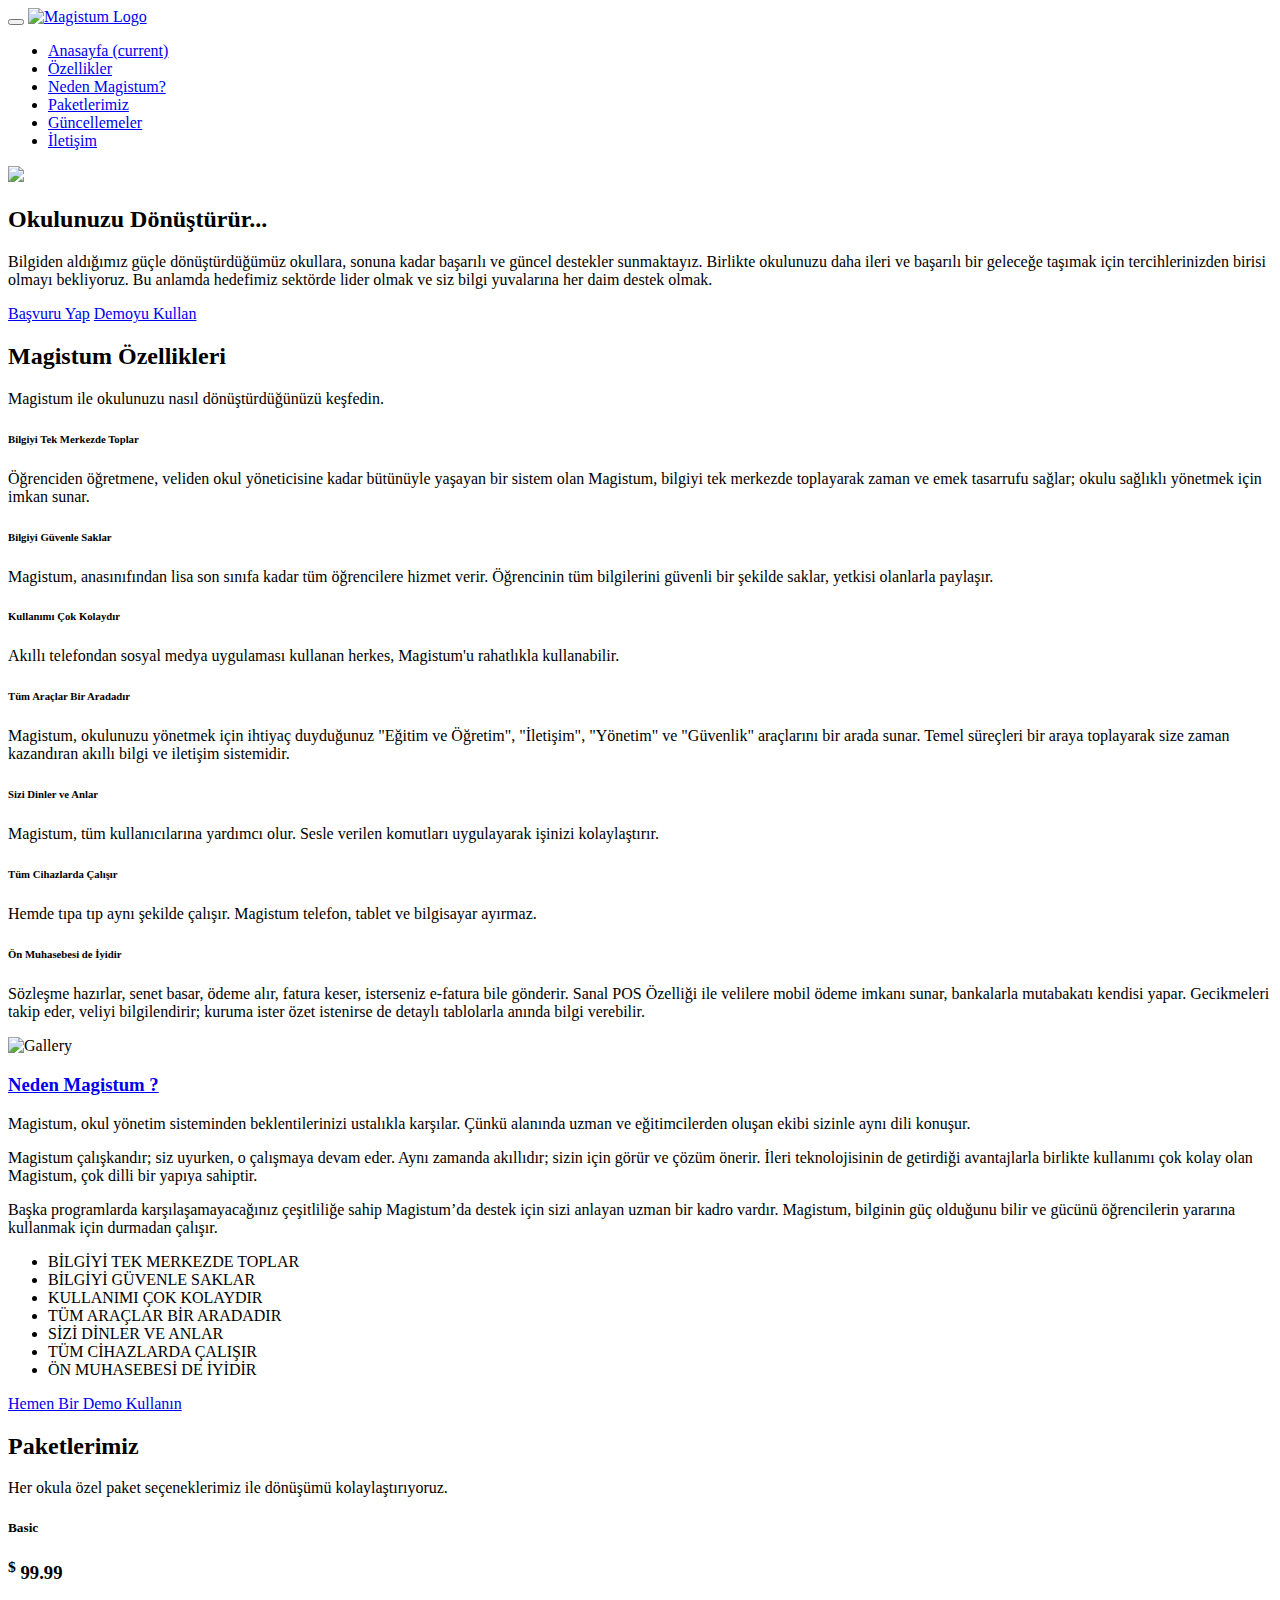
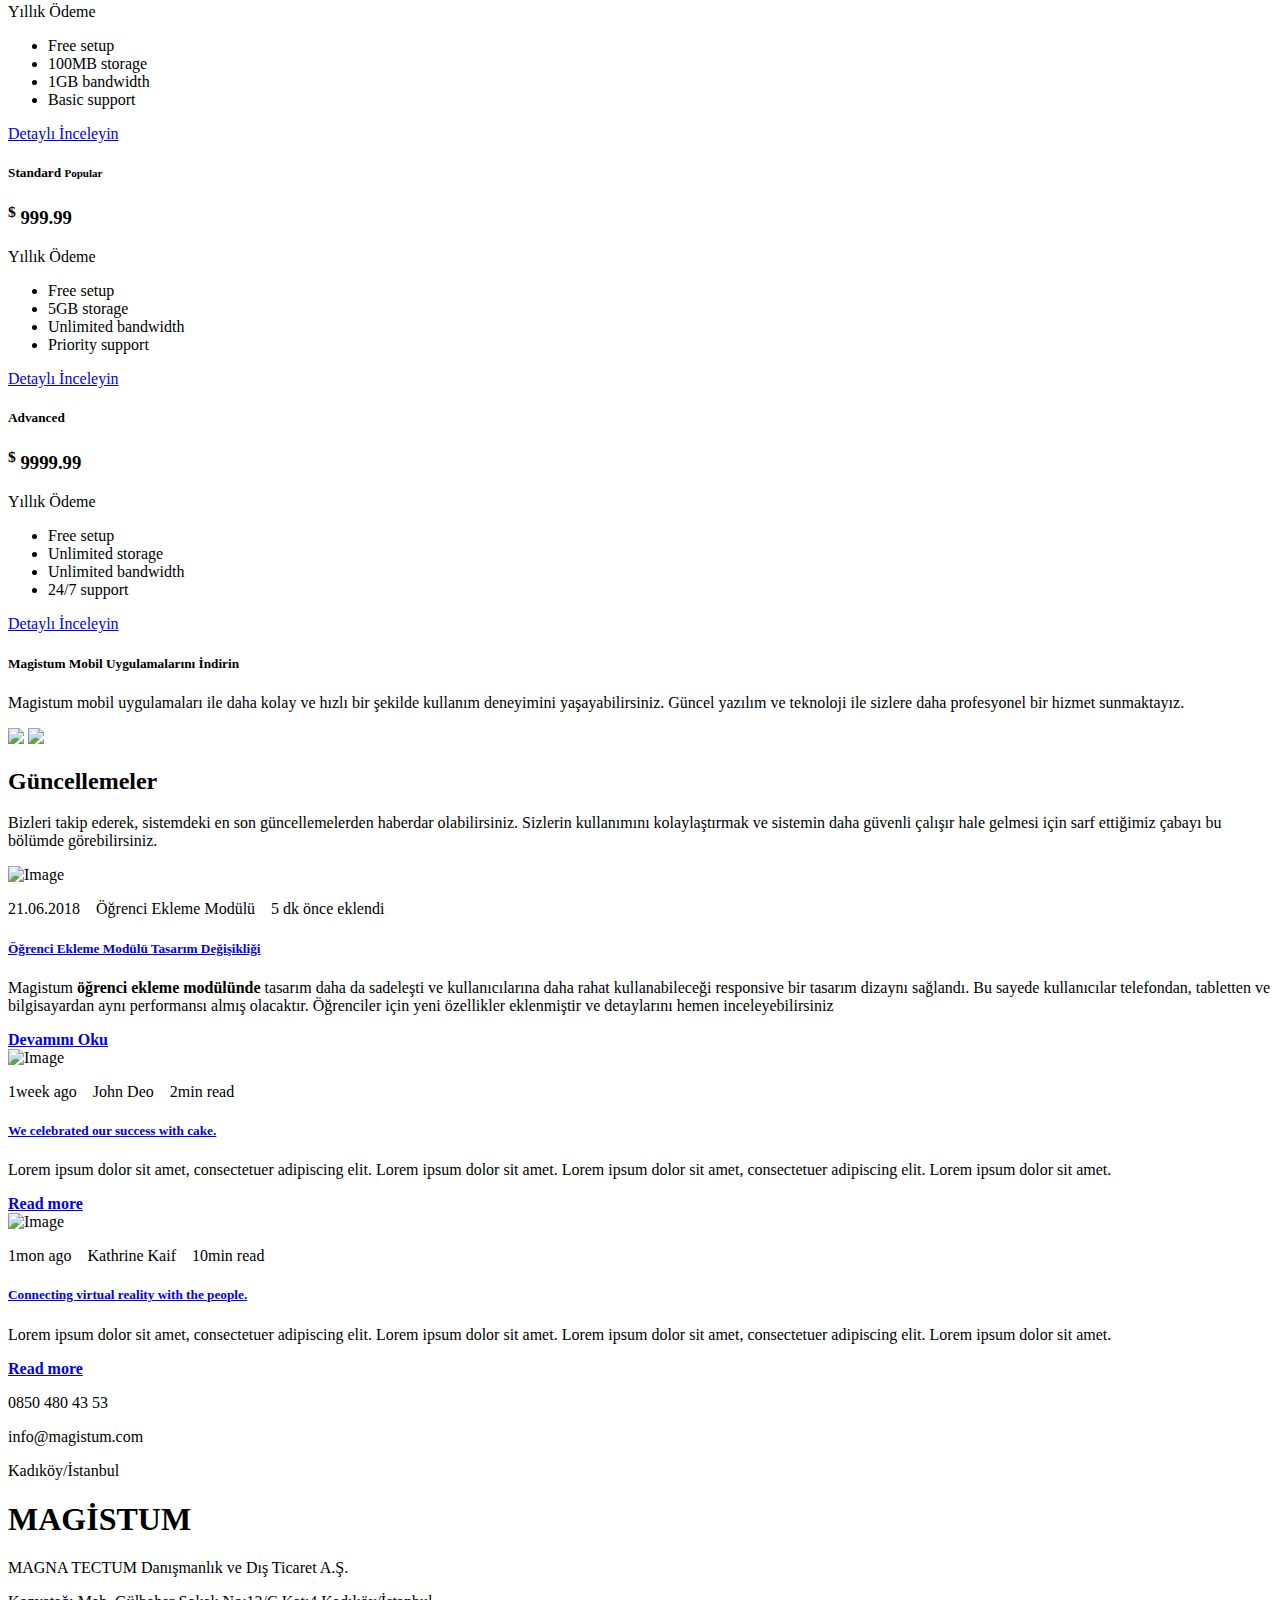
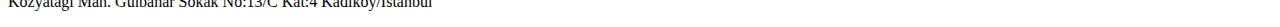
==== index.html @ b8aa8eeb "deneme" ====
<!DOCTYPE html>
<html lang="en">
    <head>
        <meta charset="utf-8">
        <title>Magistum</title>
        <meta name="description" content="Download free Bootstrap 4 product landing page template Comply." />
        <meta name="viewport" content="width=device-width, initial-scale=1.0">
        <!--Bootstrap 4-->
        <link rel="stylesheet" href="css/bootstrap.min.css">
        <link rel="stylesheet" href="https://cdnjs.cloudflare.com/ajax/libs/animate.css/3.5.2/animate.min.css">
        <!--icons-->
        <link rel="stylesheet" href="https://code.ionicframework.com/ionicons/2.0.1/css/ionicons.min.css" />
    </head>
    <body>
        <!--header-->
        <nav class="navbar navbar-expand-md navbar-dark fixed-top sticky-navigation">
            <button class="navbar-toggler navbar-toggler-right" type="button" data-toggle="collapse" data-target="#navbarCollapse" aria-controls="navbarCollapse" aria-expanded="false" aria-label="Toggle navigation">
                <span class="ion-grid icon-sm"></span>
            </button>
            <a class="navbar-brand hero-heading" href="#"><img src="img/magistum-logo.png" alt="Magistum Logo" title="Magistum Logo"></a>
            <div class="collapse navbar-collapse" id="navbarCollapse">
                <ul class="navbar-nav ml-auto">
                    <li class="nav-item mr-3">
                        <a class="nav-link page-scroll" href="#main">Anasayfa <span class="sr-only">(current)</span></a>
                    </li>
                    <li class="nav-item mr-3">
                        <a class="nav-link page-scroll" href="#features">Özellikler</a>
                    </li>
                    <li class="nav-item mr-3">
                        <a class="nav-link page-scroll" href="#magistum">Neden Magistum?</a>
                    </li>
                    <li class="nav-item mr-3">
                        <a class="nav-link page-scroll" href="#pricing">Paketlerimiz</a>
                    </li>
                    <li class="nav-item mr-3">
                        <a class="nav-link page-scroll" href="#blog">Güncellemeler</a>
                    </li>
                    <li class="nav-item mr-3">
                        <a class="nav-link page-scroll" href="#contact">İletişim</a>
                    </li>
                </ul>
            </div>
        </nav>
        <!--main section-->
        <section class="bg-texture hero" id="main">
            <div class="container">
                <div class="row d-md-flex brand">
                    <div class="col-md-6 hidden-sm-down wow fadeIn elips">
                        <img class="img-fluid mx-auto d-block" src="img/student.jpg"/>
                    </div>
                    <div class="col-md-6 col-sm-12 text-white wow fadeIn">
                        <h2 class="pt-4">Okulunuzu Dönüştürür...</h2>
                        <p class="mt-5">
                            Bilgiden aldığımız güçle dönüştürdüğümüz okullara, sonuna kadar başarılı ve güncel destekler sunmaktayız. Birlikte okulunuzu daha ileri ve
                            başarılı bir geleceğe taşımak için tercihlerinizden birisi olmayı bekliyoruz. Bu anlamda hedefimiz sektörde lider olmak ve siz bilgi
                            yuvalarına her daim destek olmak.
                        </p>
                        <p class="mt-5">
                            <a href="#pricing" class="btn btn-primary mr-2 mb-2 page-scroll">Başvuru Yap</a>
                            <a href="#download" class="btn btn-white mb-2 page-scroll">Demoyu Kullan</a>
                        </p>
                    </div>
                </div>
            </div>
        </section>

        <!--features-->
        <section class="bg-light" id="features">
            <div class="container">
                <div class="row mb-3">
                    <div class="col-md-6 col-sm-8 mx-auto text-center wow fadeIn">
                        <h2 class="text-primary">Magistum Özellikleri</h2>
                        <p class="lead mt-4">
                            Magistum ile okulunuzu nasıl dönüştürdüğünüzü keşfedin.
                        </p>
                    </div>
                </div>
                <div class="row mt-5 text-center">
                    <div class="col-md-4 wow fadeIn">
                        <div class="card">
                            <div class="card-body">
                                <div class="icon-box">
                                    <em class="ion-ios-game-controller-b-outline icon-md"></em>
                                </div>
                                <h6>Bilgiyi Tek Merkezde Toplar</h6>
                                <p>
                                    Öğrenciden öğretmene, veliden okul yöneticisine kadar bütünüyle yaşayan bir sistem olan Magistum,
                                    bilgiyi tek merkezde toplayarak zaman ve emek tasarrufu sağlar; okulu sağlıklı yönetmek için imkan sunar. 
                                </p>
                            </div>
                        </div>
                    </div>
                    <div class="col-md-4 wow fadeIn">
                        <div class="card">
                            <div class="card-body">
                                <div class="icon-box">
                                    <em class="ion-android-wifi icon-md"></em>
                                </div>
                                <h6>Bilgiyi Güvenle Saklar</h6>
                                <p>
                                    Magistum, anasınıfından lisa son sınıfa kadar tüm öğrencilere hizmet verir. Öğrencinin tüm bilgilerini
                                    güvenli bir şekilde saklar, yetkisi olanlarla paylaşır.
                                </p>
                            </div>
                        </div>
                    </div>
                    <div class="col-md-4 wow fadeIn">
                        <div class="card">
                            <div class="card-body">
                                <div class="icon-box">
                                    <em class="ion-ios-settings icon-md"></em>
                                </div>
                                <h6>Kullanımı Çok Kolaydır</h6>
                                <p>
                                     Akıllı telefondan sosyal medya uygulaması kullanan herkes, Magistum'u rahatlıkla kullanabilir.
                                </p>
                            </div>
                        </div>
                    </div>
                    <div class="col-md-4 wow fadeIn">
                        <div class="card">
                            <div class="card-body">
                                <div class="icon-box">
                                    <em class="ion-ios-cloud-upload-outline icon-md"></em>
                                </div>
                                <h6>Tüm Araçlar Bir Aradadır</h6>
                                <p>
                                    Magistum, okulunuzu yönetmek için ihtiyaç duyduğunuz "Eğitim ve Öğretim", "İletişim", "Yönetim" ve "Güvenlik"
                                    araçlarını bir arada sunar. Temel süreçleri bir araya toplayarak size zaman kazandıran akıllı bilgi ve iletişim
                                    sistemidir.
                                </p>
                            </div>
                        </div>
                    </div>
                    <div class="col-md-4 wow fadeIn">
                        <div class="card">
                            <div class="card-body">
                                <div class="icon-box">
                                    <em class="ion-ios-locked-outline icon-md"></em>
                                </div>
                                <h6>Sizi Dinler ve Anlar</h6>
                                <p>
                                    Magistum, tüm kullanıcılarına yardımcı olur. Sesle verilen komutları uygulayarak işinizi kolaylaştırır.
                                </p>
                            </div>
                        </div>
                    </div>
                    <div class="col-md-4 wow fadeIn">
                        <div class="card">
                            <div class="card-body">
                                <div class="icon-box">
                                    <em class="ion-android-color-palette icon-md"></em>
                                </div>
                                <h6>Tüm Cihazlarda Çalışır</h6>
                                <p>
                                    Hemde tıpa tıp aynı şekilde çalışır. Magistum telefon, tablet ve bilgisayar ayırmaz.
                                </p>
                            </div>
                        </div>
                    </div>

                    <div class="col-md-4 wow fadeIn">
                        <div class="card">
                            <div class="card-body">
                                <div class="icon-box">
                                    <em class="ion-android-color-palette icon-md"></em>
                                </div>
                                <h6>Ön Muhasebesi de İyidir</h6>
                                <p>
                                    Sözleşme hazırlar, senet basar, ödeme alır, fatura keser, isterseniz e-fatura bile gönderir. Sanal POS
                                    Özelliği ile velilere mobil ödeme imkanı sunar, bankalarla mutabakatı kendisi yapar. Gecikmeleri takip eder,
                                    veliyi bilgilendirir; kuruma ister özet istenirse de detaylı tablolarla anında bilgi verebilir.    
                                </p>
                            </div>
                        </div>
                    </div>
                    
                    
                </div>
            </div>
        </section>

        <section class="bg-white p-0" id="magistum">
            <div class="container-fluid">
                <div class="row d-md-flex mt-5">
                    <div class="col-sm-6 p-0 wow fadeInLeft">
                        <img class="img-fluid" src="img/product2.jpg" alt="Gallery">
                    </div>
                    <div class="col-sm-6 pl-5 pr-5 pt-5 pb-4 wow fadeInRight">
                        <h3><a href="#">Neden Magistum ? </a></h3>
                        <p class="lead pt-4">
                            Magistum, okul yönetim sisteminden beklentilerinizi ustalıkla karşılar. Çünkü alanında uzman ve eğitimcilerden oluşan ekibi
                            sizinle aynı dili konuşur. 
                        </p>
                        <p class="lead pt-4">
                            Magistum çalışkandır; siz uyurken, o çalışmaya devam eder. Aynı zamanda akıllıdır; sizin için görür ve çözüm önerir. İleri 
                            teknolojisinin de getirdiği avantajlarla birlikte kullanımı çok kolay olan Magistum, çok dilli bir yapıya sahiptir.
                        </p>
                        </p>
                        <p class="lead pt-4">
                            Başka programlarda karşılaşamayacağınız çeşitliliğe sahip Magistum’da destek için sizi anlayan uzman bir kadro vardır.
                            Magistum, bilginin güç olduğunu bilir ve gücünü öğrencilerin yararına kullanmak için durmadan çalışır.
                        </p>
                        <ul class="pt-4 pb-3 list-default">
                            <li>BİLGİYİ TEK MERKEZDE TOPLAR</li>
                            <li>BİLGİYİ GÜVENLE SAKLAR</li>
                            <li>KULLANIMI ÇOK KOLAYDIR</li>
                            <li>TÜM ARAÇLAR BİR ARADADIR</li>
                            <li>SİZİ DİNLER VE ANLAR</li>
                            <li>TÜM CİHAZLARDA ÇALIŞIR</li>
                            <li>ÖN MUHASEBESİ DE İYİDİR</li>
                        </ul>
                        <a href="#purchase" class="btn btn-primary mr-2 page-scroll">Hemen Bir Demo Kullanın</a>
                    </div>
                </div>
            </div>
        </section>

        <!--pricing-->
        <section class="bg-light" id="pricing">
            <div class="container">
                <div class="row">
                    <div class="col-md-6 offset-md-3 col-sm-8 offset-sm-2 col-xs-12 text-center">
                        <h2 class="text-primary">Paketlerimiz</h2>
                        <p class="lead pt-3">
                            Her okula özel paket seçeneklerimiz ile dönüşümü kolaylaştırıyoruz.
                        </p>
                    </div>
                </div>
                <div class="row d-md-flex mt-4 text-center">
                    <div class="col-sm-4 mt-4 wow fadeIn">
                        <div class="card">
                            <div class="card-body">
                                <h5 class="card-title pt-4 text-orange">Basic</h5>
                                <h3 class="card-title text-primary pt-4"><sup>$</sup> 99.99</h3>
                                <p class="card-text text-muted pb-3 border-bottom">Yıllık Ödeme</p>
                                <ul class="list-unstyled pricing-list">
                                    <li>Free setup</li>
                                    <li>100MB storage</li>
                                    <li>1GB bandwidth</li>
                                    <li>Basic support</li>
                                </ul>
                                <a href="#" class="btn btn-primary btn-radius">Detaylı İnceleyin</a>
                            </div>
                        </div>
                    </div>
                    <div class="col-sm-4 mt-0 wow fadeIn">
                        <div class="card pt-4 pb-4">
                            <div class="card-body">
                                <h5 class="card-title pt-4 text-orange">Standard <small class="badge bg-primary small-xs">Popular</small></h5>
                                <h3 class="card-title text-primary pt-4"><sup>$</sup> 999.99</h3>
                                <p class="card-text text-muted pb-3 border-bottom">Yıllık Ödeme</p>
                                <ul class="list-unstyled pricing-list">
                                    <li>Free setup</li>
                                    <li>5GB storage</li>
                                    <li>Unlimited bandwidth</li>
                                    <li>Priority support</li>
                                </ul>
                                <a href="#" class="btn btn-primary btn-radius">Detaylı İnceleyin</a>
                            </div>
                        </div>
                    </div>
                    <div class="col-sm-4 mt-4 wow fadeIn">
                        <div class="card">
                            <div class="card-body">
                                <h5 class="card-title pt-4 text-orange">Advanced</h5>
                                <h3 class="card-title text-primary pt-4"><sup>$</sup> 9999.99</h3>
                                <p class="card-text text-muted pb-3 border-bottom">Yıllık Ödeme</p>
                                <ul class="list-unstyled pricing-list">
                                    <li>Free setup</li>
                                    <li>Unlimited storage</li>
                                    <li>Unlimited bandwidth</li>
                                    <li>24/7 support</li>
                                </ul>
                                <a href="#" class="btn btn-primary btn-radius">Detaylı İnceleyin</a>
                            </div>
                        </div>
                    </div>
                </div>
            </div>
        </section>

        <!--download-->
        <section class="bg-orange pt-0" id="download">
            <div class="container">
                <div class="row d-md-flex text-center wow fadeIn">
                    <div class="col-md-6 offset-md-3 col-sm-10 offset-sm-1 col-xs-12">
                        <h5 class="text-primary">Magistum Mobil Uygulamalarını İndirin</h5>
                        <p class="mt-4">
                            Magistum mobil uygulamaları ile daha kolay ve hızlı bir şekilde kullanım deneyimini yaşayabilirsiniz.
                            Güncel yazılım ve teknoloji ile sizlere daha profesyonel bir hizmet sunmaktayız.
                        </p>
                        <p class="mt-5">
                            <a href="#" class="mr-2"><img src="img/google-play.png" class="store-img"/></a>
                            <a href="#"><img src="img/apple_store.png" class="store-img"/> </a>
                        </p>
                    </div>
                </div>
            </div>
        </section>

        <!--blog-->
        <section class="bg-light" id="blog">
            <div class="container">
                <div class="row">
                    <div class="col-md-6 offset-md-3 col-sm-8 offset-sm-2 col-xs-12 text-center">
                        <h2 class="text-primary">Güncellemeler</h2>
                        <p class="lead pt-3">
                            Bizleri takip ederek, sistemdeki en son güncellemelerden haberdar olabilirsiniz. Sizlerin kullanımını kolaylaştırmak
                            ve sistemin daha güvenli çalışır hale gelmesi için sarf ettiğimiz çabayı bu bölümde görebilirsiniz.
                        </p>
                    </div>
                </div>
                <div class="row d-md-flex mt-5">
                    <div class="col-sm-4 mt-2 wow fadeIn">
                        <div class="card">
                            <img class="card-img-top" src="img/blog-1.jpg" alt="Image">
                            <div class="card-body">
                                <p class="card-text text-muted small-xl">
                                    <em class="ion-ios-calendar-outline"></em>  21.06.2018 &nbsp;&nbsp;
                                    <em class="ion-ios-person-outline"></em> Öğrenci Ekleme Modülü &nbsp;&nbsp;
                                    <em class="ion-ios-time-outline"></em> 5 dk önce eklendi
                                </p>
                                <h5 class="card-title"><a href="#">Öğrenci Ekleme Modülü Tasarım Değişikliği</a></h5>
                                <p class="card-text">Magistum <b>öğrenci ekleme modülünde</b> tasarım daha da sadeleşti ve kullanıcılarına
                                daha rahat kullanabileceği responsive bir tasarım dizaynı sağlandı. Bu sayede kullanıcılar telefondan, tabletten
                                ve bilgisayardan aynı performansı almış olacaktır. Öğrenciler için yeni özellikler eklenmiştir ve detaylarını
                                hemen inceleyebilirsiniz
                            </p>
                            </div>
                            <div class="card-body text-right">
                                <a href="#" class="card-link"><strong>Devamını Oku</strong></a>
                            </div>
                        </div>
                    </div>
                    <div class="col-sm-4 mt-2 wow fadeIn">
                        <div class="card">
                            <img class="card-img-top" src="img/blog-2.jpg" alt="Image">
                            <div class="card-body">
                                <p class="card-text text-muted small-xl">
                                    <em class="ion-ios-calendar-outline"></em> 1week ago &nbsp;&nbsp;
                                    <em class="ion-ios-person-outline"></em> John Deo &nbsp;&nbsp;
                                    <em class="ion-ios-time-outline"></em> 2min read
                                </p>
                                <h5 class="card-title"><a href="#">We celebrated our success with cake.</a></h5>
                                <p class="card-text">Lorem ipsum dolor sit amet, consectetuer adipiscing elit. Lorem ipsum dolor sit amet. Lorem ipsum dolor sit amet, consectetuer adipiscing elit. Lorem ipsum dolor sit amet.</p>
                            </div>
                            <div class="card-body text-right">
                                <a href="#" class="card-link"><strong>Read more</strong></a>
                            </div>
                        </div>
                    </div>
                    <div class="col-sm-4 mt-2 wow fadeIn">
                        <div class="card">
                            <img class="card-img-top" src="img/blog-3.jpg" alt="Image">
                            <div class="card-body">
                                <p class="card-text text-muted small-xl">
                                    <em class="ion-ios-calendar-outline"></em> 1mon ago &nbsp;&nbsp;
                                    <em class="ion-ios-person-outline"></em> Kathrine Kaif &nbsp;&nbsp;
                                    <em class="ion-ios-time-outline"></em> 10min read
                                </p>
                                <h5 class="card-title"><a href="#">Connecting virtual reality with the people.</a></h5>
                                <p class="card-text">Lorem ipsum dolor sit amet, consectetuer adipiscing elit. Lorem ipsum dolor sit amet. Lorem ipsum dolor sit amet, consectetuer adipiscing elit. Lorem ipsum dolor sit amet.</p>
                            </div>
                            <div class="card-body text-right">
                                <a href="#" class="card-link"><strong>Read more</strong></a>
                            </div>
                        </div>
                    </div>
                </div>
            </div>
        </section>

        <!--contact-->
        <section class="bg-texture-collage p-0" id="contact">
            <div class="container">
                <div class="row d-md-flex text-white text-center wow fadeIn">
                    <div class="col-sm-4 p-5">
                        <p><em class="ion-ios-telephone-outline icon-md"></em></p>
                        <p class="lead">0850 480 43 53</p>
                    </div>
                    <div class="col-sm-4 p-5">
                        <p><em class="ion-ios-email-outline icon-md"></em></p>
                        <p class="lead">info@magistum.com</p>
                    </div>
                    <div class="col-sm-4 p-5">
                        <p><em class="ion-ios-location-outline icon-md"></em></p>
                        <p class="lead">Kadıköy/İstanbul</p>
                    </div>
                </div>
            </div>
        </section>

        <!--footer-->
        <section class="bg-footer" id="connect">
            <div class="container">
                <div class="row">
                    <div class="col-md-6 offset-md-3 col-sm-8 offset-sm-2 col-xs-12 text-center wow fadeIn">
                        <h1>MAGİSTUM</h1>
                        <p class="mt-4">
                            <a href="https://twitter.com/" target="_blank"><em class="ion-social-twitter text-twitter-alt icon-sm mr-3"></em></a>
                            <a href="https://facebook.com/" target="_blank"><em class="ion-social-github text-facebook-alt icon-sm mr-3"></em></a>
                            <a href="https://www.linkedin.com/" target="_blank"><em class="ion-social-linkedin text-linkedin-alt icon-sm mr-3"></em></a>
                            <a href="https://plus.google.com/" target="_blank"><em class="ion-social-googleplus text-google-alt icon-sm mr-3"></em></a>
                        </p>
                        <p class="pt-2 text-muted">
                            MAGNA TECTUM Danışmanlık ve Dış Ticaret A.Ş.
                        </p>
                        <p class="pt-2 text-muted">
                            Kozyatağı Mah. Gülbahar Sokak No:13/C Kat:4 Kadıköy/İstanbul
                        </p>
                    </div>
                </div>
            </div>
        </section>

        <script src="https://code.jquery.com/jquery-3.1.1.min.js"></script>
        <script src="https://cdnjs.cloudflare.com/ajax/libs/popper.js/1.12.3/umd/popper.min.js"></script>
        <script src="//maxcdn.bootstrapcdn.com/bootstrap/4.0.0-beta.2/js/bootstrap.min.js"></script>
        <script src="https://cdnjs.cloudflare.com/ajax/libs/jquery-easing/1.3/jquery.easing.min.js"></script>
        <script src="https://cdnjs.cloudflare.com/ajax/libs/wow/1.1.2/wow.js"></script>
        <script src="js/scripts.js"></script>
    </body>
</html>
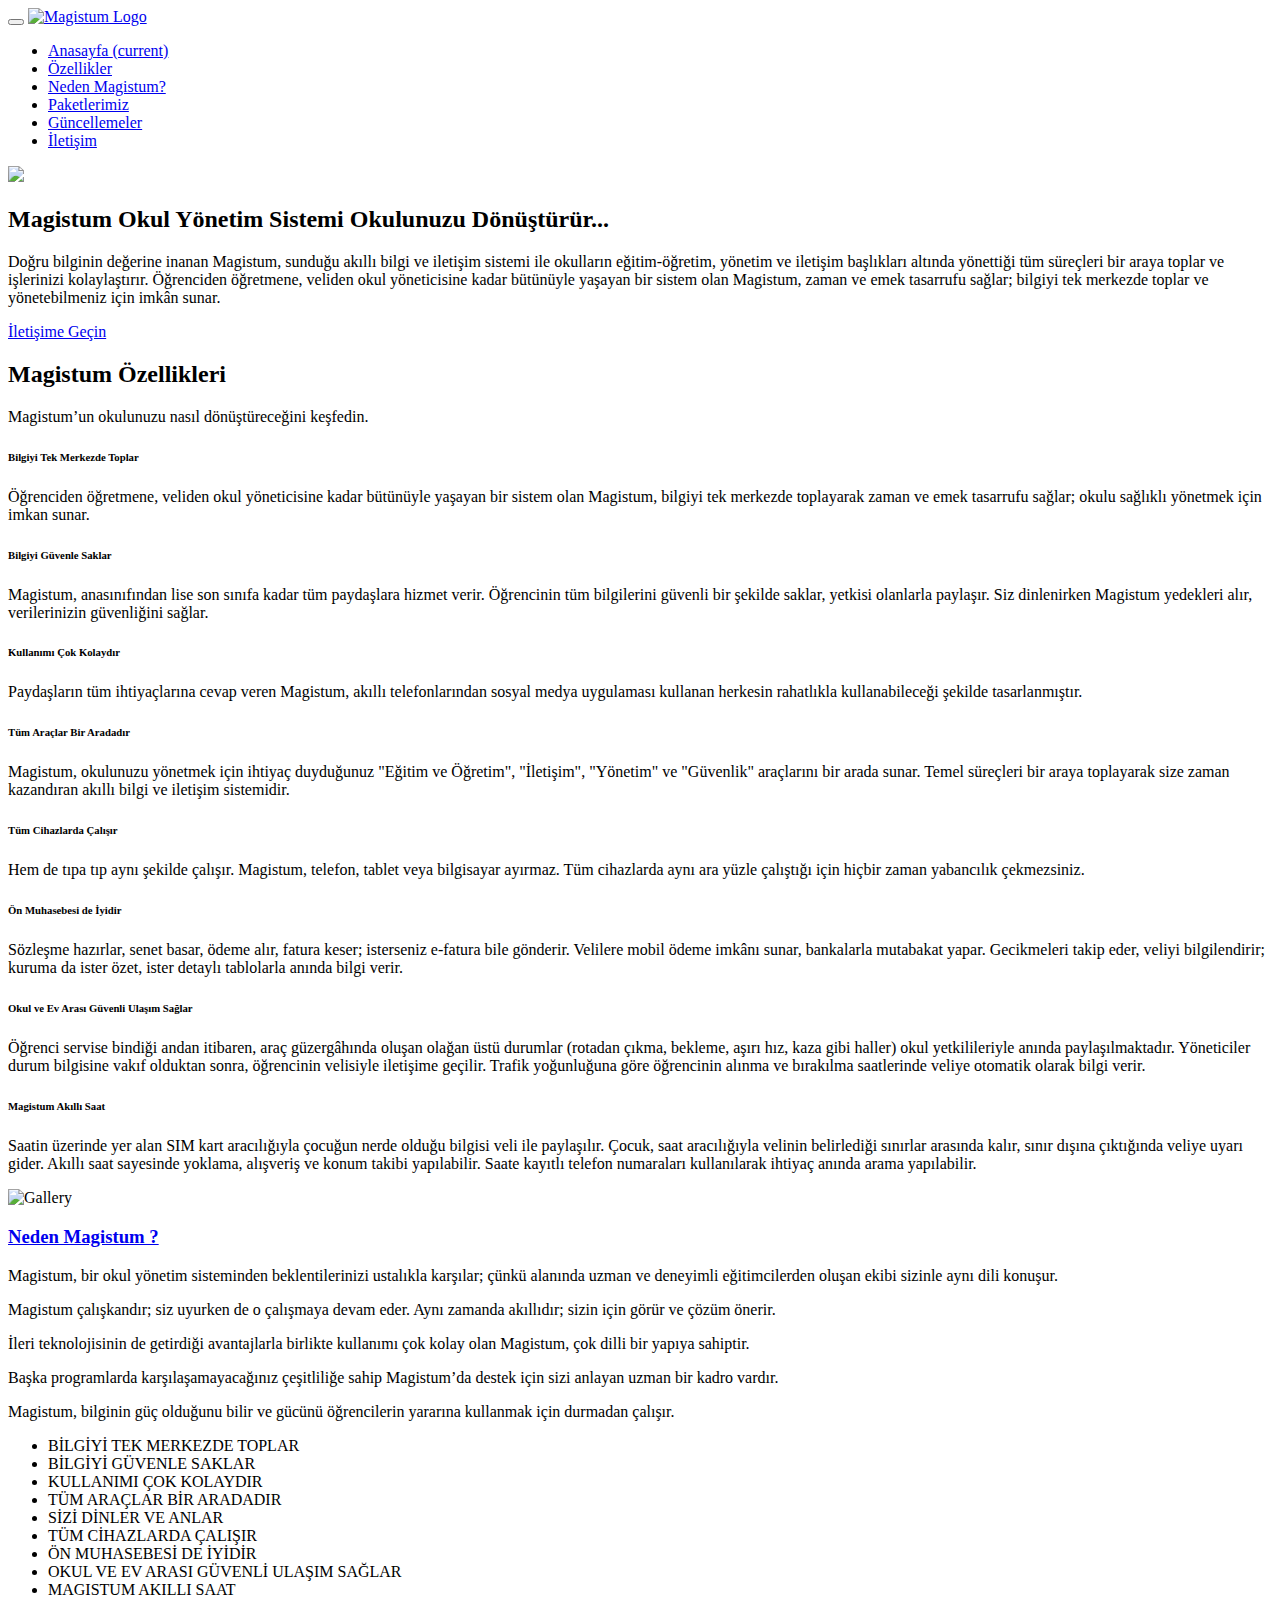
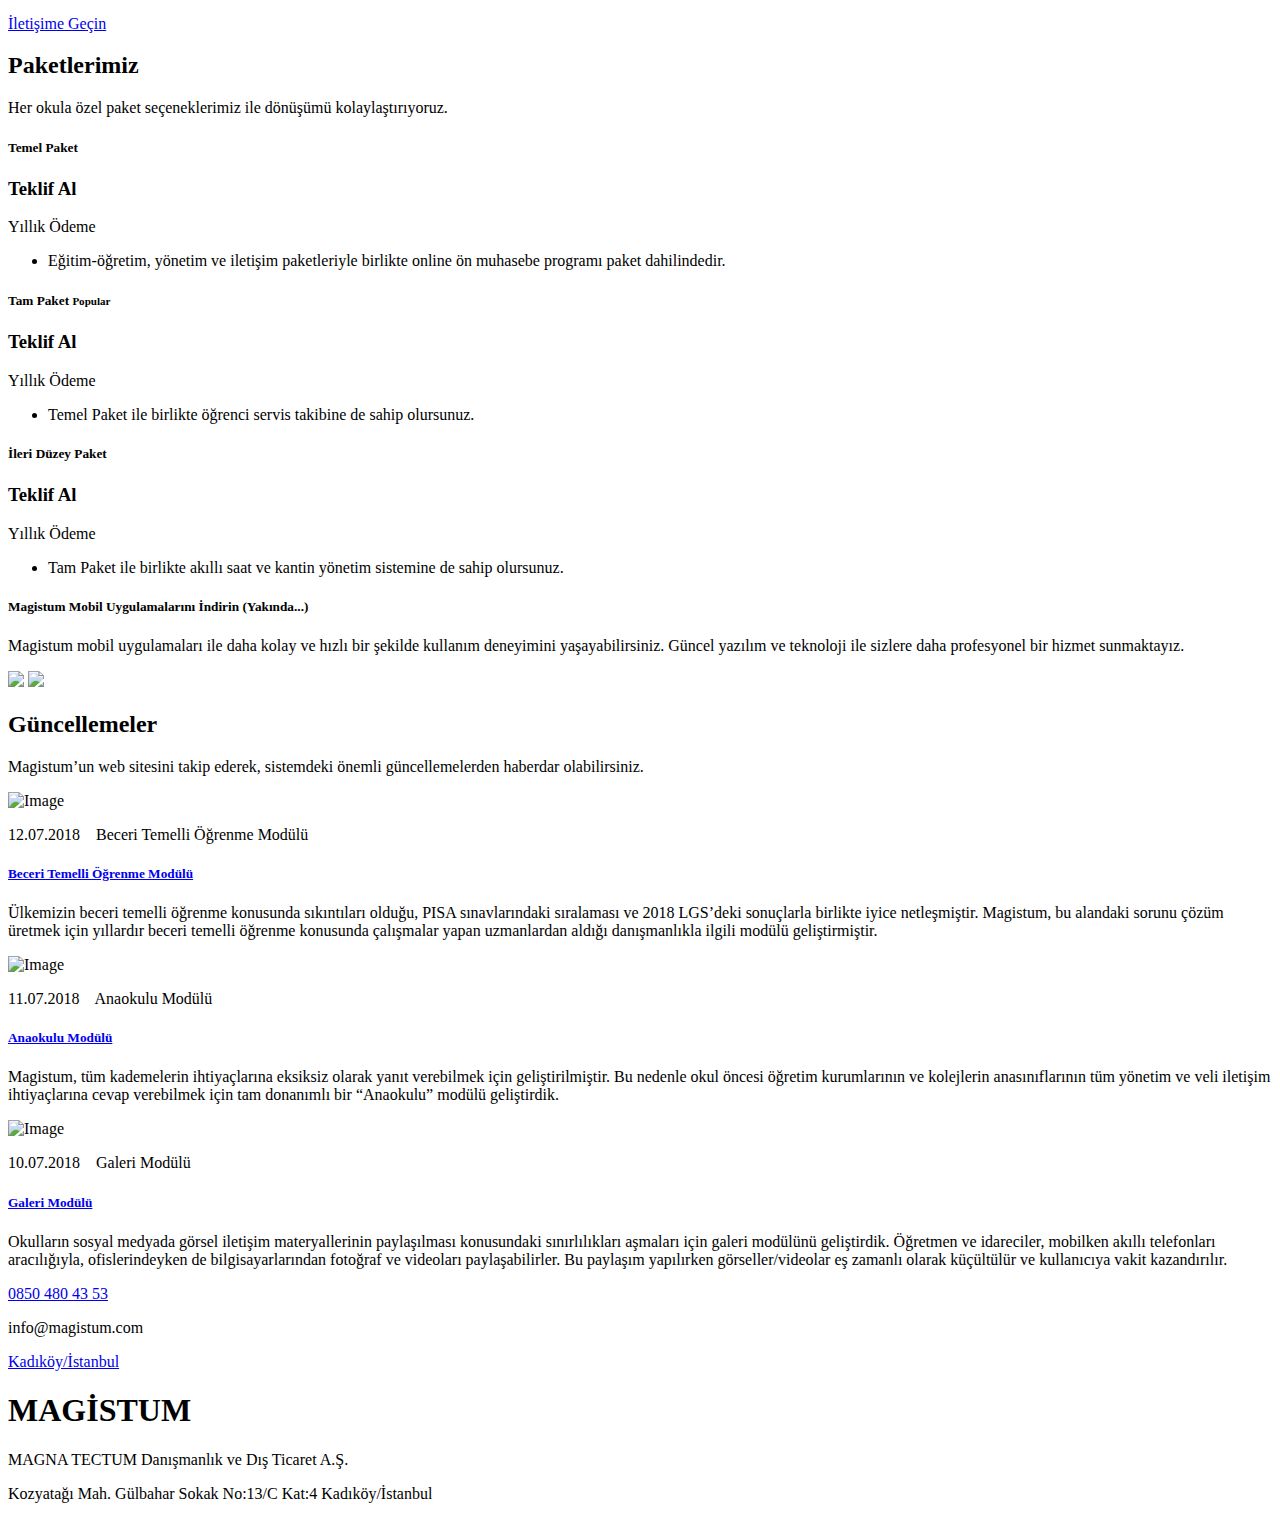
==== commit ad1e8953: "Magistum.com.tr | Düzenlemeler" ====
--- a/index.html
+++ b/index.html
@@ -49,15 +49,13 @@
                         <img class="img-fluid mx-auto d-block" src="img/student.jpg"/>
                     </div>
                     <div class="col-md-6 col-sm-12 text-white wow fadeIn">
-                        <h2 class="pt-4">Okulunuzu Dönüştürür...</h2>
+                        <h2 class="pt-4">Magistum Okul Yönetim Sistemi Okulunuzu Dönüştürür...</h2>
                         <p class="mt-5">
-                            Bilgiden aldığımız güçle dönüştürdüğümüz okullara, sonuna kadar başarılı ve güncel destekler sunmaktayız. Birlikte okulunuzu daha ileri ve
-                            başarılı bir geleceğe taşımak için tercihlerinizden birisi olmayı bekliyoruz. Bu anlamda hedefimiz sektörde lider olmak ve siz bilgi
-                            yuvalarına her daim destek olmak.
+                            Doğru bilginin değerine inanan Magistum, sunduğu akıllı bilgi ve iletişim sistemi ile okulların eğitim-öğretim, yönetim ve iletişim başlıkları altında yönettiği tüm süreçleri bir araya toplar ve işlerinizi kolaylaştırır. Öğrenciden öğretmene, veliden okul yöneticisine kadar bütünüyle yaşayan bir sistem olan Magistum, zaman ve emek tasarrufu sağlar; bilgiyi tek merkezde toplar ve yönetebilmeniz için imkân sunar.
                         </p>
                         <p class="mt-5">
-                            <a href="#pricing" class="btn btn-primary mr-2 mb-2 page-scroll">Başvuru Yap</a>
-                            <a href="#download" class="btn btn-white mb-2 page-scroll">Demoyu Kullan</a>
+                            <a href="#contact" class="btn btn-primary mr-2 mb-2 page-scroll">İletişime Geçin</a>
+                            <a style="display: none;" href="#download" class="btn btn-white mb-2 page-scroll">Demoyu Kullan</a>
                         </p>
                     </div>
                 </div>
@@ -71,7 +69,7 @@
                     <div class="col-md-6 col-sm-8 mx-auto text-center wow fadeIn">
                         <h2 class="text-primary">Magistum Özellikleri</h2>
                         <p class="lead mt-4">
-                            Magistum ile okulunuzu nasıl dönüştürdüğünüzü keşfedin.
+                            Magistum’un okulunuzu nasıl dönüştüreceğini keşfedin.
                         </p>
                     </div>
                 </div>
@@ -80,12 +78,11 @@
                         <div class="card">
                             <div class="card-body">
                                 <div class="icon-box">
-                                    <em class="ion-ios-game-controller-b-outline icon-md"></em>
+                                    <em class="ion-android-desktop icon-md"></em>
                                 </div>
                                 <h6>Bilgiyi Tek Merkezde Toplar</h6>
                                 <p>
-                                    Öğrenciden öğretmene, veliden okul yöneticisine kadar bütünüyle yaşayan bir sistem olan Magistum,
-                                    bilgiyi tek merkezde toplayarak zaman ve emek tasarrufu sağlar; okulu sağlıklı yönetmek için imkan sunar. 
+                                    Öğrenciden öğretmene, veliden okul yöneticisine kadar bütünüyle yaşayan bir sistem olan Magistum, bilgiyi tek merkezde toplayarak zaman ve emek tasarrufu sağlar; okulu sağlıklı yönetmek için imkan sunar. 
                                 </p>
                             </div>
                         </div>
@@ -98,41 +95,38 @@
                                 </div>
                                 <h6>Bilgiyi Güvenle Saklar</h6>
                                 <p>
-                                    Magistum, anasınıfından lisa son sınıfa kadar tüm öğrencilere hizmet verir. Öğrencinin tüm bilgilerini
-                                    güvenli bir şekilde saklar, yetkisi olanlarla paylaşır.
-                                </p>
-                            </div>
-                        </div>
-                    </div>
-                    <div class="col-md-4 wow fadeIn">
-                        <div class="card">
-                            <div class="card-body">
-                                <div class="icon-box">
-                                    <em class="ion-ios-settings icon-md"></em>
+                                    Magistum, anasınıfından lise son sınıfa kadar tüm paydaşlara hizmet verir. Öğrencinin tüm bilgilerini güvenli bir şekilde saklar, yetkisi olanlarla paylaşır. Siz dinlenirken Magistum yedekleri alır, verilerinizin güvenliğini sağlar.
+                                </p>
+                            </div>
+                        </div>
+                    </div>
+                    <div class="col-md-4 wow fadeIn">
+                        <div class="card">
+                            <div class="card-body">
+                                <div class="icon-box">
+                                    <em class="ion-android-hand icon-md"></em>
                                 </div>
                                 <h6>Kullanımı Çok Kolaydır</h6>
                                 <p>
-                                     Akıllı telefondan sosyal medya uygulaması kullanan herkes, Magistum'u rahatlıkla kullanabilir.
-                                </p>
-                            </div>
-                        </div>
-                    </div>
-                    <div class="col-md-4 wow fadeIn">
-                        <div class="card">
-                            <div class="card-body">
-                                <div class="icon-box">
-                                    <em class="ion-ios-cloud-upload-outline icon-md"></em>
+                                    Paydaşların tüm ihtiyaçlarına cevap veren Magistum, akıllı telefonlarından sosyal medya uygulaması kullanan herkesin rahatlıkla kullanabileceği şekilde tasarlanmıştır.
+                                </p>
+                            </div>
+                        </div>
+                    </div>
+                    <div class="col-md-4 wow fadeIn">
+                        <div class="card">
+                            <div class="card-body">
+                                <div class="icon-box">
+                                    <em class="ion-cube icon-md"></em>
                                 </div>
                                 <h6>Tüm Araçlar Bir Aradadır</h6>
                                 <p>
-                                    Magistum, okulunuzu yönetmek için ihtiyaç duyduğunuz "Eğitim ve Öğretim", "İletişim", "Yönetim" ve "Güvenlik"
-                                    araçlarını bir arada sunar. Temel süreçleri bir araya toplayarak size zaman kazandıran akıllı bilgi ve iletişim
-                                    sistemidir.
-                                </p>
-                            </div>
-                        </div>
-                    </div>
-                    <div class="col-md-4 wow fadeIn">
+                                    Magistum, okulunuzu yönetmek için ihtiyaç duyduğunuz "Eğitim ve Öğretim", "İletişim", "Yönetim" ve "Güvenlik" araçlarını bir arada sunar. Temel süreçleri bir araya toplayarak size zaman kazandıran akıllı bilgi ve iletişim sistemidir.
+                                </p>
+                            </div>
+                        </div>
+                    </div>
+                    <div class="col-md-4 wow fadeIn" style="display: none;">
                         <div class="card">
                             <div class="card-body">
                                 <div class="icon-box">
@@ -140,42 +134,68 @@
                                 </div>
                                 <h6>Sizi Dinler ve Anlar</h6>
                                 <p>
-                                    Magistum, tüm kullanıcılarına yardımcı olur. Sesle verilen komutları uygulayarak işinizi kolaylaştırır.
-                                </p>
-                            </div>
-                        </div>
-                    </div>
-                    <div class="col-md-4 wow fadeIn">
-                        <div class="card">
-                            <div class="card-body">
-                                <div class="icon-box">
-                                    <em class="ion-android-color-palette icon-md"></em>
+                                    Yapmak istediğiniz işi Magistum’a söylemeniz yeterli. Magistum, farklı kullanım alışkanlıkları olan kullanıcılara yardımcı olacak şekilde geliştirilmiştir. Sesle verilen komutları uygulayarak işinizi kolaylaştırır.
+                                </p>
+                            </div>
+                        </div>
+                    </div>
+                    <div class="col-md-4 wow fadeIn">
+                        <div class="card">
+                            <div class="card-body">
+                                <div class="icon-box">
+                                    <em class="ion-laptop icon-md"></em>
                                 </div>
                                 <h6>Tüm Cihazlarda Çalışır</h6>
                                 <p>
-                                    Hemde tıpa tıp aynı şekilde çalışır. Magistum telefon, tablet ve bilgisayar ayırmaz.
-                                </p>
-                            </div>
-                        </div>
-                    </div>
-
-                    <div class="col-md-4 wow fadeIn">
-                        <div class="card">
-                            <div class="card-body">
-                                <div class="icon-box">
-                                    <em class="ion-android-color-palette icon-md"></em>
+                                    Hem de tıpa tıp aynı şekilde çalışır. Magistum, telefon, tablet veya bilgisayar ayırmaz. Tüm cihazlarda aynı ara yüzle çalıştığı için hiçbir zaman yabancılık çekmezsiniz.
+                                </p>
+                            </div>
+                        </div>
+                    </div>
+
+                    <div class="col-md-4 wow fadeIn">
+                        <div class="card">
+                            <div class="card-body">
+                                <div class="icon-box">
+                                    <em class="ion-cash icon-md"></em>
                                 </div>
                                 <h6>Ön Muhasebesi de İyidir</h6>
                                 <p>
-                                    Sözleşme hazırlar, senet basar, ödeme alır, fatura keser, isterseniz e-fatura bile gönderir. Sanal POS
-                                    Özelliği ile velilere mobil ödeme imkanı sunar, bankalarla mutabakatı kendisi yapar. Gecikmeleri takip eder,
-                                    veliyi bilgilendirir; kuruma ister özet istenirse de detaylı tablolarla anında bilgi verebilir.    
+                                    Sözleşme hazırlar, senet basar, ödeme alır, fatura keser; isterseniz e-fatura bile gönderir. Velilere mobil ödeme imkânı sunar, bankalarla mutabakat yapar. Gecikmeleri takip eder, veliyi bilgilendirir; kuruma da ister özet, ister detaylı tablolarla anında bilgi verir.    
+                                </p>
+                            </div>
+                        </div>
+                    </div>
+
+                    <div class="col-md-4 wow fadeIn">
+                        <div class="card">
+                            <div class="card-body">
+                                <div class="icon-box">
+                                    <em class="ion-eye icon-md"></em>
+                                </div>
+                                <h6>Okul ve Ev Arası Güvenli Ulaşım Sağlar</h6>
+                                <p>
+                                    Öğrenci servise bindiği andan itibaren, araç güzergâhında oluşan olağan üstü durumlar (rotadan çıkma, bekleme, aşırı hız, kaza gibi haller) okul yetkilileriyle anında paylaşılmaktadır. Yöneticiler durum bilgisine vakıf olduktan sonra, öğrencinin velisiyle iletişime geçilir. Trafik yoğunluğuna göre öğrencinin alınma ve bırakılma saatlerinde veliye otomatik olarak bilgi verir.
                                 </p>
                             </div>
                         </div>
                     </div>
                     
                     
+                    <div class="col-md-4 wow fadeIn">
+                        <div class="card">
+                            <div class="card-body">
+                                <div class="icon-box">
+                                    <em class="ion-android-time icon-md"></em>
+                                </div>
+                                <h6>Magistum Akıllı Saat</h6>
+                                <p>
+                                    Saatin üzerinde yer alan SIM kart aracılığıyla çocuğun nerde olduğu bilgisi veli ile paylaşılır. Çocuk, saat aracılığıyla velinin belirlediği sınırlar arasında kalır, sınır dışına çıktığında veliye uyarı gider. Akıllı saat sayesinde yoklama, alışveriş ve konum takibi yapılabilir. Saate kayıtlı telefon numaraları kullanılarak ihtiyaç anında arama yapılabilir.
+                                </p>
+                            </div>
+                        </div>
+                    </div>
+
                 </div>
             </div>
         </section>
@@ -186,22 +206,25 @@
                     <div class="col-sm-6 p-0 wow fadeInLeft">
                         <img class="img-fluid" src="img/product2.jpg" alt="Gallery">
                     </div>
-                    <div class="col-sm-6 pl-5 pr-5 pt-5 pb-4 wow fadeInRight">
+                    <div class="col-sm-6 pl-5 pr-5 pt-1 pb-4 wow fadeInRight">
                         <h3><a href="#">Neden Magistum ? </a></h3>
-                        <p class="lead pt-4">
-                            Magistum, okul yönetim sisteminden beklentilerinizi ustalıkla karşılar. Çünkü alanında uzman ve eğitimcilerden oluşan ekibi
-                            sizinle aynı dili konuşur. 
-                        </p>
-                        <p class="lead pt-4">
-                            Magistum çalışkandır; siz uyurken, o çalışmaya devam eder. Aynı zamanda akıllıdır; sizin için görür ve çözüm önerir. İleri 
-                            teknolojisinin de getirdiği avantajlarla birlikte kullanımı çok kolay olan Magistum, çok dilli bir yapıya sahiptir.
-                        </p>
-                        </p>
-                        <p class="lead pt-4">
-                            Başka programlarda karşılaşamayacağınız çeşitliliğe sahip Magistum’da destek için sizi anlayan uzman bir kadro vardır.
-                            Magistum, bilginin güç olduğunu bilir ve gücünü öğrencilerin yararına kullanmak için durmadan çalışır.
-                        </p>
-                        <ul class="pt-4 pb-3 list-default">
+                        <p class="lead pt-2">
+                                Magistum, bir okul yönetim sisteminden beklentilerinizi ustalıkla karşılar; çünkü alanında uzman ve deneyimli eğitimcilerden oluşan ekibi sizinle aynı dili konuşur.
+                        </p>
+                        <p class="lead pt-2">
+                                Magistum çalışkandır; siz uyurken de o çalışmaya devam eder. Aynı zamanda akıllıdır; sizin için görür ve çözüm önerir.
+                        </p>
+                        </p>
+                        <p class="lead pt-2">
+                                İleri teknolojisinin de getirdiği avantajlarla birlikte kullanımı çok kolay olan Magistum, çok dilli bir yapıya sahiptir.
+                        </p>
+                        <p class="lead pt-2">
+                                Başka programlarda karşılaşamayacağınız çeşitliliğe sahip Magistum’da destek için sizi anlayan uzman bir kadro vardır.
+                        </p>
+                        <p class="lead pt-2">
+                                Magistum, bilginin güç olduğunu bilir ve gücünü öğrencilerin yararına kullanmak için durmadan çalışır.
+                        </p>
+                        <ul class="pt-2 pb-3 list-default">
                             <li>BİLGİYİ TEK MERKEZDE TOPLAR</li>
                             <li>BİLGİYİ GÜVENLE SAKLAR</li>
                             <li>KULLANIMI ÇOK KOLAYDIR</li>
@@ -209,8 +232,10 @@
                             <li>SİZİ DİNLER VE ANLAR</li>
                             <li>TÜM CİHAZLARDA ÇALIŞIR</li>
                             <li>ÖN MUHASEBESİ DE İYİDİR</li>
+                            <li>OKUL VE EV ARASI GÜVENLİ ULAŞIM SAĞLAR</li>
+                            <li>MAGISTUM AKILLI SAAT</li>
                         </ul>
-                        <a href="#purchase" class="btn btn-primary mr-2 page-scroll">Hemen Bir Demo Kullanın</a>
+                        <a href="#contact" class="btn btn-primary mr-2 page-scroll">İletişime Geçin</a>
                     </div>
                 </div>
             </div>
@@ -223,7 +248,7 @@
                     <div class="col-md-6 offset-md-3 col-sm-8 offset-sm-2 col-xs-12 text-center">
                         <h2 class="text-primary">Paketlerimiz</h2>
                         <p class="lead pt-3">
-                            Her okula özel paket seçeneklerimiz ile dönüşümü kolaylaştırıyoruz.
+                                Her okula özel paket seçeneklerimiz ile dönüşümü kolaylaştırıyoruz.
                         </p>
                     </div>
                 </div>
@@ -231,48 +256,39 @@
                     <div class="col-sm-4 mt-4 wow fadeIn">
                         <div class="card">
                             <div class="card-body">
-                                <h5 class="card-title pt-4 text-orange">Basic</h5>
-                                <h3 class="card-title text-primary pt-4"><sup>$</sup> 99.99</h3>
+                                <h5 class="card-title pt-4 text-orange">Temel Paket</h5>
+                                <h3 class="card-title text-primary pt-4"><!--<sup>$</sup> 99.99--> Teklif Al</h3>
                                 <p class="card-text text-muted pb-3 border-bottom">Yıllık Ödeme</p>
                                 <ul class="list-unstyled pricing-list">
-                                    <li>Free setup</li>
-                                    <li>100MB storage</li>
-                                    <li>1GB bandwidth</li>
-                                    <li>Basic support</li>
+                                    <li>Eğitim-öğretim, yönetim ve iletişim paketleriyle birlikte online ön muhasebe programı paket dahilindedir.</li>
                                 </ul>
-                                <a href="#" class="btn btn-primary btn-radius">Detaylı İnceleyin</a>
                             </div>
                         </div>
                     </div>
                     <div class="col-sm-4 mt-0 wow fadeIn">
                         <div class="card pt-4 pb-4">
                             <div class="card-body">
-                                <h5 class="card-title pt-4 text-orange">Standard <small class="badge bg-primary small-xs">Popular</small></h5>
-                                <h3 class="card-title text-primary pt-4"><sup>$</sup> 999.99</h3>
+                                <h5 class="card-title pt-4 text-orange">Tam Paket <small class="badge bg-primary small-xs">Popular</small></h5>
+                                <h3 class="card-title text-primary pt-4">Teklif Al</h3>
                                 <p class="card-text text-muted pb-3 border-bottom">Yıllık Ödeme</p>
                                 <ul class="list-unstyled pricing-list">
-                                    <li>Free setup</li>
-                                    <li>5GB storage</li>
-                                    <li>Unlimited bandwidth</li>
-                                    <li>Priority support</li>
+                                    <li>Temel Paket ile birlikte öğrenci servis takibine de sahip olursunuz.</li>
+
                                 </ul>
-                                <a href="#" class="btn btn-primary btn-radius">Detaylı İnceleyin</a>
                             </div>
                         </div>
                     </div>
                     <div class="col-sm-4 mt-4 wow fadeIn">
                         <div class="card">
                             <div class="card-body">
-                                <h5 class="card-title pt-4 text-orange">Advanced</h5>
-                                <h3 class="card-title text-primary pt-4"><sup>$</sup> 9999.99</h3>
+                                <h5 class="card-title pt-4 text-orange">İleri Düzey Paket</h5>
+                                <h3 class="card-title text-primary pt-4">Teklif Al</h3>
                                 <p class="card-text text-muted pb-3 border-bottom">Yıllık Ödeme</p>
                                 <ul class="list-unstyled pricing-list">
-                                    <li>Free setup</li>
-                                    <li>Unlimited storage</li>
-                                    <li>Unlimited bandwidth</li>
-                                    <li>24/7 support</li>
+                                    <li>Tam Paket ile birlikte akıllı saat ve kantin yönetim sistemine de sahip olursunuz.</li>
+                               
                                 </ul>
-                                <a href="#" class="btn btn-primary btn-radius">Detaylı İnceleyin</a>
+<!--                                <a href="#" class="btn btn-primary btn-radius">Detaylı İnceleyin</a>-->
                             </div>
                         </div>
                     </div>
@@ -285,10 +301,9 @@
             <div class="container">
                 <div class="row d-md-flex text-center wow fadeIn">
                     <div class="col-md-6 offset-md-3 col-sm-10 offset-sm-1 col-xs-12">
-                        <h5 class="text-primary">Magistum Mobil Uygulamalarını İndirin</h5>
+                        <h5 class="text-primary">Magistum Mobil Uygulamalarını İndirin (Yakında...)</h5>
                         <p class="mt-4">
-                            Magistum mobil uygulamaları ile daha kolay ve hızlı bir şekilde kullanım deneyimini yaşayabilirsiniz.
-                            Güncel yazılım ve teknoloji ile sizlere daha profesyonel bir hizmet sunmaktayız.
+                                Magistum mobil uygulamaları ile daha kolay ve hızlı bir şekilde kullanım deneyimini yaşayabilirsiniz. Güncel yazılım ve teknoloji ile sizlere daha profesyonel bir hizmet sunmaktayız.
                         </p>
                         <p class="mt-5">
                             <a href="#" class="mr-2"><img src="img/google-play.png" class="store-img"/></a>
@@ -303,11 +318,10 @@
         <section class="bg-light" id="blog">
             <div class="container">
                 <div class="row">
-                    <div class="col-md-6 offset-md-3 col-sm-8 offset-sm-2 col-xs-12 text-center">
+                    <div class="col-md-8 offset-md-2 col-sm-8 offset-sm-2 col-xs-12 text-center">
                         <h2 class="text-primary">Güncellemeler</h2>
                         <p class="lead pt-3">
-                            Bizleri takip ederek, sistemdeki en son güncellemelerden haberdar olabilirsiniz. Sizlerin kullanımını kolaylaştırmak
-                            ve sistemin daha güvenli çalışır hale gelmesi için sarf ettiğimiz çabayı bu bölümde görebilirsiniz.
+                                Magistum’un web sitesini takip ederek, sistemdeki önemli güncellemelerden haberdar olabilirsiniz.
                         </p>
                     </div>
                 </div>
@@ -317,18 +331,14 @@
                             <img class="card-img-top" src="img/blog-1.jpg" alt="Image">
                             <div class="card-body">
                                 <p class="card-text text-muted small-xl">
-                                    <em class="ion-ios-calendar-outline"></em>  21.06.2018 &nbsp;&nbsp;
-                                    <em class="ion-ios-person-outline"></em> Öğrenci Ekleme Modülü &nbsp;&nbsp;
-                                    <em class="ion-ios-time-outline"></em> 5 dk önce eklendi
-                                </p>
-                                <h5 class="card-title"><a href="#">Öğrenci Ekleme Modülü Tasarım Değişikliği</a></h5>
-                                <p class="card-text">Magistum <b>öğrenci ekleme modülünde</b> tasarım daha da sadeleşti ve kullanıcılarına
-                                daha rahat kullanabileceği responsive bir tasarım dizaynı sağlandı. Bu sayede kullanıcılar telefondan, tabletten
-                                ve bilgisayardan aynı performansı almış olacaktır. Öğrenciler için yeni özellikler eklenmiştir ve detaylarını
-                                hemen inceleyebilirsiniz
+                                    <em class="ion-ios-calendar-outline"></em>  12.07.2018 &nbsp;&nbsp;
+                                    <em class="ion-ios-person-outline"></em> Beceri Temelli Öğrenme Modülü &nbsp;&nbsp;
+                                </p>
+                                <h5 class="card-title"><a href="#">Beceri Temelli Öğrenme Modülü</a></h5>
+                                <p class="card-text">Ülkemizin beceri temelli öğrenme konusunda sıkıntıları olduğu, PISA sınavlarındaki sıralaması ve 2018 LGS’deki sonuçlarla birlikte iyice netleşmiştir. Magistum, bu alandaki sorunu çözüm üretmek için yıllardır beceri temelli öğrenme konusunda çalışmalar yapan uzmanlardan aldığı danışmanlıkla ilgili modülü geliştirmiştir.
                             </p>
                             </div>
-                            <div class="card-body text-right">
+                            <div class="card-body text-right" style="display: none;">
                                 <a href="#" class="card-link"><strong>Devamını Oku</strong></a>
                             </div>
                         </div>
@@ -338,15 +348,11 @@
                             <img class="card-img-top" src="img/blog-2.jpg" alt="Image">
                             <div class="card-body">
                                 <p class="card-text text-muted small-xl">
-                                    <em class="ion-ios-calendar-outline"></em> 1week ago &nbsp;&nbsp;
-                                    <em class="ion-ios-person-outline"></em> John Deo &nbsp;&nbsp;
-                                    <em class="ion-ios-time-outline"></em> 2min read
-                                </p>
-                                <h5 class="card-title"><a href="#">We celebrated our success with cake.</a></h5>
-                                <p class="card-text">Lorem ipsum dolor sit amet, consectetuer adipiscing elit. Lorem ipsum dolor sit amet. Lorem ipsum dolor sit amet, consectetuer adipiscing elit. Lorem ipsum dolor sit amet.</p>
-                            </div>
-                            <div class="card-body text-right">
-                                <a href="#" class="card-link"><strong>Read more</strong></a>
+                                    <em class="ion-ios-calendar-outline"></em> 11.07.2018 &nbsp;&nbsp;
+                                    <em class="ion-ios-person-outline"></em> Anaokulu Modülü &nbsp;&nbsp;
+                                </p>
+                                <h5 class="card-title"><a href="#">Anaokulu Modülü</a></h5>
+                                <p class="card-text">Magistum, tüm kademelerin ihtiyaçlarına eksiksiz olarak yanıt verebilmek için geliştirilmiştir. Bu nedenle okul öncesi öğretim kurumlarının ve kolejlerin anasınıflarının tüm yönetim ve veli iletişim ihtiyaçlarına cevap verebilmek için tam donanımlı bir “Anaokulu” modülü geliştirdik.</p>
                             </div>
                         </div>
                     </div>
@@ -355,16 +361,13 @@
                             <img class="card-img-top" src="img/blog-3.jpg" alt="Image">
                             <div class="card-body">
                                 <p class="card-text text-muted small-xl">
-                                    <em class="ion-ios-calendar-outline"></em> 1mon ago &nbsp;&nbsp;
-                                    <em class="ion-ios-person-outline"></em> Kathrine Kaif &nbsp;&nbsp;
-                                    <em class="ion-ios-time-outline"></em> 10min read
-                                </p>
-                                <h5 class="card-title"><a href="#">Connecting virtual reality with the people.</a></h5>
-                                <p class="card-text">Lorem ipsum dolor sit amet, consectetuer adipiscing elit. Lorem ipsum dolor sit amet. Lorem ipsum dolor sit amet, consectetuer adipiscing elit. Lorem ipsum dolor sit amet.</p>
-                            </div>
-                            <div class="card-body text-right">
-                                <a href="#" class="card-link"><strong>Read more</strong></a>
-                            </div>
+                                    <em class="ion-ios-calendar-outline"></em> 10.07.2018 &nbsp;&nbsp;
+                                    <em class="ion-ios-person-outline"></em> Galeri Modülü &nbsp;&nbsp;
+                                </p>
+                                <h5 class="card-title"><a href="#">Galeri Modülü</a></h5>
+                                <p class="card-text">Okulların sosyal medyada görsel iletişim materyallerinin paylaşılması konusundaki sınırlılıkları aşmaları için galeri modülünü geliştirdik. Öğretmen ve idareciler, mobilken akıllı telefonları aracılığıyla, ofislerindeyken de bilgisayarlarından fotoğraf ve videoları paylaşabilirler. Bu paylaşım yapılırken görseller/videolar eş zamanlı olarak küçültülür ve kullanıcıya vakit kazandırılır.</p>
+                            </div>
+
                         </div>
                     </div>
                 </div>
@@ -377,15 +380,15 @@
                 <div class="row d-md-flex text-white text-center wow fadeIn">
                     <div class="col-sm-4 p-5">
                         <p><em class="ion-ios-telephone-outline icon-md"></em></p>
-                        <p class="lead">0850 480 43 53</p>
+                        <p class="lead"><a href="tel:08504804353">0850 480 43 53</a></p>
                     </div>
                     <div class="col-sm-4 p-5">
                         <p><em class="ion-ios-email-outline icon-md"></em></p>
-                        <p class="lead">info@magistum.com</p>
+                        <p class="lead"><a mailto:"info@magistum.com">info@magistum.com</a></p>
                     </div>
                     <div class="col-sm-4 p-5">
                         <p><em class="ion-ios-location-outline icon-md"></em></p>
-                        <p class="lead">Kadıköy/İstanbul</p>
+                        <p class="lead"><a href="https://goo.gl/maps/VamkduaWobp" target="_blank">Kadıköy/İstanbul</a></p>
                     </div>
                 </div>
             </div>
@@ -398,10 +401,12 @@
                     <div class="col-md-6 offset-md-3 col-sm-8 offset-sm-2 col-xs-12 text-center wow fadeIn">
                         <h1>MAGİSTUM</h1>
                         <p class="mt-4">
-                            <a href="https://twitter.com/" target="_blank"><em class="ion-social-twitter text-twitter-alt icon-sm mr-3"></em></a>
-                            <a href="https://facebook.com/" target="_blank"><em class="ion-social-github text-facebook-alt icon-sm mr-3"></em></a>
-                            <a href="https://www.linkedin.com/" target="_blank"><em class="ion-social-linkedin text-linkedin-alt icon-sm mr-3"></em></a>
-                            <a href="https://plus.google.com/" target="_blank"><em class="ion-social-googleplus text-google-alt icon-sm mr-3"></em></a>
+                            <div style="display: none;">
+                                <a href="https://twitter.com/" target="_blank"><em class="ion-social-twitter text-twitter-alt icon-sm mr-3"></em></a>
+                                <a href="https://facebook.com/" target="_blank"><em class="ion-social-github text-facebook-alt icon-sm mr-3"></em></a>
+                                <a href="https://plus.google.com/" target="_blank"><em class="ion-social-googleplus text-google-alt icon-sm mr-3"></em></a>
+                            </div>
+                            <a href="https://www.linkedin.com/company/magistum/" target="_blank"><em class="ion-social-linkedin text-linkedin-alt icon-sm mr-3"></em></a>
                         </p>
                         <p class="pt-2 text-muted">
                             MAGNA TECTUM Danışmanlık ve Dış Ticaret A.Ş.
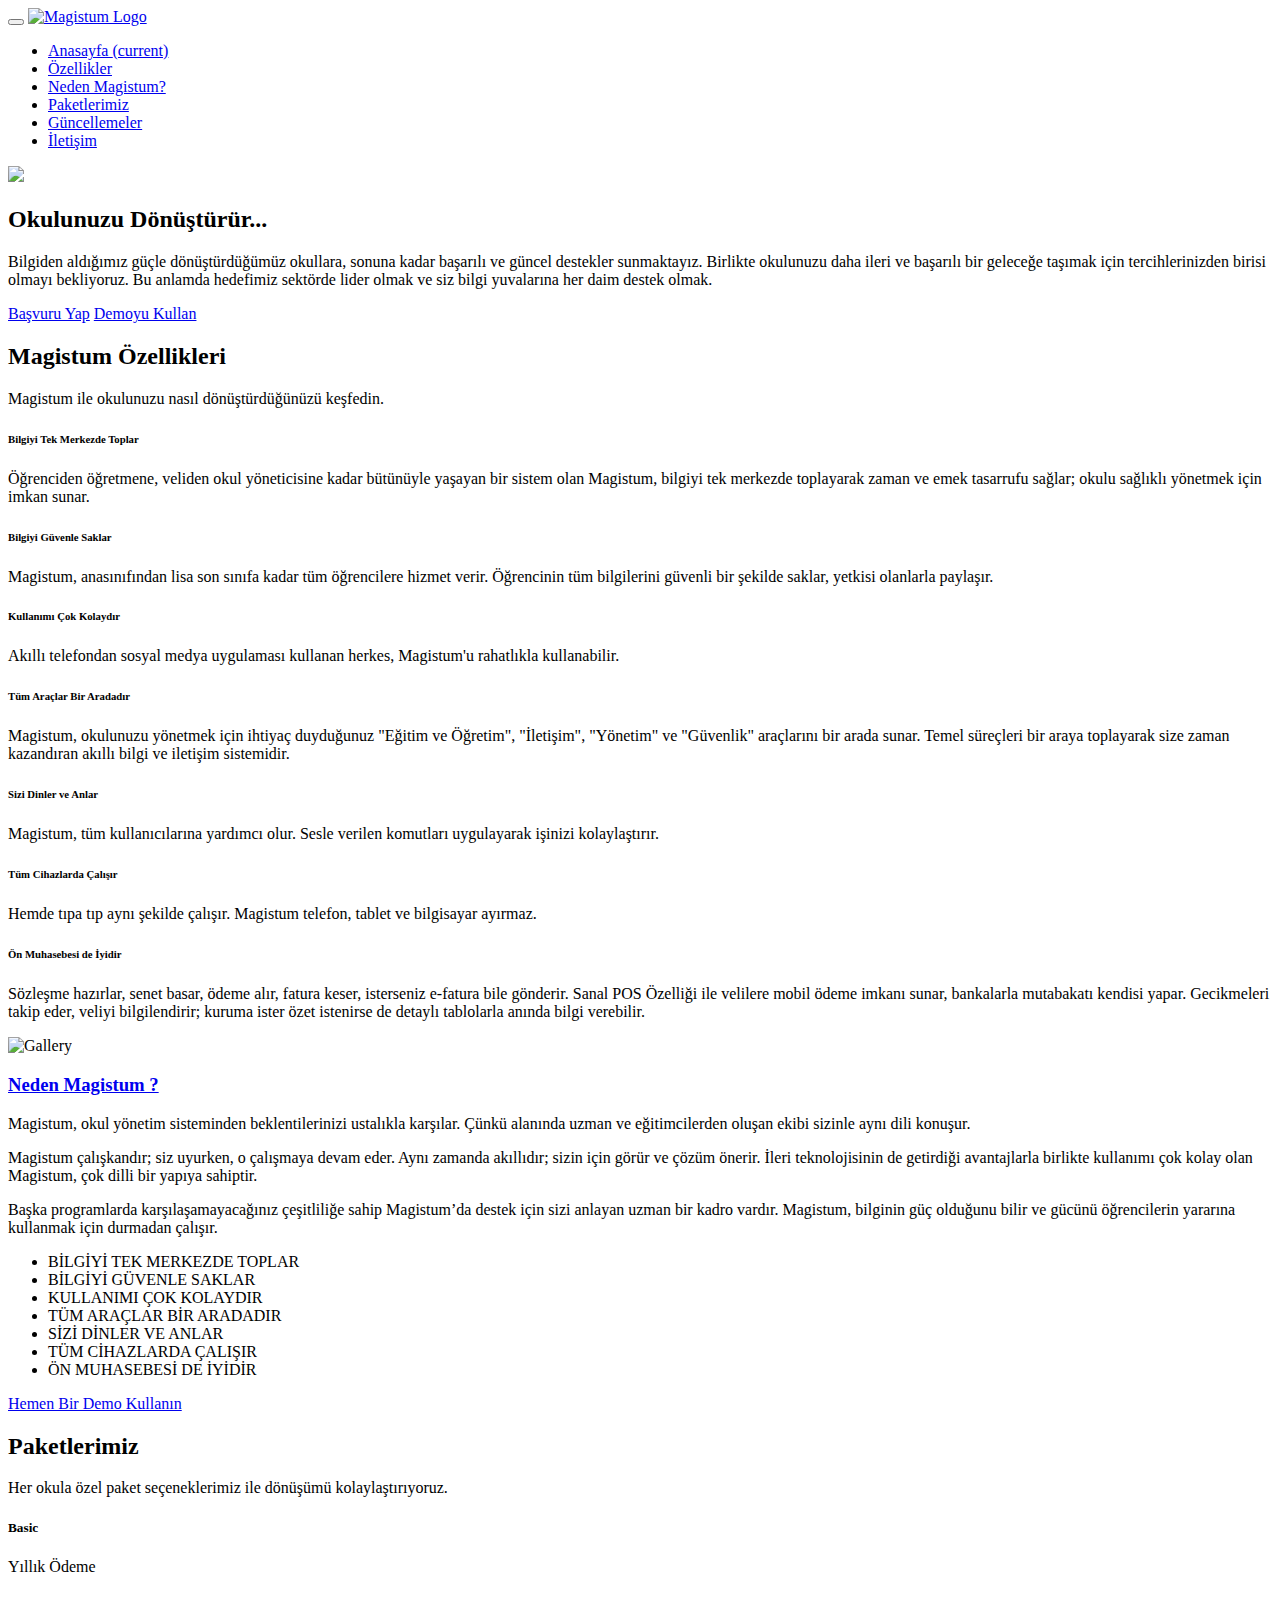
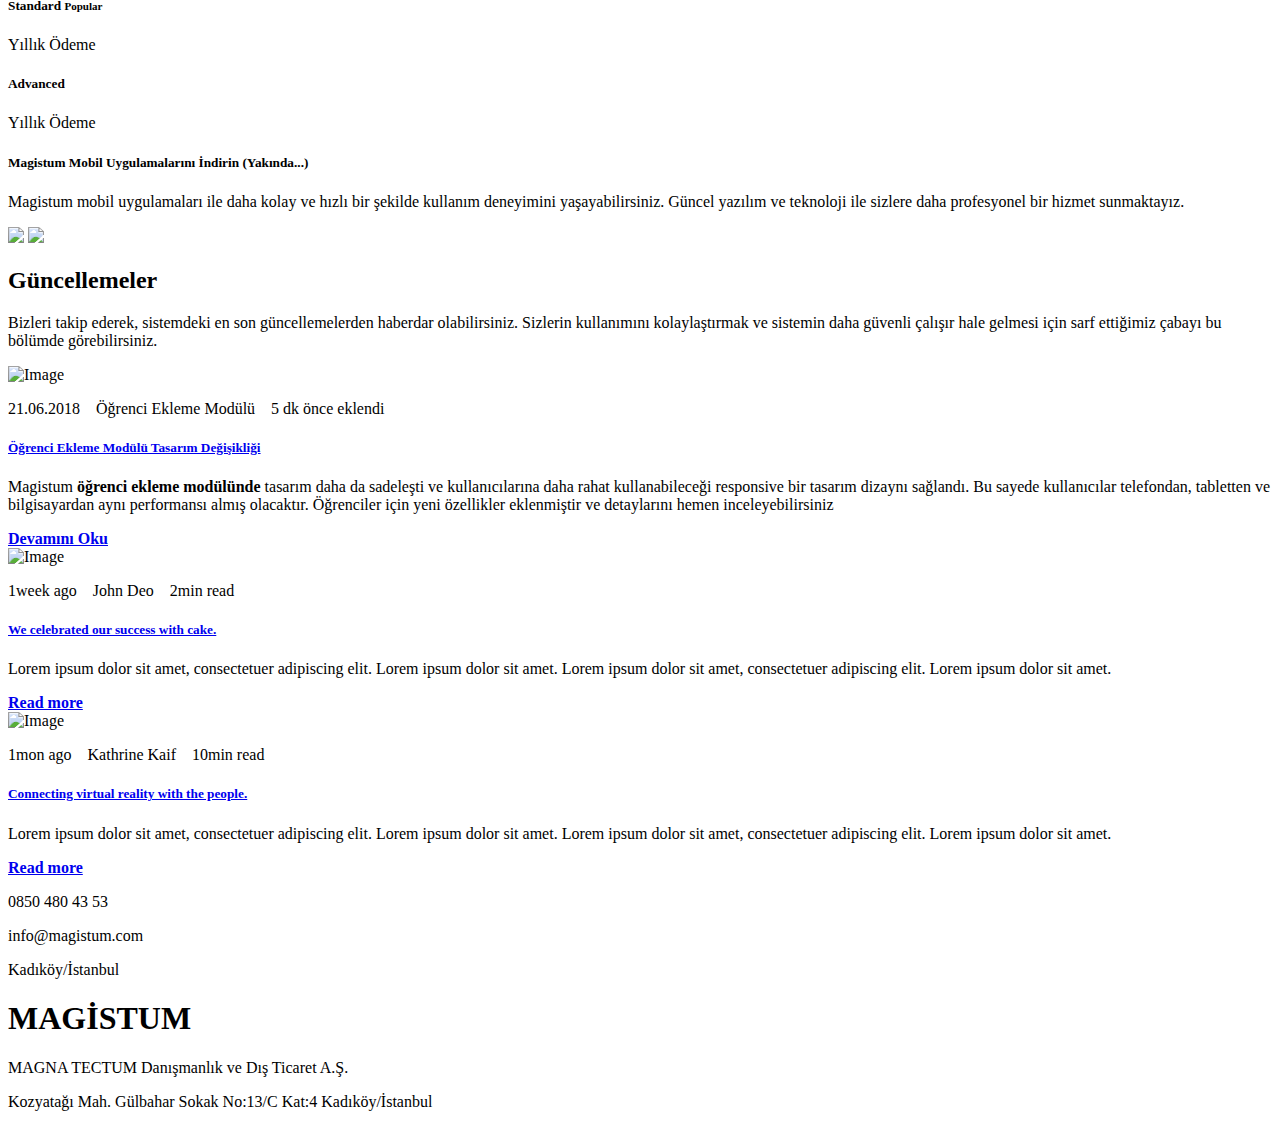
==== commit 07c24125: "Fix" ====
--- a/index.html
+++ b/index.html
@@ -49,13 +49,15 @@
                         <img class="img-fluid mx-auto d-block" src="img/student.jpg"/>
                     </div>
                     <div class="col-md-6 col-sm-12 text-white wow fadeIn">
-                        <h2 class="pt-4">Magistum Okul Yönetim Sistemi Okulunuzu Dönüştürür...</h2>
+                        <h2 class="pt-4">Okulunuzu Dönüştürür...</h2>
                         <p class="mt-5">
-                            Doğru bilginin değerine inanan Magistum, sunduğu akıllı bilgi ve iletişim sistemi ile okulların eğitim-öğretim, yönetim ve iletişim başlıkları altında yönettiği tüm süreçleri bir araya toplar ve işlerinizi kolaylaştırır. Öğrenciden öğretmene, veliden okul yöneticisine kadar bütünüyle yaşayan bir sistem olan Magistum, zaman ve emek tasarrufu sağlar; bilgiyi tek merkezde toplar ve yönetebilmeniz için imkân sunar.
+                            Bilgiden aldığımız güçle dönüştürdüğümüz okullara, sonuna kadar başarılı ve güncel destekler sunmaktayız. Birlikte okulunuzu daha ileri ve
+                            başarılı bir geleceğe taşımak için tercihlerinizden birisi olmayı bekliyoruz. Bu anlamda hedefimiz sektörde lider olmak ve siz bilgi
+                            yuvalarına her daim destek olmak.
                         </p>
                         <p class="mt-5">
-                            <a href="#contact" class="btn btn-primary mr-2 mb-2 page-scroll">İletişime Geçin</a>
-                            <a style="display: none;" href="#download" class="btn btn-white mb-2 page-scroll">Demoyu Kullan</a>
+                            <a href="#pricing" class="btn btn-primary mr-2 mb-2 page-scroll">Başvuru Yap</a>
+                            <a href="#download" class="btn btn-white mb-2 page-scroll">Demoyu Kullan</a>
                         </p>
                     </div>
                 </div>
@@ -69,7 +71,7 @@
                     <div class="col-md-6 col-sm-8 mx-auto text-center wow fadeIn">
                         <h2 class="text-primary">Magistum Özellikleri</h2>
                         <p class="lead mt-4">
-                            Magistum’un okulunuzu nasıl dönüştüreceğini keşfedin.
+                            Magistum ile okulunuzu nasıl dönüştürdüğünüzü keşfedin.
                         </p>
                     </div>
                 </div>
@@ -78,11 +80,12 @@
                         <div class="card">
                             <div class="card-body">
                                 <div class="icon-box">
-                                    <em class="ion-android-desktop icon-md"></em>
+                                    <em class="ion-ios-game-controller-b-outline icon-md"></em>
                                 </div>
                                 <h6>Bilgiyi Tek Merkezde Toplar</h6>
                                 <p>
-                                    Öğrenciden öğretmene, veliden okul yöneticisine kadar bütünüyle yaşayan bir sistem olan Magistum, bilgiyi tek merkezde toplayarak zaman ve emek tasarrufu sağlar; okulu sağlıklı yönetmek için imkan sunar. 
+                                    Öğrenciden öğretmene, veliden okul yöneticisine kadar bütünüyle yaşayan bir sistem olan Magistum,
+                                    bilgiyi tek merkezde toplayarak zaman ve emek tasarrufu sağlar; okulu sağlıklı yönetmek için imkan sunar. 
                                 </p>
                             </div>
                         </div>
@@ -95,38 +98,41 @@
                                 </div>
                                 <h6>Bilgiyi Güvenle Saklar</h6>
                                 <p>
-                                    Magistum, anasınıfından lise son sınıfa kadar tüm paydaşlara hizmet verir. Öğrencinin tüm bilgilerini güvenli bir şekilde saklar, yetkisi olanlarla paylaşır. Siz dinlenirken Magistum yedekleri alır, verilerinizin güvenliğini sağlar.
-                                </p>
-                            </div>
-                        </div>
-                    </div>
-                    <div class="col-md-4 wow fadeIn">
-                        <div class="card">
-                            <div class="card-body">
-                                <div class="icon-box">
-                                    <em class="ion-android-hand icon-md"></em>
+                                    Magistum, anasınıfından lisa son sınıfa kadar tüm öğrencilere hizmet verir. Öğrencinin tüm bilgilerini
+                                    güvenli bir şekilde saklar, yetkisi olanlarla paylaşır.
+                                </p>
+                            </div>
+                        </div>
+                    </div>
+                    <div class="col-md-4 wow fadeIn">
+                        <div class="card">
+                            <div class="card-body">
+                                <div class="icon-box">
+                                    <em class="ion-ios-settings icon-md"></em>
                                 </div>
                                 <h6>Kullanımı Çok Kolaydır</h6>
                                 <p>
-                                    Paydaşların tüm ihtiyaçlarına cevap veren Magistum, akıllı telefonlarından sosyal medya uygulaması kullanan herkesin rahatlıkla kullanabileceği şekilde tasarlanmıştır.
-                                </p>
-                            </div>
-                        </div>
-                    </div>
-                    <div class="col-md-4 wow fadeIn">
-                        <div class="card">
-                            <div class="card-body">
-                                <div class="icon-box">
-                                    <em class="ion-cube icon-md"></em>
+                                     Akıllı telefondan sosyal medya uygulaması kullanan herkes, Magistum'u rahatlıkla kullanabilir.
+                                </p>
+                            </div>
+                        </div>
+                    </div>
+                    <div class="col-md-4 wow fadeIn">
+                        <div class="card">
+                            <div class="card-body">
+                                <div class="icon-box">
+                                    <em class="ion-ios-cloud-upload-outline icon-md"></em>
                                 </div>
                                 <h6>Tüm Araçlar Bir Aradadır</h6>
                                 <p>
-                                    Magistum, okulunuzu yönetmek için ihtiyaç duyduğunuz "Eğitim ve Öğretim", "İletişim", "Yönetim" ve "Güvenlik" araçlarını bir arada sunar. Temel süreçleri bir araya toplayarak size zaman kazandıran akıllı bilgi ve iletişim sistemidir.
-                                </p>
-                            </div>
-                        </div>
-                    </div>
-                    <div class="col-md-4 wow fadeIn" style="display: none;">
+                                    Magistum, okulunuzu yönetmek için ihtiyaç duyduğunuz "Eğitim ve Öğretim", "İletişim", "Yönetim" ve "Güvenlik"
+                                    araçlarını bir arada sunar. Temel süreçleri bir araya toplayarak size zaman kazandıran akıllı bilgi ve iletişim
+                                    sistemidir.
+                                </p>
+                            </div>
+                        </div>
+                    </div>
+                    <div class="col-md-4 wow fadeIn">
                         <div class="card">
                             <div class="card-body">
                                 <div class="icon-box">
@@ -134,68 +140,42 @@
                                 </div>
                                 <h6>Sizi Dinler ve Anlar</h6>
                                 <p>
-                                    Yapmak istediğiniz işi Magistum’a söylemeniz yeterli. Magistum, farklı kullanım alışkanlıkları olan kullanıcılara yardımcı olacak şekilde geliştirilmiştir. Sesle verilen komutları uygulayarak işinizi kolaylaştırır.
-                                </p>
-                            </div>
-                        </div>
-                    </div>
-                    <div class="col-md-4 wow fadeIn">
-                        <div class="card">
-                            <div class="card-body">
-                                <div class="icon-box">
-                                    <em class="ion-laptop icon-md"></em>
+                                    Magistum, tüm kullanıcılarına yardımcı olur. Sesle verilen komutları uygulayarak işinizi kolaylaştırır.
+                                </p>
+                            </div>
+                        </div>
+                    </div>
+                    <div class="col-md-4 wow fadeIn">
+                        <div class="card">
+                            <div class="card-body">
+                                <div class="icon-box">
+                                    <em class="ion-android-color-palette icon-md"></em>
                                 </div>
                                 <h6>Tüm Cihazlarda Çalışır</h6>
                                 <p>
-                                    Hem de tıpa tıp aynı şekilde çalışır. Magistum, telefon, tablet veya bilgisayar ayırmaz. Tüm cihazlarda aynı ara yüzle çalıştığı için hiçbir zaman yabancılık çekmezsiniz.
-                                </p>
-                            </div>
-                        </div>
-                    </div>
-
-                    <div class="col-md-4 wow fadeIn">
-                        <div class="card">
-                            <div class="card-body">
-                                <div class="icon-box">
-                                    <em class="ion-cash icon-md"></em>
+                                    Hemde tıpa tıp aynı şekilde çalışır. Magistum telefon, tablet ve bilgisayar ayırmaz.
+                                </p>
+                            </div>
+                        </div>
+                    </div>
+
+                    <div class="col-md-4 wow fadeIn">
+                        <div class="card">
+                            <div class="card-body">
+                                <div class="icon-box">
+                                    <em class="ion-android-color-palette icon-md"></em>
                                 </div>
                                 <h6>Ön Muhasebesi de İyidir</h6>
                                 <p>
-                                    Sözleşme hazırlar, senet basar, ödeme alır, fatura keser; isterseniz e-fatura bile gönderir. Velilere mobil ödeme imkânı sunar, bankalarla mutabakat yapar. Gecikmeleri takip eder, veliyi bilgilendirir; kuruma da ister özet, ister detaylı tablolarla anında bilgi verir.    
-                                </p>
-                            </div>
-                        </div>
-                    </div>
-
-                    <div class="col-md-4 wow fadeIn">
-                        <div class="card">
-                            <div class="card-body">
-                                <div class="icon-box">
-                                    <em class="ion-eye icon-md"></em>
-                                </div>
-                                <h6>Okul ve Ev Arası Güvenli Ulaşım Sağlar</h6>
-                                <p>
-                                    Öğrenci servise bindiği andan itibaren, araç güzergâhında oluşan olağan üstü durumlar (rotadan çıkma, bekleme, aşırı hız, kaza gibi haller) okul yetkilileriyle anında paylaşılmaktadır. Yöneticiler durum bilgisine vakıf olduktan sonra, öğrencinin velisiyle iletişime geçilir. Trafik yoğunluğuna göre öğrencinin alınma ve bırakılma saatlerinde veliye otomatik olarak bilgi verir.
+                                    Sözleşme hazırlar, senet basar, ödeme alır, fatura keser, isterseniz e-fatura bile gönderir. Sanal POS
+                                    Özelliği ile velilere mobil ödeme imkanı sunar, bankalarla mutabakatı kendisi yapar. Gecikmeleri takip eder,
+                                    veliyi bilgilendirir; kuruma ister özet istenirse de detaylı tablolarla anında bilgi verebilir.    
                                 </p>
                             </div>
                         </div>
                     </div>
                     
                     
-                    <div class="col-md-4 wow fadeIn">
-                        <div class="card">
-                            <div class="card-body">
-                                <div class="icon-box">
-                                    <em class="ion-android-time icon-md"></em>
-                                </div>
-                                <h6>Magistum Akıllı Saat</h6>
-                                <p>
-                                    Saatin üzerinde yer alan SIM kart aracılığıyla çocuğun nerde olduğu bilgisi veli ile paylaşılır. Çocuk, saat aracılığıyla velinin belirlediği sınırlar arasında kalır, sınır dışına çıktığında veliye uyarı gider. Akıllı saat sayesinde yoklama, alışveriş ve konum takibi yapılabilir. Saate kayıtlı telefon numaraları kullanılarak ihtiyaç anında arama yapılabilir.
-                                </p>
-                            </div>
-                        </div>
-                    </div>
-
                 </div>
             </div>
         </section>
@@ -206,25 +186,22 @@
                     <div class="col-sm-6 p-0 wow fadeInLeft">
                         <img class="img-fluid" src="img/product2.jpg" alt="Gallery">
                     </div>
-                    <div class="col-sm-6 pl-5 pr-5 pt-1 pb-4 wow fadeInRight">
+                    <div class="col-sm-6 pl-5 pr-5 pt-5 pb-4 wow fadeInRight">
                         <h3><a href="#">Neden Magistum ? </a></h3>
-                        <p class="lead pt-2">
-                                Magistum, bir okul yönetim sisteminden beklentilerinizi ustalıkla karşılar; çünkü alanında uzman ve deneyimli eğitimcilerden oluşan ekibi sizinle aynı dili konuşur.
-                        </p>
-                        <p class="lead pt-2">
-                                Magistum çalışkandır; siz uyurken de o çalışmaya devam eder. Aynı zamanda akıllıdır; sizin için görür ve çözüm önerir.
-                        </p>
-                        </p>
-                        <p class="lead pt-2">
-                                İleri teknolojisinin de getirdiği avantajlarla birlikte kullanımı çok kolay olan Magistum, çok dilli bir yapıya sahiptir.
-                        </p>
-                        <p class="lead pt-2">
-                                Başka programlarda karşılaşamayacağınız çeşitliliğe sahip Magistum’da destek için sizi anlayan uzman bir kadro vardır.
-                        </p>
-                        <p class="lead pt-2">
-                                Magistum, bilginin güç olduğunu bilir ve gücünü öğrencilerin yararına kullanmak için durmadan çalışır.
-                        </p>
-                        <ul class="pt-2 pb-3 list-default">
+                        <p class="lead pt-4">
+                            Magistum, okul yönetim sisteminden beklentilerinizi ustalıkla karşılar. Çünkü alanında uzman ve eğitimcilerden oluşan ekibi
+                            sizinle aynı dili konuşur. 
+                        </p>
+                        <p class="lead pt-4">
+                            Magistum çalışkandır; siz uyurken, o çalışmaya devam eder. Aynı zamanda akıllıdır; sizin için görür ve çözüm önerir. İleri 
+                            teknolojisinin de getirdiği avantajlarla birlikte kullanımı çok kolay olan Magistum, çok dilli bir yapıya sahiptir.
+                        </p>
+                        </p>
+                        <p class="lead pt-4">
+                            Başka programlarda karşılaşamayacağınız çeşitliliğe sahip Magistum’da destek için sizi anlayan uzman bir kadro vardır.
+                            Magistum, bilginin güç olduğunu bilir ve gücünü öğrencilerin yararına kullanmak için durmadan çalışır.
+                        </p>
+                        <ul class="pt-4 pb-3 list-default">
                             <li>BİLGİYİ TEK MERKEZDE TOPLAR</li>
                             <li>BİLGİYİ GÜVENLE SAKLAR</li>
                             <li>KULLANIMI ÇOK KOLAYDIR</li>
@@ -232,10 +209,8 @@
                             <li>SİZİ DİNLER VE ANLAR</li>
                             <li>TÜM CİHAZLARDA ÇALIŞIR</li>
                             <li>ÖN MUHASEBESİ DE İYİDİR</li>
-                            <li>OKUL VE EV ARASI GÜVENLİ ULAŞIM SAĞLAR</li>
-                            <li>MAGISTUM AKILLI SAAT</li>
                         </ul>
-                        <a href="#contact" class="btn btn-primary mr-2 page-scroll">İletişime Geçin</a>
+                        <a href="#purchase" class="btn btn-primary mr-2 page-scroll">Hemen Bir Demo Kullanın</a>
                     </div>
                 </div>
             </div>
@@ -248,7 +223,7 @@
                     <div class="col-md-6 offset-md-3 col-sm-8 offset-sm-2 col-xs-12 text-center">
                         <h2 class="text-primary">Paketlerimiz</h2>
                         <p class="lead pt-3">
-                                Her okula özel paket seçeneklerimiz ile dönüşümü kolaylaştırıyoruz.
+                            Her okula özel paket seçeneklerimiz ile dönüşümü kolaylaştırıyoruz.
                         </p>
                     </div>
                 </div>
@@ -256,39 +231,24 @@
                     <div class="col-sm-4 mt-4 wow fadeIn">
                         <div class="card">
                             <div class="card-body">
-                                <h5 class="card-title pt-4 text-orange">Temel Paket</h5>
-                                <h3 class="card-title text-primary pt-4"><!--<sup>$</sup> 99.99--> Teklif Al</h3>
+                                <h5 class="card-title pt-4 text-orange">Basic</h5>
                                 <p class="card-text text-muted pb-3 border-bottom">Yıllık Ödeme</p>
-                                <ul class="list-unstyled pricing-list">
-                                    <li>Eğitim-öğretim, yönetim ve iletişim paketleriyle birlikte online ön muhasebe programı paket dahilindedir.</li>
-                                </ul>
                             </div>
                         </div>
                     </div>
                     <div class="col-sm-4 mt-0 wow fadeIn">
                         <div class="card pt-4 pb-4">
                             <div class="card-body">
-                                <h5 class="card-title pt-4 text-orange">Tam Paket <small class="badge bg-primary small-xs">Popular</small></h5>
-                                <h3 class="card-title text-primary pt-4">Teklif Al</h3>
+                                <h5 class="card-title pt-4 text-orange">Standard <small class="badge bg-primary small-xs">Popular</small></h5>
                                 <p class="card-text text-muted pb-3 border-bottom">Yıllık Ödeme</p>
-                                <ul class="list-unstyled pricing-list">
-                                    <li>Temel Paket ile birlikte öğrenci servis takibine de sahip olursunuz.</li>
-
-                                </ul>
                             </div>
                         </div>
                     </div>
                     <div class="col-sm-4 mt-4 wow fadeIn">
                         <div class="card">
                             <div class="card-body">
-                                <h5 class="card-title pt-4 text-orange">İleri Düzey Paket</h5>
-                                <h3 class="card-title text-primary pt-4">Teklif Al</h3>
+                                <h5 class="card-title pt-4 text-orange">Advanced</h5>
                                 <p class="card-text text-muted pb-3 border-bottom">Yıllık Ödeme</p>
-                                <ul class="list-unstyled pricing-list">
-                                    <li>Tam Paket ile birlikte akıllı saat ve kantin yönetim sistemine de sahip olursunuz.</li>
-                               
-                                </ul>
-<!--                                <a href="#" class="btn btn-primary btn-radius">Detaylı İnceleyin</a>-->
                             </div>
                         </div>
                     </div>
@@ -303,11 +263,12 @@
                     <div class="col-md-6 offset-md-3 col-sm-10 offset-sm-1 col-xs-12">
                         <h5 class="text-primary">Magistum Mobil Uygulamalarını İndirin (Yakında...)</h5>
                         <p class="mt-4">
-                                Magistum mobil uygulamaları ile daha kolay ve hızlı bir şekilde kullanım deneyimini yaşayabilirsiniz. Güncel yazılım ve teknoloji ile sizlere daha profesyonel bir hizmet sunmaktayız.
+                            Magistum mobil uygulamaları ile daha kolay ve hızlı bir şekilde kullanım deneyimini yaşayabilirsiniz.
+                            Güncel yazılım ve teknoloji ile sizlere daha profesyonel bir hizmet sunmaktayız.
                         </p>
                         <p class="mt-5">
-                            <a href="#" class="mr-2"><img src="img/google-play.png" class="store-img"/></a>
-                            <a href="#"><img src="img/apple_store.png" class="store-img"/> </a>
+                            <a href="https://app.magistum.com" target="_blank" class="mr-2"><img src="img/google-play.png" class="store-img"/></a>
+                            <a href="https://app.magistum.com" target="_blank"><img src="img/apple_store.png" class="store-img"/> </a>
                         </p>
                     </div>
                 </div>
@@ -318,10 +279,11 @@
         <section class="bg-light" id="blog">
             <div class="container">
                 <div class="row">
-                    <div class="col-md-8 offset-md-2 col-sm-8 offset-sm-2 col-xs-12 text-center">
+                    <div class="col-md-6 offset-md-3 col-sm-8 offset-sm-2 col-xs-12 text-center">
                         <h2 class="text-primary">Güncellemeler</h2>
                         <p class="lead pt-3">
-                                Magistum’un web sitesini takip ederek, sistemdeki önemli güncellemelerden haberdar olabilirsiniz.
+                            Bizleri takip ederek, sistemdeki en son güncellemelerden haberdar olabilirsiniz. Sizlerin kullanımını kolaylaştırmak
+                            ve sistemin daha güvenli çalışır hale gelmesi için sarf ettiğimiz çabayı bu bölümde görebilirsiniz.
                         </p>
                     </div>
                 </div>
@@ -331,14 +293,18 @@
                             <img class="card-img-top" src="img/blog-1.jpg" alt="Image">
                             <div class="card-body">
                                 <p class="card-text text-muted small-xl">
-                                    <em class="ion-ios-calendar-outline"></em>  12.07.2018 &nbsp;&nbsp;
-                                    <em class="ion-ios-person-outline"></em> Beceri Temelli Öğrenme Modülü &nbsp;&nbsp;
-                                </p>
-                                <h5 class="card-title"><a href="#">Beceri Temelli Öğrenme Modülü</a></h5>
-                                <p class="card-text">Ülkemizin beceri temelli öğrenme konusunda sıkıntıları olduğu, PISA sınavlarındaki sıralaması ve 2018 LGS’deki sonuçlarla birlikte iyice netleşmiştir. Magistum, bu alandaki sorunu çözüm üretmek için yıllardır beceri temelli öğrenme konusunda çalışmalar yapan uzmanlardan aldığı danışmanlıkla ilgili modülü geliştirmiştir.
+                                    <em class="ion-ios-calendar-outline"></em>  21.06.2018 &nbsp;&nbsp;
+                                    <em class="ion-ios-person-outline"></em> Öğrenci Ekleme Modülü &nbsp;&nbsp;
+                                    <em class="ion-ios-time-outline"></em> 5 dk önce eklendi
+                                </p>
+                                <h5 class="card-title"><a href="#">Öğrenci Ekleme Modülü Tasarım Değişikliği</a></h5>
+                                <p class="card-text">Magistum <b>öğrenci ekleme modülünde</b> tasarım daha da sadeleşti ve kullanıcılarına
+                                daha rahat kullanabileceği responsive bir tasarım dizaynı sağlandı. Bu sayede kullanıcılar telefondan, tabletten
+                                ve bilgisayardan aynı performansı almış olacaktır. Öğrenciler için yeni özellikler eklenmiştir ve detaylarını
+                                hemen inceleyebilirsiniz
                             </p>
                             </div>
-                            <div class="card-body text-right" style="display: none;">
+                            <div class="card-body text-right">
                                 <a href="#" class="card-link"><strong>Devamını Oku</strong></a>
                             </div>
                         </div>
@@ -348,11 +314,15 @@
                             <img class="card-img-top" src="img/blog-2.jpg" alt="Image">
                             <div class="card-body">
                                 <p class="card-text text-muted small-xl">
-                                    <em class="ion-ios-calendar-outline"></em> 11.07.2018 &nbsp;&nbsp;
-                                    <em class="ion-ios-person-outline"></em> Anaokulu Modülü &nbsp;&nbsp;
-                                </p>
-                                <h5 class="card-title"><a href="#">Anaokulu Modülü</a></h5>
-                                <p class="card-text">Magistum, tüm kademelerin ihtiyaçlarına eksiksiz olarak yanıt verebilmek için geliştirilmiştir. Bu nedenle okul öncesi öğretim kurumlarının ve kolejlerin anasınıflarının tüm yönetim ve veli iletişim ihtiyaçlarına cevap verebilmek için tam donanımlı bir “Anaokulu” modülü geliştirdik.</p>
+                                    <em class="ion-ios-calendar-outline"></em> 1week ago &nbsp;&nbsp;
+                                    <em class="ion-ios-person-outline"></em> John Deo &nbsp;&nbsp;
+                                    <em class="ion-ios-time-outline"></em> 2min read
+                                </p>
+                                <h5 class="card-title"><a href="#">We celebrated our success with cake.</a></h5>
+                                <p class="card-text">Lorem ipsum dolor sit amet, consectetuer adipiscing elit. Lorem ipsum dolor sit amet. Lorem ipsum dolor sit amet, consectetuer adipiscing elit. Lorem ipsum dolor sit amet.</p>
+                            </div>
+                            <div class="card-body text-right">
+                                <a href="#" class="card-link"><strong>Read more</strong></a>
                             </div>
                         </div>
                     </div>
@@ -361,13 +331,16 @@
                             <img class="card-img-top" src="img/blog-3.jpg" alt="Image">
                             <div class="card-body">
                                 <p class="card-text text-muted small-xl">
-                                    <em class="ion-ios-calendar-outline"></em> 10.07.2018 &nbsp;&nbsp;
-                                    <em class="ion-ios-person-outline"></em> Galeri Modülü &nbsp;&nbsp;
-                                </p>
-                                <h5 class="card-title"><a href="#">Galeri Modülü</a></h5>
-                                <p class="card-text">Okulların sosyal medyada görsel iletişim materyallerinin paylaşılması konusundaki sınırlılıkları aşmaları için galeri modülünü geliştirdik. Öğretmen ve idareciler, mobilken akıllı telefonları aracılığıyla, ofislerindeyken de bilgisayarlarından fotoğraf ve videoları paylaşabilirler. Bu paylaşım yapılırken görseller/videolar eş zamanlı olarak küçültülür ve kullanıcıya vakit kazandırılır.</p>
-                            </div>
-
+                                    <em class="ion-ios-calendar-outline"></em> 1mon ago &nbsp;&nbsp;
+                                    <em class="ion-ios-person-outline"></em> Kathrine Kaif &nbsp;&nbsp;
+                                    <em class="ion-ios-time-outline"></em> 10min read
+                                </p>
+                                <h5 class="card-title"><a href="#">Connecting virtual reality with the people.</a></h5>
+                                <p class="card-text">Lorem ipsum dolor sit amet, consectetuer adipiscing elit. Lorem ipsum dolor sit amet. Lorem ipsum dolor sit amet, consectetuer adipiscing elit. Lorem ipsum dolor sit amet.</p>
+                            </div>
+                            <div class="card-body text-right">
+                                <a href="#" class="card-link"><strong>Read more</strong></a>
+                            </div>
                         </div>
                     </div>
                 </div>
@@ -380,15 +353,15 @@
                 <div class="row d-md-flex text-white text-center wow fadeIn">
                     <div class="col-sm-4 p-5">
                         <p><em class="ion-ios-telephone-outline icon-md"></em></p>
-                        <p class="lead"><a href="tel:08504804353">0850 480 43 53</a></p>
+                        <p class="lead">0850 480 43 53</p>
                     </div>
                     <div class="col-sm-4 p-5">
                         <p><em class="ion-ios-email-outline icon-md"></em></p>
-                        <p class="lead"><a mailto:"info@magistum.com">info@magistum.com</a></p>
+                        <p class="lead">info@magistum.com</p>
                     </div>
                     <div class="col-sm-4 p-5">
                         <p><em class="ion-ios-location-outline icon-md"></em></p>
-                        <p class="lead"><a href="https://goo.gl/maps/VamkduaWobp" target="_blank">Kadıköy/İstanbul</a></p>
+                        <p class="lead">Kadıköy/İstanbul</p>
                     </div>
                 </div>
             </div>
@@ -401,12 +374,10 @@
                     <div class="col-md-6 offset-md-3 col-sm-8 offset-sm-2 col-xs-12 text-center wow fadeIn">
                         <h1>MAGİSTUM</h1>
                         <p class="mt-4">
-                            <div style="display: none;">
-                                <a href="https://twitter.com/" target="_blank"><em class="ion-social-twitter text-twitter-alt icon-sm mr-3"></em></a>
-                                <a href="https://facebook.com/" target="_blank"><em class="ion-social-github text-facebook-alt icon-sm mr-3"></em></a>
-                                <a href="https://plus.google.com/" target="_blank"><em class="ion-social-googleplus text-google-alt icon-sm mr-3"></em></a>
-                            </div>
-                            <a href="https://www.linkedin.com/company/magistum/" target="_blank"><em class="ion-social-linkedin text-linkedin-alt icon-sm mr-3"></em></a>
+                            <a href="https://twitter.com/" target="_blank"><em class="ion-social-twitter text-twitter-alt icon-sm mr-3"></em></a>
+                            <a href="https://facebook.com/" target="_blank"><em class="ion-social-github text-facebook-alt icon-sm mr-3"></em></a>
+                            <a href="https://www.linkedin.com/" target="_blank"><em class="ion-social-linkedin text-linkedin-alt icon-sm mr-3"></em></a>
+                            <a href="https://plus.google.com/" target="_blank"><em class="ion-social-googleplus text-google-alt icon-sm mr-3"></em></a>
                         </p>
                         <p class="pt-2 text-muted">
                             MAGNA TECTUM Danışmanlık ve Dış Ticaret A.Ş.
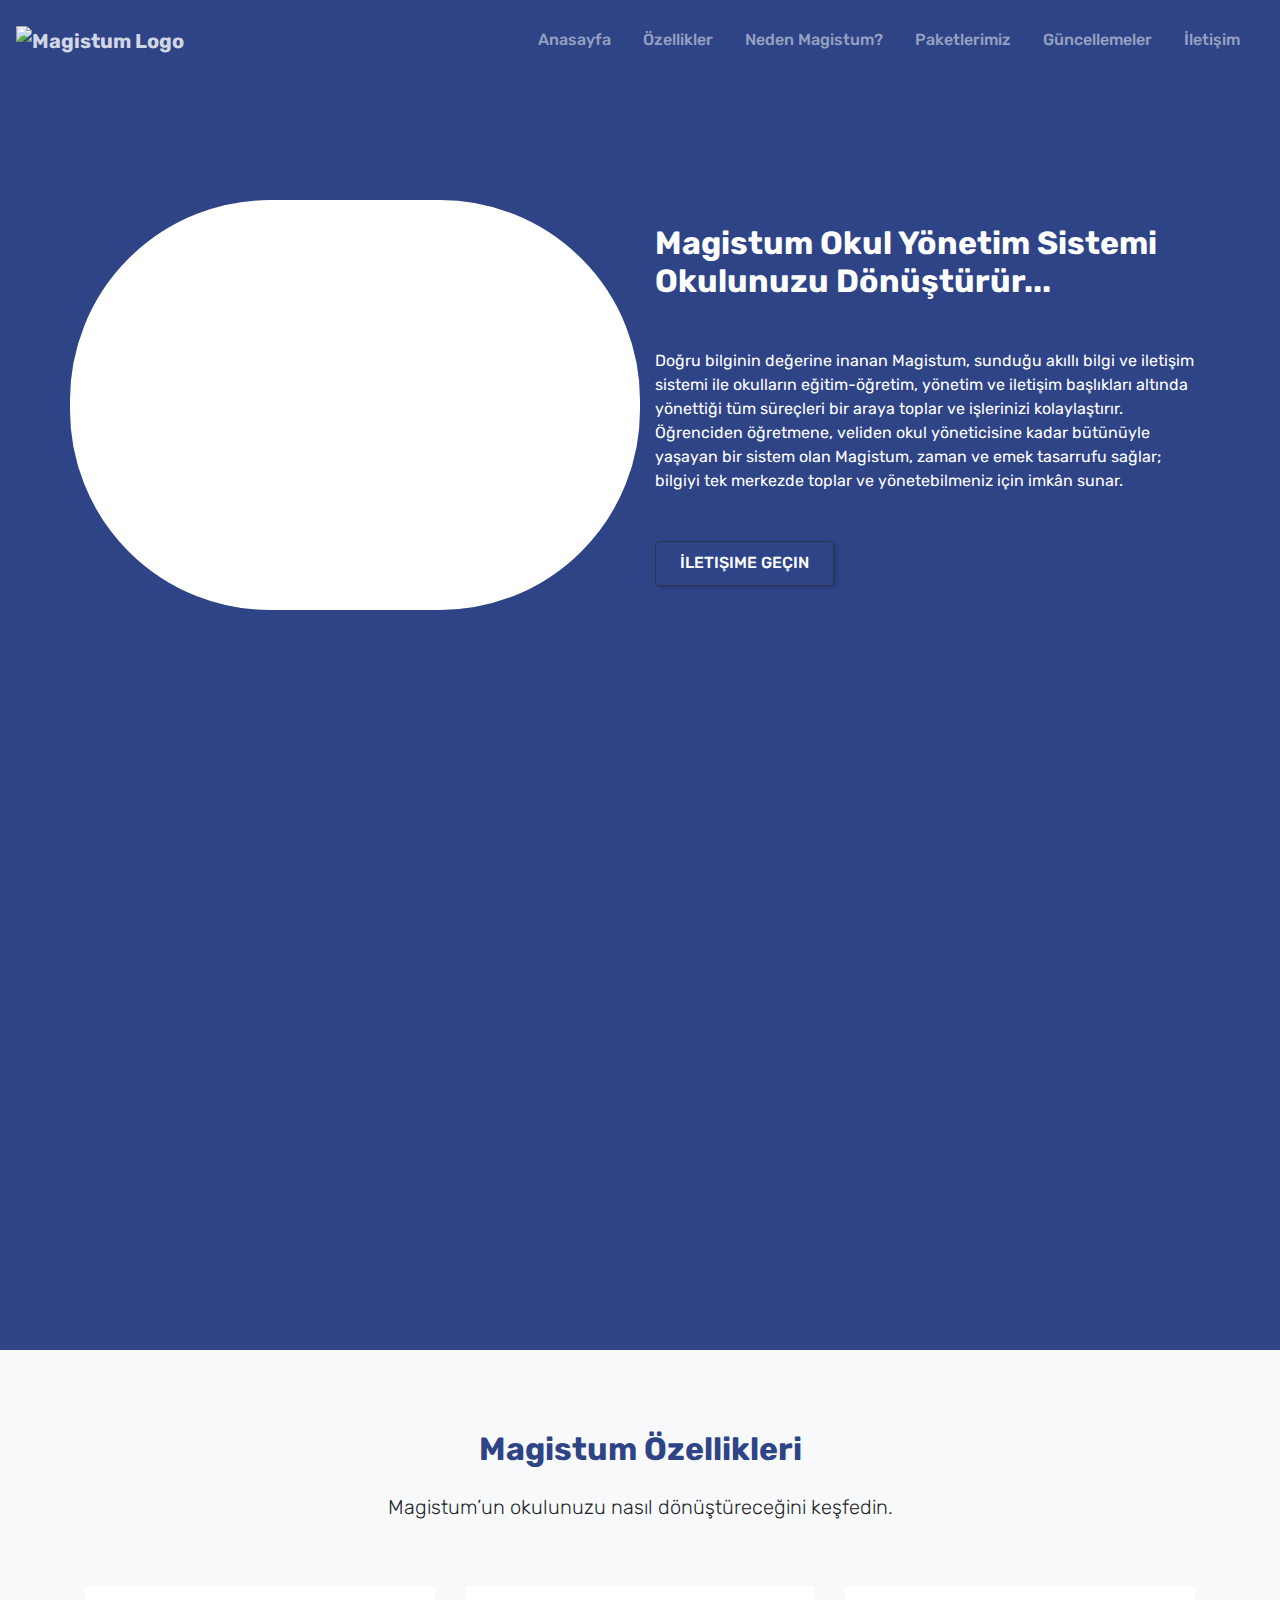
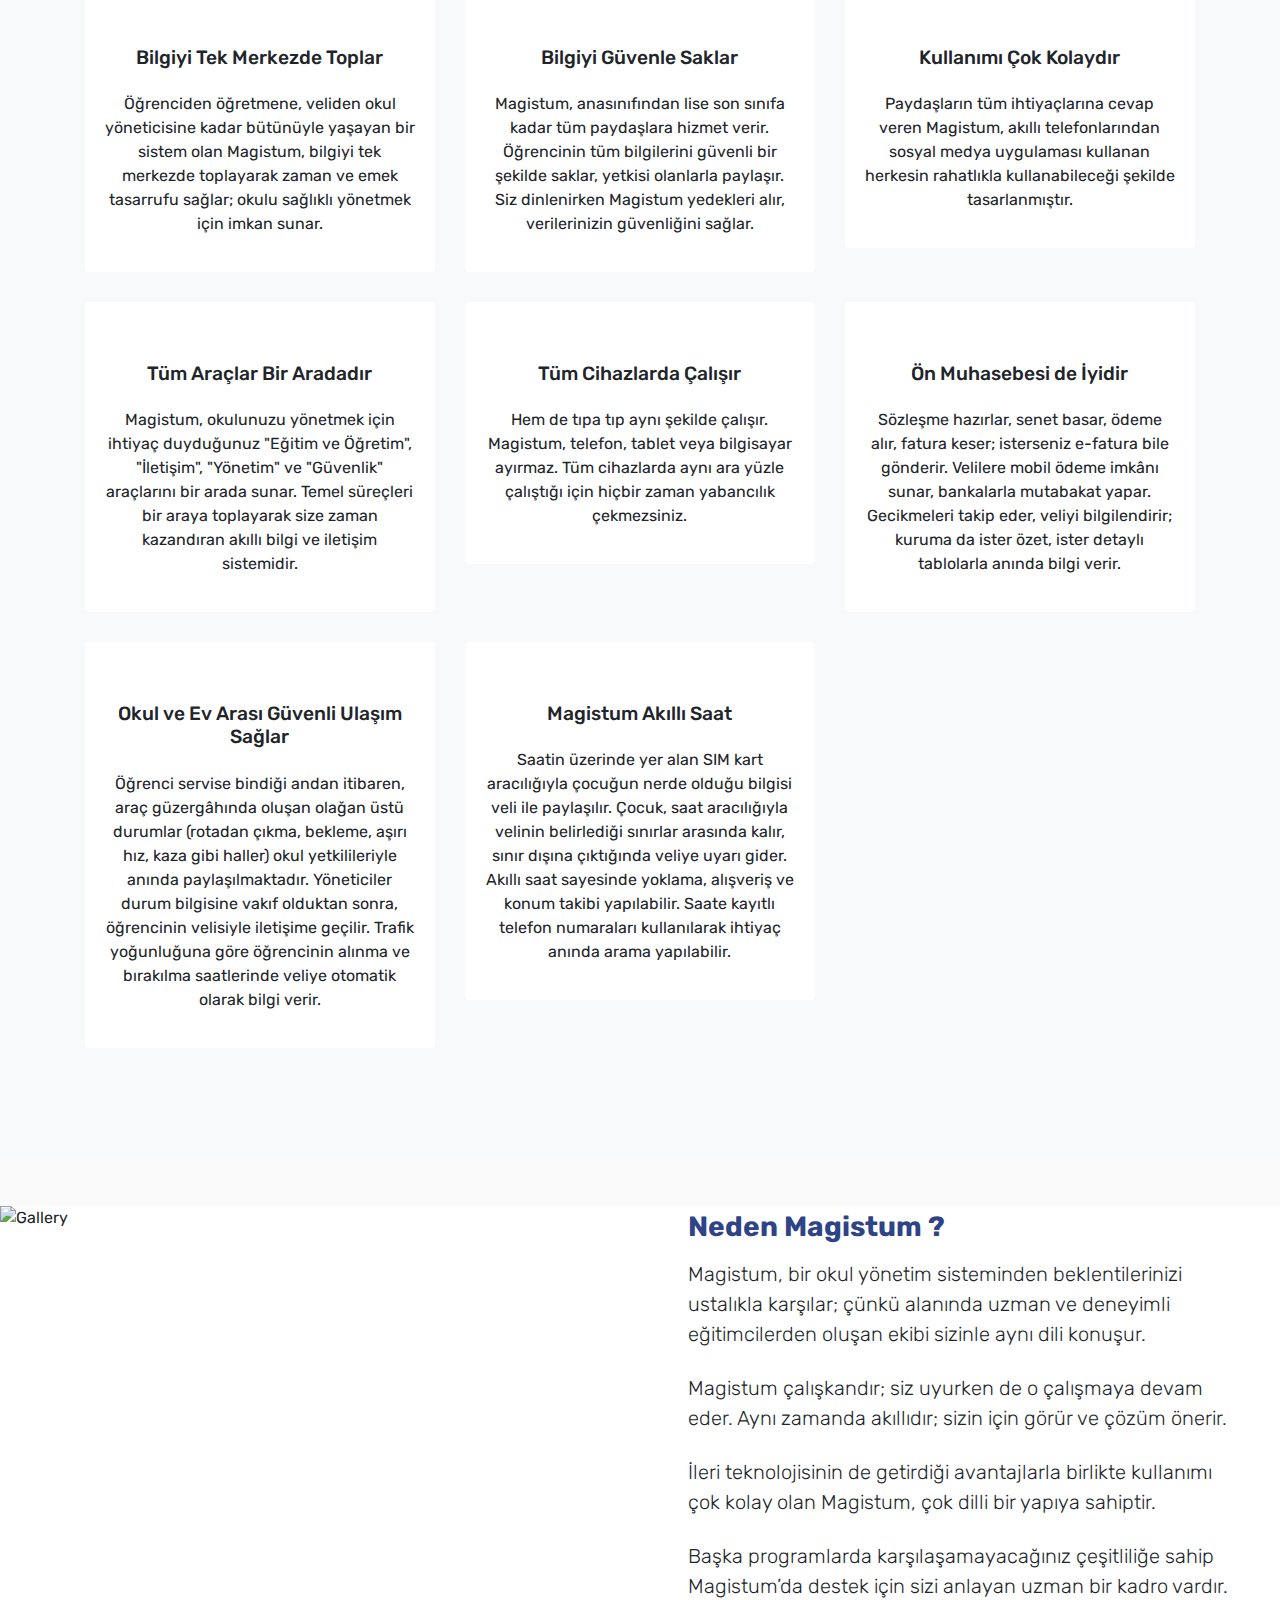
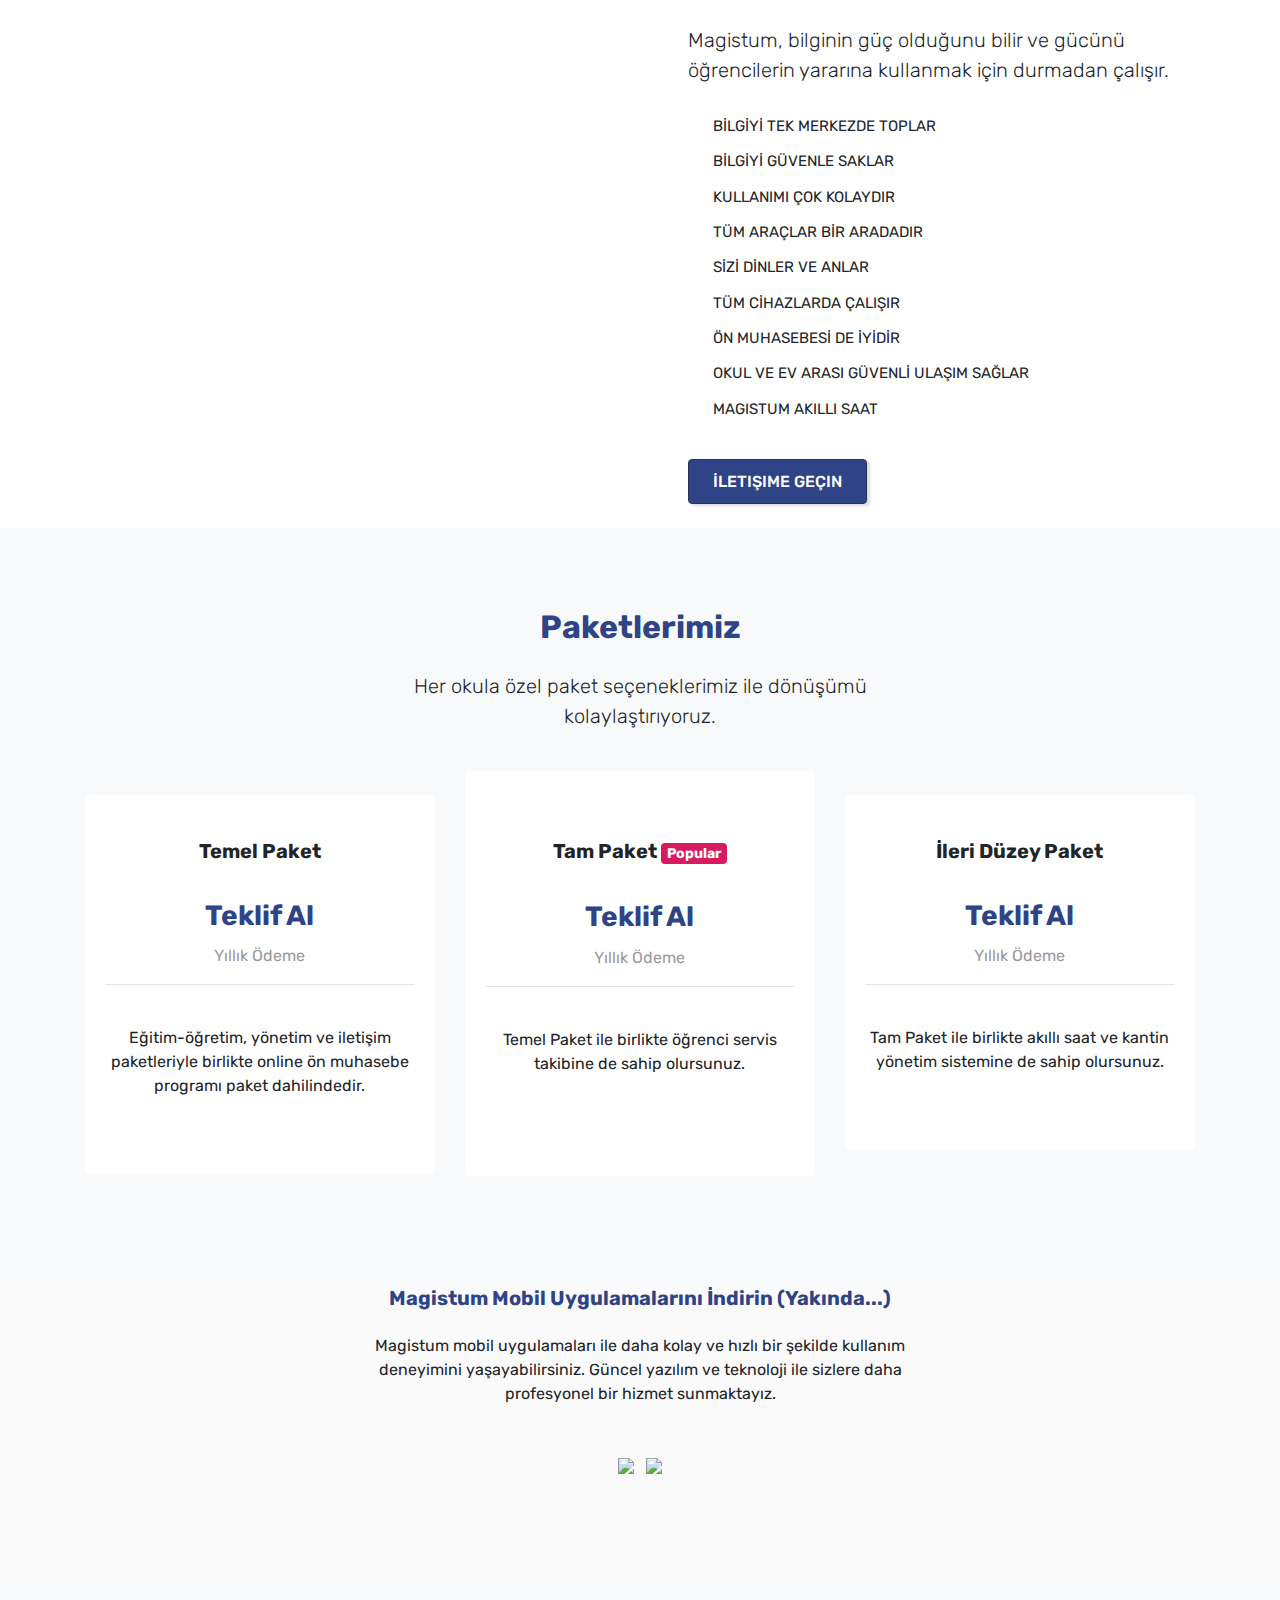
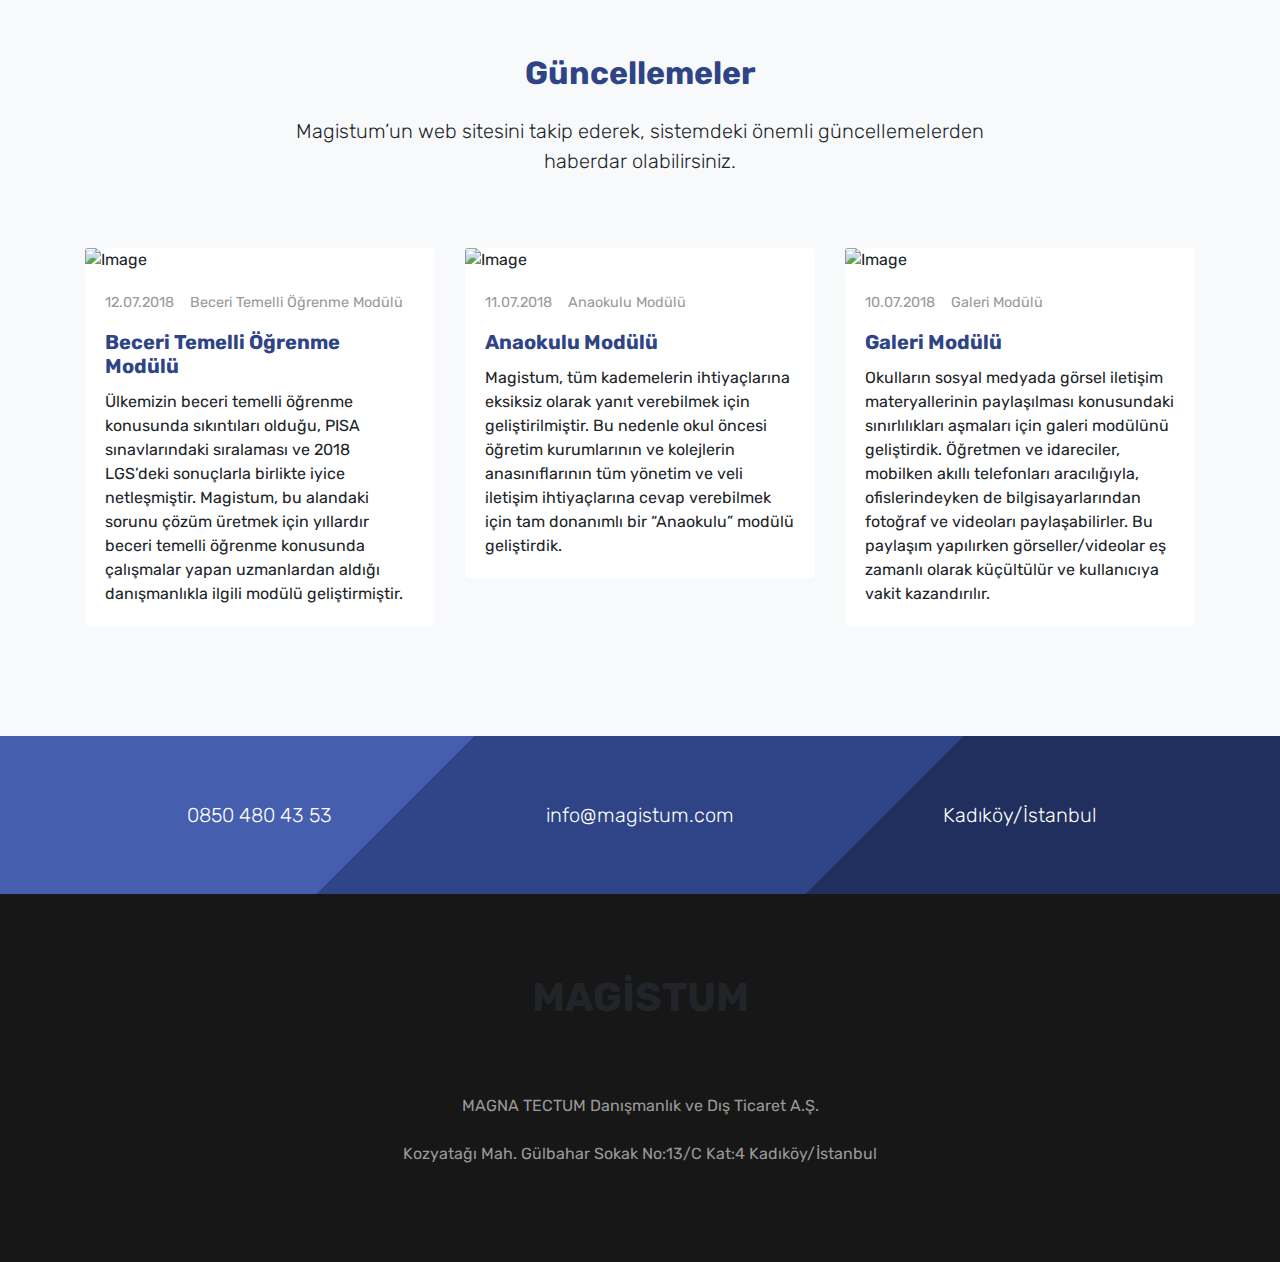
==== commit 570596ff: "Merge branch 'master' of https://github.com/umutc/magistum-home" ====
--- a/index.html
+++ b/index.html
@@ -2,8 +2,8 @@
 <html lang="en">
     <head>
         <meta charset="utf-8">
-        <title>Magistum</title>
-        <meta name="description" content="Download free Bootstrap 4 product landing page template Comply." />
+        <title>Magistum Okul Yönetim Sistemi</title>
+        <meta name="description" content="Magistum Okul Yönetim Sistemi Okulunuzu Dönüştürür... " />
         <meta name="viewport" content="width=device-width, initial-scale=1.0">
         <!--Bootstrap 4-->
         <link rel="stylesheet" href="css/bootstrap.min.css">
@@ -49,15 +49,13 @@
                         <img class="img-fluid mx-auto d-block" src="img/student.jpg"/>
                     </div>
                     <div class="col-md-6 col-sm-12 text-white wow fadeIn">
-                        <h2 class="pt-4">Okulunuzu Dönüştürür...</h2>
+                        <h2 class="pt-4">Magistum Okul Yönetim Sistemi Okulunuzu Dönüştürür...</h2>
                         <p class="mt-5">
-                            Bilgiden aldığımız güçle dönüştürdüğümüz okullara, sonuna kadar başarılı ve güncel destekler sunmaktayız. Birlikte okulunuzu daha ileri ve
-                            başarılı bir geleceğe taşımak için tercihlerinizden birisi olmayı bekliyoruz. Bu anlamda hedefimiz sektörde lider olmak ve siz bilgi
-                            yuvalarına her daim destek olmak.
+                            Doğru bilginin değerine inanan Magistum, sunduğu akıllı bilgi ve iletişim sistemi ile okulların eğitim-öğretim, yönetim ve iletişim başlıkları altında yönettiği tüm süreçleri bir araya toplar ve işlerinizi kolaylaştırır. Öğrenciden öğretmene, veliden okul yöneticisine kadar bütünüyle yaşayan bir sistem olan Magistum, zaman ve emek tasarrufu sağlar; bilgiyi tek merkezde toplar ve yönetebilmeniz için imkân sunar.
                         </p>
                         <p class="mt-5">
-                            <a href="#pricing" class="btn btn-primary mr-2 mb-2 page-scroll">Başvuru Yap</a>
-                            <a href="#download" class="btn btn-white mb-2 page-scroll">Demoyu Kullan</a>
+                            <a href="#contact" class="btn btn-primary mr-2 mb-2 page-scroll">İletişime Geçin</a>
+                            <a style="display: none;" href="#download" class="btn btn-white mb-2 page-scroll">Demoyu Kullan</a>
                         </p>
                     </div>
                 </div>
@@ -71,7 +69,7 @@
                     <div class="col-md-6 col-sm-8 mx-auto text-center wow fadeIn">
                         <h2 class="text-primary">Magistum Özellikleri</h2>
                         <p class="lead mt-4">
-                            Magistum ile okulunuzu nasıl dönüştürdüğünüzü keşfedin.
+                            Magistum’un okulunuzu nasıl dönüştüreceğini keşfedin.
                         </p>
                     </div>
                 </div>
@@ -80,12 +78,11 @@
                         <div class="card">
                             <div class="card-body">
                                 <div class="icon-box">
-                                    <em class="ion-ios-game-controller-b-outline icon-md"></em>
+                                    <em class="ion-android-desktop icon-md"></em>
                                 </div>
                                 <h6>Bilgiyi Tek Merkezde Toplar</h6>
                                 <p>
-                                    Öğrenciden öğretmene, veliden okul yöneticisine kadar bütünüyle yaşayan bir sistem olan Magistum,
-                                    bilgiyi tek merkezde toplayarak zaman ve emek tasarrufu sağlar; okulu sağlıklı yönetmek için imkan sunar. 
+                                    Öğrenciden öğretmene, veliden okul yöneticisine kadar bütünüyle yaşayan bir sistem olan Magistum, bilgiyi tek merkezde toplayarak zaman ve emek tasarrufu sağlar; okulu sağlıklı yönetmek için imkan sunar. 
                                 </p>
                             </div>
                         </div>
@@ -98,41 +95,38 @@
                                 </div>
                                 <h6>Bilgiyi Güvenle Saklar</h6>
                                 <p>
-                                    Magistum, anasınıfından lisa son sınıfa kadar tüm öğrencilere hizmet verir. Öğrencinin tüm bilgilerini
-                                    güvenli bir şekilde saklar, yetkisi olanlarla paylaşır.
-                                </p>
-                            </div>
-                        </div>
-                    </div>
-                    <div class="col-md-4 wow fadeIn">
-                        <div class="card">
-                            <div class="card-body">
-                                <div class="icon-box">
-                                    <em class="ion-ios-settings icon-md"></em>
+                                    Magistum, anasınıfından lise son sınıfa kadar tüm paydaşlara hizmet verir. Öğrencinin tüm bilgilerini güvenli bir şekilde saklar, yetkisi olanlarla paylaşır. Siz dinlenirken Magistum yedekleri alır, verilerinizin güvenliğini sağlar.
+                                </p>
+                            </div>
+                        </div>
+                    </div>
+                    <div class="col-md-4 wow fadeIn">
+                        <div class="card">
+                            <div class="card-body">
+                                <div class="icon-box">
+                                    <em class="ion-android-hand icon-md"></em>
                                 </div>
                                 <h6>Kullanımı Çok Kolaydır</h6>
                                 <p>
-                                     Akıllı telefondan sosyal medya uygulaması kullanan herkes, Magistum'u rahatlıkla kullanabilir.
-                                </p>
-                            </div>
-                        </div>
-                    </div>
-                    <div class="col-md-4 wow fadeIn">
-                        <div class="card">
-                            <div class="card-body">
-                                <div class="icon-box">
-                                    <em class="ion-ios-cloud-upload-outline icon-md"></em>
+                                    Paydaşların tüm ihtiyaçlarına cevap veren Magistum, akıllı telefonlarından sosyal medya uygulaması kullanan herkesin rahatlıkla kullanabileceği şekilde tasarlanmıştır.
+                                </p>
+                            </div>
+                        </div>
+                    </div>
+                    <div class="col-md-4 wow fadeIn">
+                        <div class="card">
+                            <div class="card-body">
+                                <div class="icon-box">
+                                    <em class="ion-cube icon-md"></em>
                                 </div>
                                 <h6>Tüm Araçlar Bir Aradadır</h6>
                                 <p>
-                                    Magistum, okulunuzu yönetmek için ihtiyaç duyduğunuz "Eğitim ve Öğretim", "İletişim", "Yönetim" ve "Güvenlik"
-                                    araçlarını bir arada sunar. Temel süreçleri bir araya toplayarak size zaman kazandıran akıllı bilgi ve iletişim
-                                    sistemidir.
-                                </p>
-                            </div>
-                        </div>
-                    </div>
-                    <div class="col-md-4 wow fadeIn">
+                                    Magistum, okulunuzu yönetmek için ihtiyaç duyduğunuz "Eğitim ve Öğretim", "İletişim", "Yönetim" ve "Güvenlik" araçlarını bir arada sunar. Temel süreçleri bir araya toplayarak size zaman kazandıran akıllı bilgi ve iletişim sistemidir.
+                                </p>
+                            </div>
+                        </div>
+                    </div>
+                    <div class="col-md-4 wow fadeIn" style="display: none;">
                         <div class="card">
                             <div class="card-body">
                                 <div class="icon-box">
@@ -140,42 +134,68 @@
                                 </div>
                                 <h6>Sizi Dinler ve Anlar</h6>
                                 <p>
-                                    Magistum, tüm kullanıcılarına yardımcı olur. Sesle verilen komutları uygulayarak işinizi kolaylaştırır.
-                                </p>
-                            </div>
-                        </div>
-                    </div>
-                    <div class="col-md-4 wow fadeIn">
-                        <div class="card">
-                            <div class="card-body">
-                                <div class="icon-box">
-                                    <em class="ion-android-color-palette icon-md"></em>
+                                    Yapmak istediğiniz işi Magistum’a söylemeniz yeterli. Magistum, farklı kullanım alışkanlıkları olan kullanıcılara yardımcı olacak şekilde geliştirilmiştir. Sesle verilen komutları uygulayarak işinizi kolaylaştırır.
+                                </p>
+                            </div>
+                        </div>
+                    </div>
+                    <div class="col-md-4 wow fadeIn">
+                        <div class="card">
+                            <div class="card-body">
+                                <div class="icon-box">
+                                    <em class="ion-laptop icon-md"></em>
                                 </div>
                                 <h6>Tüm Cihazlarda Çalışır</h6>
                                 <p>
-                                    Hemde tıpa tıp aynı şekilde çalışır. Magistum telefon, tablet ve bilgisayar ayırmaz.
-                                </p>
-                            </div>
-                        </div>
-                    </div>
-
-                    <div class="col-md-4 wow fadeIn">
-                        <div class="card">
-                            <div class="card-body">
-                                <div class="icon-box">
-                                    <em class="ion-android-color-palette icon-md"></em>
+                                    Hem de tıpa tıp aynı şekilde çalışır. Magistum, telefon, tablet veya bilgisayar ayırmaz. Tüm cihazlarda aynı ara yüzle çalıştığı için hiçbir zaman yabancılık çekmezsiniz.
+                                </p>
+                            </div>
+                        </div>
+                    </div>
+
+                    <div class="col-md-4 wow fadeIn">
+                        <div class="card">
+                            <div class="card-body">
+                                <div class="icon-box">
+                                    <em class="ion-cash icon-md"></em>
                                 </div>
                                 <h6>Ön Muhasebesi de İyidir</h6>
                                 <p>
-                                    Sözleşme hazırlar, senet basar, ödeme alır, fatura keser, isterseniz e-fatura bile gönderir. Sanal POS
-                                    Özelliği ile velilere mobil ödeme imkanı sunar, bankalarla mutabakatı kendisi yapar. Gecikmeleri takip eder,
-                                    veliyi bilgilendirir; kuruma ister özet istenirse de detaylı tablolarla anında bilgi verebilir.    
+                                    Sözleşme hazırlar, senet basar, ödeme alır, fatura keser; isterseniz e-fatura bile gönderir. Velilere mobil ödeme imkânı sunar, bankalarla mutabakat yapar. Gecikmeleri takip eder, veliyi bilgilendirir; kuruma da ister özet, ister detaylı tablolarla anında bilgi verir.    
+                                </p>
+                            </div>
+                        </div>
+                    </div>
+
+                    <div class="col-md-4 wow fadeIn">
+                        <div class="card">
+                            <div class="card-body">
+                                <div class="icon-box">
+                                    <em class="ion-eye icon-md"></em>
+                                </div>
+                                <h6>Okul ve Ev Arası Güvenli Ulaşım Sağlar</h6>
+                                <p>
+                                    Öğrenci servise bindiği andan itibaren, araç güzergâhında oluşan olağan üstü durumlar (rotadan çıkma, bekleme, aşırı hız, kaza gibi haller) okul yetkilileriyle anında paylaşılmaktadır. Yöneticiler durum bilgisine vakıf olduktan sonra, öğrencinin velisiyle iletişime geçilir. Trafik yoğunluğuna göre öğrencinin alınma ve bırakılma saatlerinde veliye otomatik olarak bilgi verir.
                                 </p>
                             </div>
                         </div>
                     </div>
                     
                     
+                    <div class="col-md-4 wow fadeIn">
+                        <div class="card">
+                            <div class="card-body">
+                                <div class="icon-box">
+                                    <em class="ion-android-time icon-md"></em>
+                                </div>
+                                <h6>Magistum Akıllı Saat</h6>
+                                <p>
+                                    Saatin üzerinde yer alan SIM kart aracılığıyla çocuğun nerde olduğu bilgisi veli ile paylaşılır. Çocuk, saat aracılığıyla velinin belirlediği sınırlar arasında kalır, sınır dışına çıktığında veliye uyarı gider. Akıllı saat sayesinde yoklama, alışveriş ve konum takibi yapılabilir. Saate kayıtlı telefon numaraları kullanılarak ihtiyaç anında arama yapılabilir.
+                                </p>
+                            </div>
+                        </div>
+                    </div>
+
                 </div>
             </div>
         </section>
@@ -186,22 +206,25 @@
                     <div class="col-sm-6 p-0 wow fadeInLeft">
                         <img class="img-fluid" src="img/product2.jpg" alt="Gallery">
                     </div>
-                    <div class="col-sm-6 pl-5 pr-5 pt-5 pb-4 wow fadeInRight">
+                    <div class="col-sm-6 pl-5 pr-5 pt-1 pb-4 wow fadeInRight">
                         <h3><a href="#">Neden Magistum ? </a></h3>
-                        <p class="lead pt-4">
-                            Magistum, okul yönetim sisteminden beklentilerinizi ustalıkla karşılar. Çünkü alanında uzman ve eğitimcilerden oluşan ekibi
-                            sizinle aynı dili konuşur. 
-                        </p>
-                        <p class="lead pt-4">
-                            Magistum çalışkandır; siz uyurken, o çalışmaya devam eder. Aynı zamanda akıllıdır; sizin için görür ve çözüm önerir. İleri 
-                            teknolojisinin de getirdiği avantajlarla birlikte kullanımı çok kolay olan Magistum, çok dilli bir yapıya sahiptir.
-                        </p>
-                        </p>
-                        <p class="lead pt-4">
-                            Başka programlarda karşılaşamayacağınız çeşitliliğe sahip Magistum’da destek için sizi anlayan uzman bir kadro vardır.
-                            Magistum, bilginin güç olduğunu bilir ve gücünü öğrencilerin yararına kullanmak için durmadan çalışır.
-                        </p>
-                        <ul class="pt-4 pb-3 list-default">
+                        <p class="lead pt-2">
+                                Magistum, bir okul yönetim sisteminden beklentilerinizi ustalıkla karşılar; çünkü alanında uzman ve deneyimli eğitimcilerden oluşan ekibi sizinle aynı dili konuşur.
+                        </p>
+                        <p class="lead pt-2">
+                                Magistum çalışkandır; siz uyurken de o çalışmaya devam eder. Aynı zamanda akıllıdır; sizin için görür ve çözüm önerir.
+                        </p>
+                        </p>
+                        <p class="lead pt-2">
+                                İleri teknolojisinin de getirdiği avantajlarla birlikte kullanımı çok kolay olan Magistum, çok dilli bir yapıya sahiptir.
+                        </p>
+                        <p class="lead pt-2">
+                                Başka programlarda karşılaşamayacağınız çeşitliliğe sahip Magistum’da destek için sizi anlayan uzman bir kadro vardır.
+                        </p>
+                        <p class="lead pt-2">
+                                Magistum, bilginin güç olduğunu bilir ve gücünü öğrencilerin yararına kullanmak için durmadan çalışır.
+                        </p>
+                        <ul class="pt-2 pb-3 list-default">
                             <li>BİLGİYİ TEK MERKEZDE TOPLAR</li>
                             <li>BİLGİYİ GÜVENLE SAKLAR</li>
                             <li>KULLANIMI ÇOK KOLAYDIR</li>
@@ -209,8 +232,10 @@
                             <li>SİZİ DİNLER VE ANLAR</li>
                             <li>TÜM CİHAZLARDA ÇALIŞIR</li>
                             <li>ÖN MUHASEBESİ DE İYİDİR</li>
+                            <li>OKUL VE EV ARASI GÜVENLİ ULAŞIM SAĞLAR</li>
+                            <li>MAGISTUM AKILLI SAAT</li>
                         </ul>
-                        <a href="#purchase" class="btn btn-primary mr-2 page-scroll">Hemen Bir Demo Kullanın</a>
+                        <a href="#contact" class="btn btn-primary mr-2 page-scroll">İletişime Geçin</a>
                     </div>
                 </div>
             </div>
@@ -223,7 +248,7 @@
                     <div class="col-md-6 offset-md-3 col-sm-8 offset-sm-2 col-xs-12 text-center">
                         <h2 class="text-primary">Paketlerimiz</h2>
                         <p class="lead pt-3">
-                            Her okula özel paket seçeneklerimiz ile dönüşümü kolaylaştırıyoruz.
+                                Her okula özel paket seçeneklerimiz ile dönüşümü kolaylaştırıyoruz.
                         </p>
                     </div>
                 </div>
@@ -231,24 +256,39 @@
                     <div class="col-sm-4 mt-4 wow fadeIn">
                         <div class="card">
                             <div class="card-body">
-                                <h5 class="card-title pt-4 text-orange">Basic</h5>
+                                <h5 class="card-title pt-4 text-orange">Temel Paket</h5>
+                                <h3 class="card-title text-primary pt-4"><!--<sup>$</sup> 99.99--> Teklif Al</h3>
                                 <p class="card-text text-muted pb-3 border-bottom">Yıllık Ödeme</p>
+                                <ul class="list-unstyled pricing-list">
+                                    <li>Eğitim-öğretim, yönetim ve iletişim paketleriyle birlikte online ön muhasebe programı paket dahilindedir.</li>
+                                </ul>
                             </div>
                         </div>
                     </div>
                     <div class="col-sm-4 mt-0 wow fadeIn">
                         <div class="card pt-4 pb-4">
                             <div class="card-body">
-                                <h5 class="card-title pt-4 text-orange">Standard <small class="badge bg-primary small-xs">Popular</small></h5>
+                                <h5 class="card-title pt-4 text-orange">Tam Paket <small class="badge bg-primary small-xs">Popular</small></h5>
+                                <h3 class="card-title text-primary pt-4">Teklif Al</h3>
                                 <p class="card-text text-muted pb-3 border-bottom">Yıllık Ödeme</p>
+                                <ul class="list-unstyled pricing-list">
+                                    <li>Temel Paket ile birlikte öğrenci servis takibine de sahip olursunuz.</li>
+
+                                </ul>
                             </div>
                         </div>
                     </div>
                     <div class="col-sm-4 mt-4 wow fadeIn">
                         <div class="card">
                             <div class="card-body">
-                                <h5 class="card-title pt-4 text-orange">Advanced</h5>
+                                <h5 class="card-title pt-4 text-orange">İleri Düzey Paket</h5>
+                                <h3 class="card-title text-primary pt-4">Teklif Al</h3>
                                 <p class="card-text text-muted pb-3 border-bottom">Yıllık Ödeme</p>
+                                <ul class="list-unstyled pricing-list">
+                                    <li>Tam Paket ile birlikte akıllı saat ve kantin yönetim sistemine de sahip olursunuz.</li>
+                               
+                                </ul>
+<!--                                <a href="#" class="btn btn-primary btn-radius">Detaylı İnceleyin</a>-->
                             </div>
                         </div>
                     </div>
@@ -263,12 +303,11 @@
                     <div class="col-md-6 offset-md-3 col-sm-10 offset-sm-1 col-xs-12">
                         <h5 class="text-primary">Magistum Mobil Uygulamalarını İndirin (Yakında...)</h5>
                         <p class="mt-4">
-                            Magistum mobil uygulamaları ile daha kolay ve hızlı bir şekilde kullanım deneyimini yaşayabilirsiniz.
-                            Güncel yazılım ve teknoloji ile sizlere daha profesyonel bir hizmet sunmaktayız.
+                                Magistum mobil uygulamaları ile daha kolay ve hızlı bir şekilde kullanım deneyimini yaşayabilirsiniz. Güncel yazılım ve teknoloji ile sizlere daha profesyonel bir hizmet sunmaktayız.
                         </p>
                         <p class="mt-5">
-                            <a href="https://app.magistum.com" target="_blank" class="mr-2"><img src="img/google-play.png" class="store-img"/></a>
-                            <a href="https://app.magistum.com" target="_blank"><img src="img/apple_store.png" class="store-img"/> </a>
+                            <a href="#" class="mr-2"><img src="img/google-play.png" class="store-img"/></a>
+                            <a href="#"><img src="img/apple_store.png" class="store-img"/> </a>
                         </p>
                     </div>
                 </div>
@@ -279,11 +318,10 @@
         <section class="bg-light" id="blog">
             <div class="container">
                 <div class="row">
-                    <div class="col-md-6 offset-md-3 col-sm-8 offset-sm-2 col-xs-12 text-center">
+                    <div class="col-md-8 offset-md-2 col-sm-8 offset-sm-2 col-xs-12 text-center">
                         <h2 class="text-primary">Güncellemeler</h2>
                         <p class="lead pt-3">
-                            Bizleri takip ederek, sistemdeki en son güncellemelerden haberdar olabilirsiniz. Sizlerin kullanımını kolaylaştırmak
-                            ve sistemin daha güvenli çalışır hale gelmesi için sarf ettiğimiz çabayı bu bölümde görebilirsiniz.
+                                Magistum’un web sitesini takip ederek, sistemdeki önemli güncellemelerden haberdar olabilirsiniz.
                         </p>
                     </div>
                 </div>
@@ -293,18 +331,14 @@
                             <img class="card-img-top" src="img/blog-1.jpg" alt="Image">
                             <div class="card-body">
                                 <p class="card-text text-muted small-xl">
-                                    <em class="ion-ios-calendar-outline"></em>  21.06.2018 &nbsp;&nbsp;
-                                    <em class="ion-ios-person-outline"></em> Öğrenci Ekleme Modülü &nbsp;&nbsp;
-                                    <em class="ion-ios-time-outline"></em> 5 dk önce eklendi
-                                </p>
-                                <h5 class="card-title"><a href="#">Öğrenci Ekleme Modülü Tasarım Değişikliği</a></h5>
-                                <p class="card-text">Magistum <b>öğrenci ekleme modülünde</b> tasarım daha da sadeleşti ve kullanıcılarına
-                                daha rahat kullanabileceği responsive bir tasarım dizaynı sağlandı. Bu sayede kullanıcılar telefondan, tabletten
-                                ve bilgisayardan aynı performansı almış olacaktır. Öğrenciler için yeni özellikler eklenmiştir ve detaylarını
-                                hemen inceleyebilirsiniz
+                                    <em class="ion-ios-calendar-outline"></em>  12.07.2018 &nbsp;&nbsp;
+                                    <em class="ion-ios-person-outline"></em> Beceri Temelli Öğrenme Modülü &nbsp;&nbsp;
+                                </p>
+                                <h5 class="card-title"><a href="#">Beceri Temelli Öğrenme Modülü</a></h5>
+                                <p class="card-text">Ülkemizin beceri temelli öğrenme konusunda sıkıntıları olduğu, PISA sınavlarındaki sıralaması ve 2018 LGS’deki sonuçlarla birlikte iyice netleşmiştir. Magistum, bu alandaki sorunu çözüm üretmek için yıllardır beceri temelli öğrenme konusunda çalışmalar yapan uzmanlardan aldığı danışmanlıkla ilgili modülü geliştirmiştir.
                             </p>
                             </div>
-                            <div class="card-body text-right">
+                            <div class="card-body text-right" style="display: none;">
                                 <a href="#" class="card-link"><strong>Devamını Oku</strong></a>
                             </div>
                         </div>
@@ -314,15 +348,11 @@
                             <img class="card-img-top" src="img/blog-2.jpg" alt="Image">
                             <div class="card-body">
                                 <p class="card-text text-muted small-xl">
-                                    <em class="ion-ios-calendar-outline"></em> 1week ago &nbsp;&nbsp;
-                                    <em class="ion-ios-person-outline"></em> John Deo &nbsp;&nbsp;
-                                    <em class="ion-ios-time-outline"></em> 2min read
-                                </p>
-                                <h5 class="card-title"><a href="#">We celebrated our success with cake.</a></h5>
-                                <p class="card-text">Lorem ipsum dolor sit amet, consectetuer adipiscing elit. Lorem ipsum dolor sit amet. Lorem ipsum dolor sit amet, consectetuer adipiscing elit. Lorem ipsum dolor sit amet.</p>
-                            </div>
-                            <div class="card-body text-right">
-                                <a href="#" class="card-link"><strong>Read more</strong></a>
+                                    <em class="ion-ios-calendar-outline"></em> 11.07.2018 &nbsp;&nbsp;
+                                    <em class="ion-ios-person-outline"></em> Anaokulu Modülü &nbsp;&nbsp;
+                                </p>
+                                <h5 class="card-title"><a href="#">Anaokulu Modülü</a></h5>
+                                <p class="card-text">Magistum, tüm kademelerin ihtiyaçlarına eksiksiz olarak yanıt verebilmek için geliştirilmiştir. Bu nedenle okul öncesi öğretim kurumlarının ve kolejlerin anasınıflarının tüm yönetim ve veli iletişim ihtiyaçlarına cevap verebilmek için tam donanımlı bir “Anaokulu” modülü geliştirdik.</p>
                             </div>
                         </div>
                     </div>
@@ -331,15 +361,11 @@
                             <img class="card-img-top" src="img/blog-3.jpg" alt="Image">
                             <div class="card-body">
                                 <p class="card-text text-muted small-xl">
-                                    <em class="ion-ios-calendar-outline"></em> 1mon ago &nbsp;&nbsp;
-                                    <em class="ion-ios-person-outline"></em> Kathrine Kaif &nbsp;&nbsp;
-                                    <em class="ion-ios-time-outline"></em> 10min read
-                                </p>
-                                <h5 class="card-title"><a href="#">Connecting virtual reality with the people.</a></h5>
-                                <p class="card-text">Lorem ipsum dolor sit amet, consectetuer adipiscing elit. Lorem ipsum dolor sit amet. Lorem ipsum dolor sit amet, consectetuer adipiscing elit. Lorem ipsum dolor sit amet.</p>
-                            </div>
-                            <div class="card-body text-right">
-                                <a href="#" class="card-link"><strong>Read more</strong></a>
+                                    <em class="ion-ios-calendar-outline"></em> 10.07.2018 &nbsp;&nbsp;
+                                    <em class="ion-ios-person-outline"></em> Galeri Modülü &nbsp;&nbsp;
+                                </p>
+                                <h5 class="card-title"><a href="#">Galeri Modülü</a></h5>
+                                <p class="card-text">Okulların sosyal medyada görsel iletişim materyallerinin paylaşılması konusundaki sınırlılıkları aşmaları için galeri modülünü geliştirdik. Öğretmen ve idareciler, mobilken akıllı telefonları aracılığıyla, ofislerindeyken de bilgisayarlarından fotoğraf ve videoları paylaşabilirler. Bu paylaşım yapılırken görseller/videolar eş zamanlı olarak küçültülür ve kullanıcıya vakit kazandırılır.</p>
                             </div>
                         </div>
                     </div>
@@ -353,15 +379,15 @@
                 <div class="row d-md-flex text-white text-center wow fadeIn">
                     <div class="col-sm-4 p-5">
                         <p><em class="ion-ios-telephone-outline icon-md"></em></p>
-                        <p class="lead">0850 480 43 53</p>
+                        <p class="lead"><a href="tel:08504804353">0850 480 43 53</a></p>
                     </div>
                     <div class="col-sm-4 p-5">
                         <p><em class="ion-ios-email-outline icon-md"></em></p>
-                        <p class="lead">info@magistum.com</p>
+                        <p class="lead"><a mailto:"info@magistum.com">info@magistum.com</a></p>
                     </div>
                     <div class="col-sm-4 p-5">
                         <p><em class="ion-ios-location-outline icon-md"></em></p>
-                        <p class="lead">Kadıköy/İstanbul</p>
+                        <p class="lead"><a href="https://goo.gl/maps/VamkduaWobp" target="_blank">Kadıköy/İstanbul</a></p>
                     </div>
                 </div>
             </div>
@@ -374,10 +400,12 @@
                     <div class="col-md-6 offset-md-3 col-sm-8 offset-sm-2 col-xs-12 text-center wow fadeIn">
                         <h1>MAGİSTUM</h1>
                         <p class="mt-4">
-                            <a href="https://twitter.com/" target="_blank"><em class="ion-social-twitter text-twitter-alt icon-sm mr-3"></em></a>
-                            <a href="https://facebook.com/" target="_blank"><em class="ion-social-github text-facebook-alt icon-sm mr-3"></em></a>
-                            <a href="https://www.linkedin.com/" target="_blank"><em class="ion-social-linkedin text-linkedin-alt icon-sm mr-3"></em></a>
-                            <a href="https://plus.google.com/" target="_blank"><em class="ion-social-googleplus text-google-alt icon-sm mr-3"></em></a>
+                            <div style="display: none;">
+                                <a href="https://twitter.com/" target="_blank"><em class="ion-social-twitter text-twitter-alt icon-sm mr-3"></em></a>
+                                <a href="https://facebook.com/" target="_blank"><em class="ion-social-github text-facebook-alt icon-sm mr-3"></em></a>
+                                <a href="https://plus.google.com/" target="_blank"><em class="ion-social-googleplus text-google-alt icon-sm mr-3"></em></a>
+                            </div>
+                            <a href="https://www.linkedin.com/company/magistum/" target="_blank"><em class="ion-social-linkedin text-linkedin-alt icon-sm mr-3"></em></a>
                         </p>
                         <p class="pt-2 text-muted">
                             MAGNA TECTUM Danışmanlık ve Dış Ticaret A.Ş.
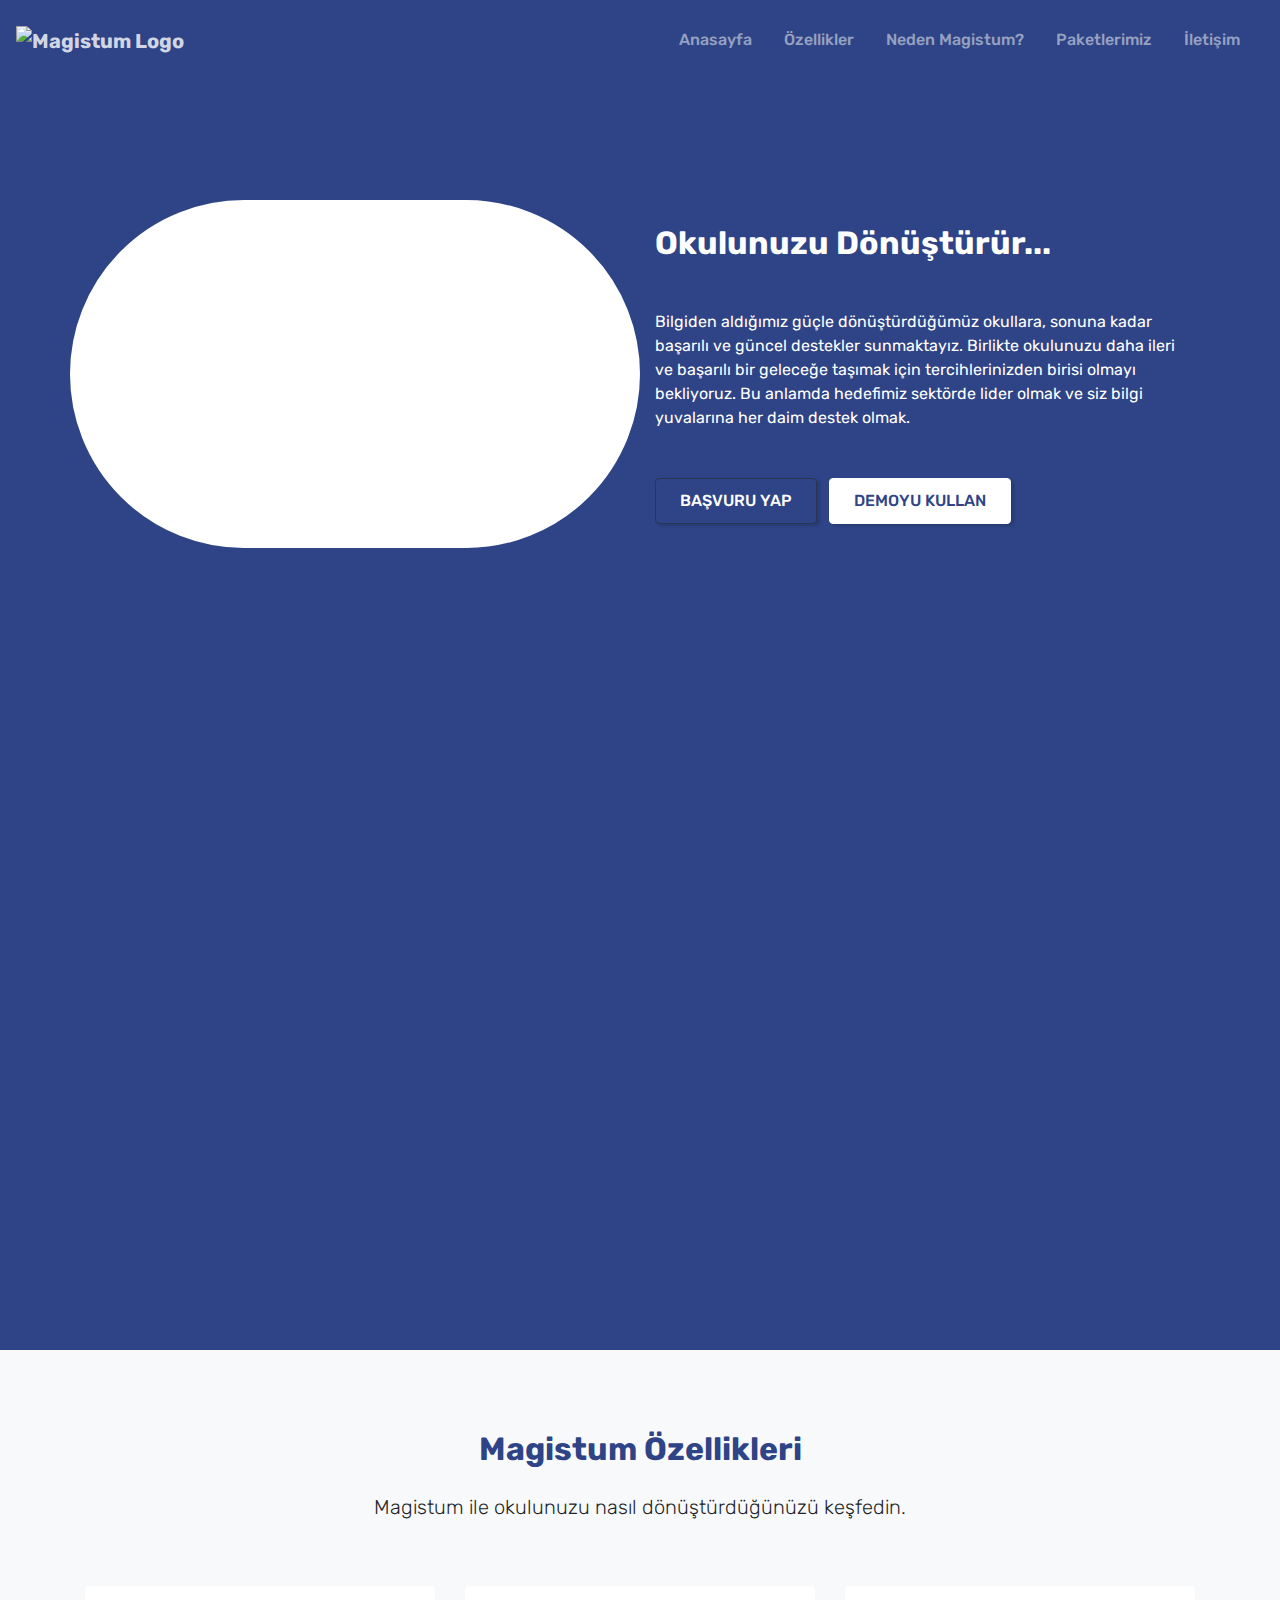
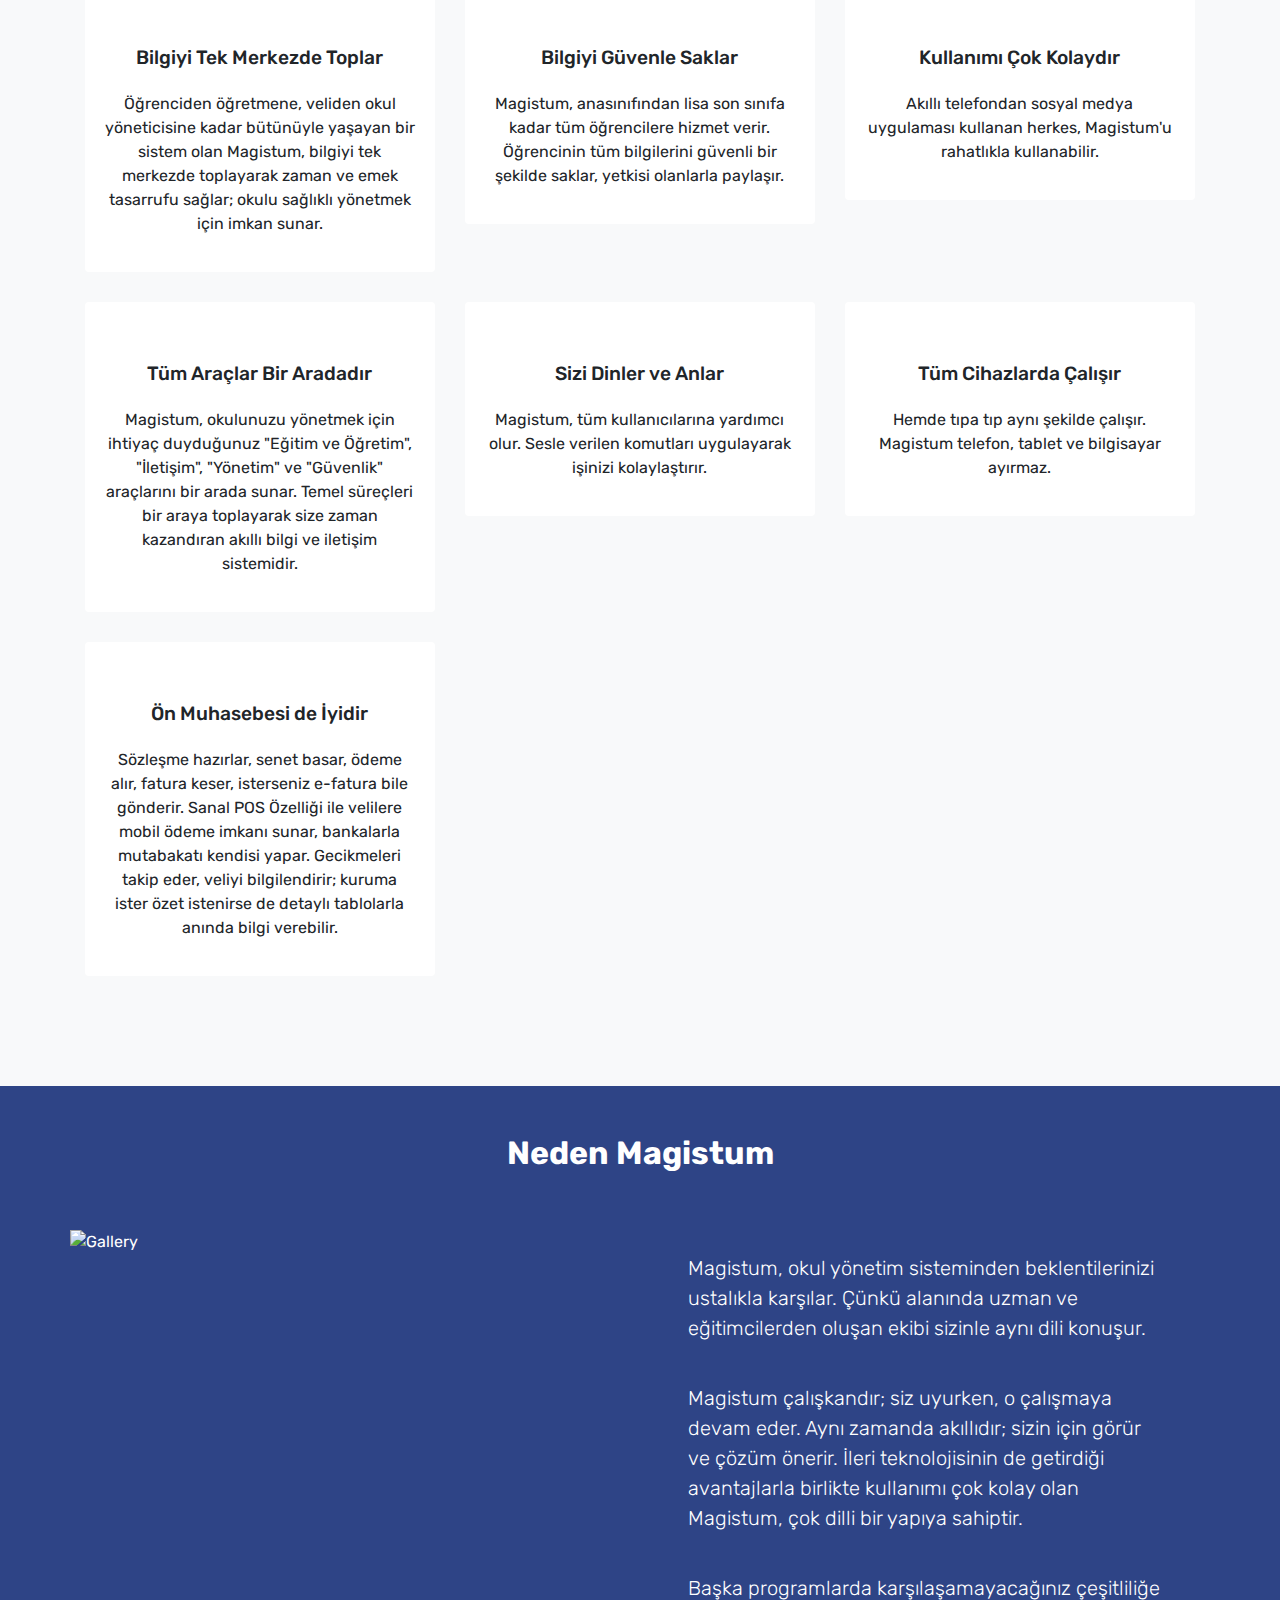
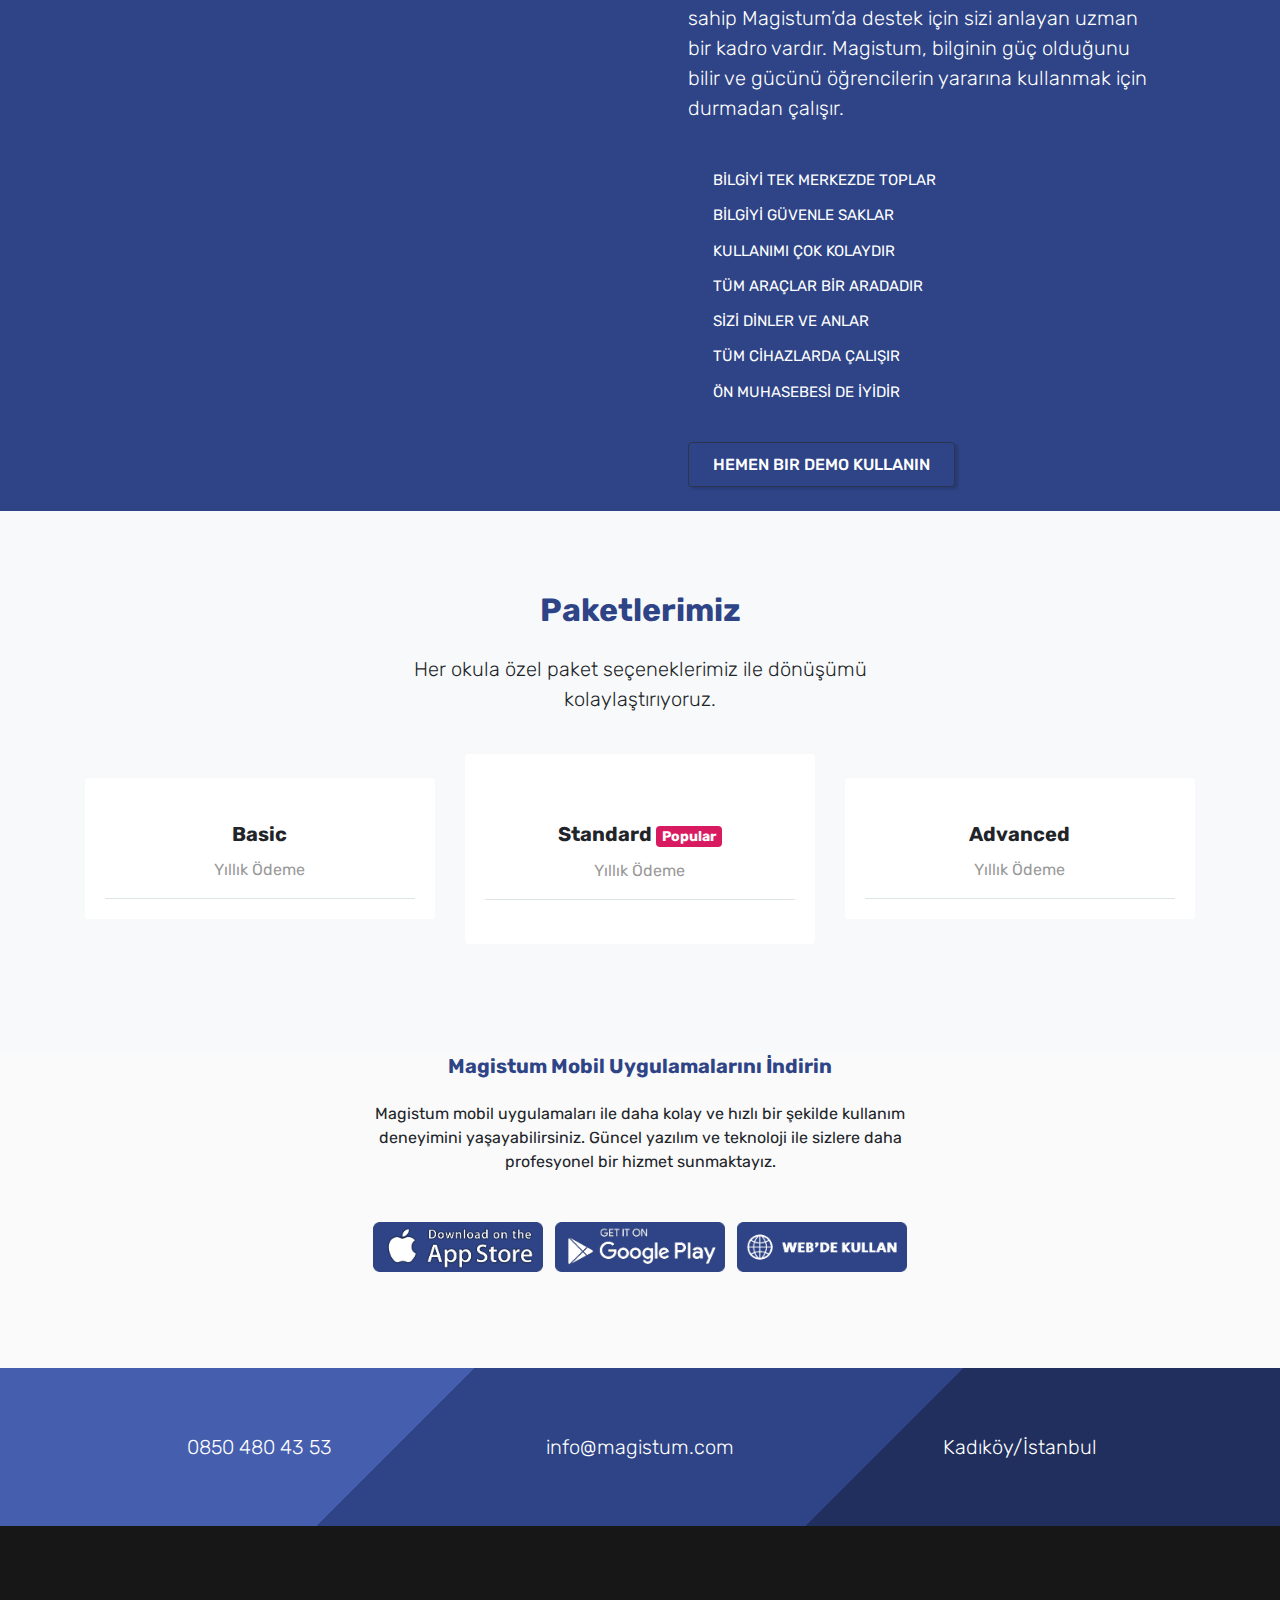
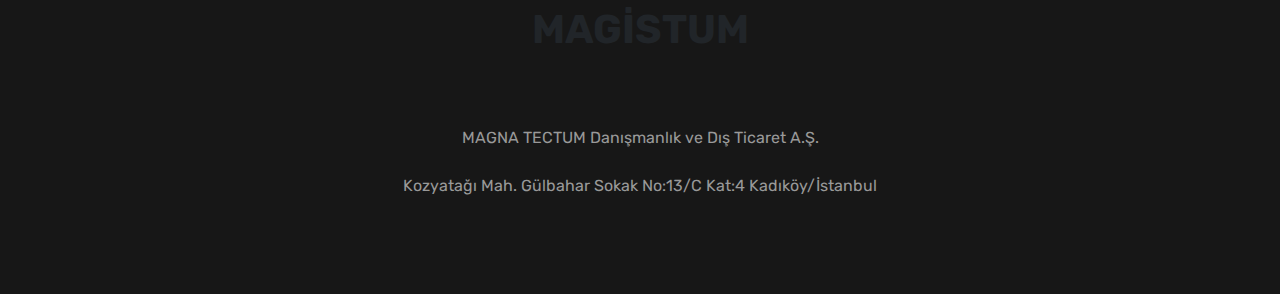
==== commit d5943f94: "updated buttons" ====
--- a/index.html
+++ b/index.html
@@ -1,428 +1,434 @@
-<!DOCTYPE html>
-<html lang="en">
-    <head>
-        <meta charset="utf-8">
-        <title>Magistum Okul Yönetim Sistemi</title>
-        <meta name="description" content="Magistum Okul Yönetim Sistemi Okulunuzu Dönüştürür... " />
-        <meta name="viewport" content="width=device-width, initial-scale=1.0">
-        <!--Bootstrap 4-->
-        <link rel="stylesheet" href="css/bootstrap.min.css">
-        <link rel="stylesheet" href="https://cdnjs.cloudflare.com/ajax/libs/animate.css/3.5.2/animate.min.css">
-        <!--icons-->
-        <link rel="stylesheet" href="https://code.ionicframework.com/ionicons/2.0.1/css/ionicons.min.css" />
-    </head>
-    <body>
-        <!--header-->
-        <nav class="navbar navbar-expand-md navbar-dark fixed-top sticky-navigation">
-            <button class="navbar-toggler navbar-toggler-right" type="button" data-toggle="collapse" data-target="#navbarCollapse" aria-controls="navbarCollapse" aria-expanded="false" aria-label="Toggle navigation">
-                <span class="ion-grid icon-sm"></span>
-            </button>
-            <a class="navbar-brand hero-heading" href="#"><img src="img/magistum-logo.png" alt="Magistum Logo" title="Magistum Logo"></a>
-            <div class="collapse navbar-collapse" id="navbarCollapse">
-                <ul class="navbar-nav ml-auto">
-                    <li class="nav-item mr-3">
-                        <a class="nav-link page-scroll" href="#main">Anasayfa <span class="sr-only">(current)</span></a>
-                    </li>
-                    <li class="nav-item mr-3">
-                        <a class="nav-link page-scroll" href="#features">Özellikler</a>
-                    </li>
-                    <li class="nav-item mr-3">
-                        <a class="nav-link page-scroll" href="#magistum">Neden Magistum?</a>
-                    </li>
-                    <li class="nav-item mr-3">
-                        <a class="nav-link page-scroll" href="#pricing">Paketlerimiz</a>
-                    </li>
-                    <li class="nav-item mr-3">
-                        <a class="nav-link page-scroll" href="#blog">Güncellemeler</a>
-                    </li>
-                    <li class="nav-item mr-3">
-                        <a class="nav-link page-scroll" href="#contact">İletişim</a>
-                    </li>
-                </ul>
-            </div>
-        </nav>
-        <!--main section-->
-        <section class="bg-texture hero" id="main">
-            <div class="container">
-                <div class="row d-md-flex brand">
-                    <div class="col-md-6 hidden-sm-down wow fadeIn elips">
-                        <img class="img-fluid mx-auto d-block" src="img/student.jpg"/>
-                    </div>
-                    <div class="col-md-6 col-sm-12 text-white wow fadeIn">
-                        <h2 class="pt-4">Magistum Okul Yönetim Sistemi Okulunuzu Dönüştürür...</h2>
-                        <p class="mt-5">
-                            Doğru bilginin değerine inanan Magistum, sunduğu akıllı bilgi ve iletişim sistemi ile okulların eğitim-öğretim, yönetim ve iletişim başlıkları altında yönettiği tüm süreçleri bir araya toplar ve işlerinizi kolaylaştırır. Öğrenciden öğretmene, veliden okul yöneticisine kadar bütünüyle yaşayan bir sistem olan Magistum, zaman ve emek tasarrufu sağlar; bilgiyi tek merkezde toplar ve yönetebilmeniz için imkân sunar.
-                        </p>
-                        <p class="mt-5">
-                            <a href="#contact" class="btn btn-primary mr-2 mb-2 page-scroll">İletişime Geçin</a>
-                            <a style="display: none;" href="#download" class="btn btn-white mb-2 page-scroll">Demoyu Kullan</a>
-                        </p>
-                    </div>
-                </div>
-            </div>
-        </section>
-
-        <!--features-->
-        <section class="bg-light" id="features">
-            <div class="container">
-                <div class="row mb-3">
-                    <div class="col-md-6 col-sm-8 mx-auto text-center wow fadeIn">
-                        <h2 class="text-primary">Magistum Özellikleri</h2>
-                        <p class="lead mt-4">
-                            Magistum’un okulunuzu nasıl dönüştüreceğini keşfedin.
-                        </p>
-                    </div>
-                </div>
-                <div class="row mt-5 text-center">
-                    <div class="col-md-4 wow fadeIn">
-                        <div class="card">
-                            <div class="card-body">
-                                <div class="icon-box">
-                                    <em class="ion-android-desktop icon-md"></em>
-                                </div>
-                                <h6>Bilgiyi Tek Merkezde Toplar</h6>
-                                <p>
-                                    Öğrenciden öğretmene, veliden okul yöneticisine kadar bütünüyle yaşayan bir sistem olan Magistum, bilgiyi tek merkezde toplayarak zaman ve emek tasarrufu sağlar; okulu sağlıklı yönetmek için imkan sunar. 
-                                </p>
-                            </div>
-                        </div>
-                    </div>
-                    <div class="col-md-4 wow fadeIn">
-                        <div class="card">
-                            <div class="card-body">
-                                <div class="icon-box">
-                                    <em class="ion-android-wifi icon-md"></em>
-                                </div>
-                                <h6>Bilgiyi Güvenle Saklar</h6>
-                                <p>
-                                    Magistum, anasınıfından lise son sınıfa kadar tüm paydaşlara hizmet verir. Öğrencinin tüm bilgilerini güvenli bir şekilde saklar, yetkisi olanlarla paylaşır. Siz dinlenirken Magistum yedekleri alır, verilerinizin güvenliğini sağlar.
-                                </p>
-                            </div>
-                        </div>
-                    </div>
-                    <div class="col-md-4 wow fadeIn">
-                        <div class="card">
-                            <div class="card-body">
-                                <div class="icon-box">
-                                    <em class="ion-android-hand icon-md"></em>
-                                </div>
-                                <h6>Kullanımı Çok Kolaydır</h6>
-                                <p>
-                                    Paydaşların tüm ihtiyaçlarına cevap veren Magistum, akıllı telefonlarından sosyal medya uygulaması kullanan herkesin rahatlıkla kullanabileceği şekilde tasarlanmıştır.
-                                </p>
-                            </div>
-                        </div>
-                    </div>
-                    <div class="col-md-4 wow fadeIn">
-                        <div class="card">
-                            <div class="card-body">
-                                <div class="icon-box">
-                                    <em class="ion-cube icon-md"></em>
-                                </div>
-                                <h6>Tüm Araçlar Bir Aradadır</h6>
-                                <p>
-                                    Magistum, okulunuzu yönetmek için ihtiyaç duyduğunuz "Eğitim ve Öğretim", "İletişim", "Yönetim" ve "Güvenlik" araçlarını bir arada sunar. Temel süreçleri bir araya toplayarak size zaman kazandıran akıllı bilgi ve iletişim sistemidir.
-                                </p>
-                            </div>
-                        </div>
-                    </div>
-                    <div class="col-md-4 wow fadeIn" style="display: none;">
-                        <div class="card">
-                            <div class="card-body">
-                                <div class="icon-box">
-                                    <em class="ion-ios-locked-outline icon-md"></em>
-                                </div>
-                                <h6>Sizi Dinler ve Anlar</h6>
-                                <p>
-                                    Yapmak istediğiniz işi Magistum’a söylemeniz yeterli. Magistum, farklı kullanım alışkanlıkları olan kullanıcılara yardımcı olacak şekilde geliştirilmiştir. Sesle verilen komutları uygulayarak işinizi kolaylaştırır.
-                                </p>
-                            </div>
-                        </div>
-                    </div>
-                    <div class="col-md-4 wow fadeIn">
-                        <div class="card">
-                            <div class="card-body">
-                                <div class="icon-box">
-                                    <em class="ion-laptop icon-md"></em>
-                                </div>
-                                <h6>Tüm Cihazlarda Çalışır</h6>
-                                <p>
-                                    Hem de tıpa tıp aynı şekilde çalışır. Magistum, telefon, tablet veya bilgisayar ayırmaz. Tüm cihazlarda aynı ara yüzle çalıştığı için hiçbir zaman yabancılık çekmezsiniz.
-                                </p>
-                            </div>
-                        </div>
-                    </div>
-
-                    <div class="col-md-4 wow fadeIn">
-                        <div class="card">
-                            <div class="card-body">
-                                <div class="icon-box">
-                                    <em class="ion-cash icon-md"></em>
-                                </div>
-                                <h6>Ön Muhasebesi de İyidir</h6>
-                                <p>
-                                    Sözleşme hazırlar, senet basar, ödeme alır, fatura keser; isterseniz e-fatura bile gönderir. Velilere mobil ödeme imkânı sunar, bankalarla mutabakat yapar. Gecikmeleri takip eder, veliyi bilgilendirir; kuruma da ister özet, ister detaylı tablolarla anında bilgi verir.    
-                                </p>
-                            </div>
-                        </div>
-                    </div>
-
-                    <div class="col-md-4 wow fadeIn">
-                        <div class="card">
-                            <div class="card-body">
-                                <div class="icon-box">
-                                    <em class="ion-eye icon-md"></em>
-                                </div>
-                                <h6>Okul ve Ev Arası Güvenli Ulaşım Sağlar</h6>
-                                <p>
-                                    Öğrenci servise bindiği andan itibaren, araç güzergâhında oluşan olağan üstü durumlar (rotadan çıkma, bekleme, aşırı hız, kaza gibi haller) okul yetkilileriyle anında paylaşılmaktadır. Yöneticiler durum bilgisine vakıf olduktan sonra, öğrencinin velisiyle iletişime geçilir. Trafik yoğunluğuna göre öğrencinin alınma ve bırakılma saatlerinde veliye otomatik olarak bilgi verir.
-                                </p>
-                            </div>
-                        </div>
-                    </div>
-                    
-                    
-                    <div class="col-md-4 wow fadeIn">
-                        <div class="card">
-                            <div class="card-body">
-                                <div class="icon-box">
-                                    <em class="ion-android-time icon-md"></em>
-                                </div>
-                                <h6>Magistum Akıllı Saat</h6>
-                                <p>
-                                    Saatin üzerinde yer alan SIM kart aracılığıyla çocuğun nerde olduğu bilgisi veli ile paylaşılır. Çocuk, saat aracılığıyla velinin belirlediği sınırlar arasında kalır, sınır dışına çıktığında veliye uyarı gider. Akıllı saat sayesinde yoklama, alışveriş ve konum takibi yapılabilir. Saate kayıtlı telefon numaraları kullanılarak ihtiyaç anında arama yapılabilir.
-                                </p>
-                            </div>
-                        </div>
-                    </div>
-
-                </div>
-            </div>
-        </section>
-
-        <section class="bg-white p-0" id="magistum">
-            <div class="container-fluid">
-                <div class="row d-md-flex mt-5">
-                    <div class="col-sm-6 p-0 wow fadeInLeft">
-                        <img class="img-fluid" src="img/product2.jpg" alt="Gallery">
-                    </div>
-                    <div class="col-sm-6 pl-5 pr-5 pt-1 pb-4 wow fadeInRight">
-                        <h3><a href="#">Neden Magistum ? </a></h3>
-                        <p class="lead pt-2">
-                                Magistum, bir okul yönetim sisteminden beklentilerinizi ustalıkla karşılar; çünkü alanında uzman ve deneyimli eğitimcilerden oluşan ekibi sizinle aynı dili konuşur.
-                        </p>
-                        <p class="lead pt-2">
-                                Magistum çalışkandır; siz uyurken de o çalışmaya devam eder. Aynı zamanda akıllıdır; sizin için görür ve çözüm önerir.
-                        </p>
-                        </p>
-                        <p class="lead pt-2">
-                                İleri teknolojisinin de getirdiği avantajlarla birlikte kullanımı çok kolay olan Magistum, çok dilli bir yapıya sahiptir.
-                        </p>
-                        <p class="lead pt-2">
-                                Başka programlarda karşılaşamayacağınız çeşitliliğe sahip Magistum’da destek için sizi anlayan uzman bir kadro vardır.
-                        </p>
-                        <p class="lead pt-2">
-                                Magistum, bilginin güç olduğunu bilir ve gücünü öğrencilerin yararına kullanmak için durmadan çalışır.
-                        </p>
-                        <ul class="pt-2 pb-3 list-default">
-                            <li>BİLGİYİ TEK MERKEZDE TOPLAR</li>
-                            <li>BİLGİYİ GÜVENLE SAKLAR</li>
-                            <li>KULLANIMI ÇOK KOLAYDIR</li>
-                            <li>TÜM ARAÇLAR BİR ARADADIR</li>
-                            <li>SİZİ DİNLER VE ANLAR</li>
-                            <li>TÜM CİHAZLARDA ÇALIŞIR</li>
-                            <li>ÖN MUHASEBESİ DE İYİDİR</li>
-                            <li>OKUL VE EV ARASI GÜVENLİ ULAŞIM SAĞLAR</li>
-                            <li>MAGISTUM AKILLI SAAT</li>
-                        </ul>
-                        <a href="#contact" class="btn btn-primary mr-2 page-scroll">İletişime Geçin</a>
-                    </div>
-                </div>
-            </div>
-        </section>
-
-        <!--pricing-->
-        <section class="bg-light" id="pricing">
-            <div class="container">
-                <div class="row">
-                    <div class="col-md-6 offset-md-3 col-sm-8 offset-sm-2 col-xs-12 text-center">
-                        <h2 class="text-primary">Paketlerimiz</h2>
-                        <p class="lead pt-3">
-                                Her okula özel paket seçeneklerimiz ile dönüşümü kolaylaştırıyoruz.
-                        </p>
-                    </div>
-                </div>
-                <div class="row d-md-flex mt-4 text-center">
-                    <div class="col-sm-4 mt-4 wow fadeIn">
-                        <div class="card">
-                            <div class="card-body">
-                                <h5 class="card-title pt-4 text-orange">Temel Paket</h5>
-                                <h3 class="card-title text-primary pt-4"><!--<sup>$</sup> 99.99--> Teklif Al</h3>
-                                <p class="card-text text-muted pb-3 border-bottom">Yıllık Ödeme</p>
-                                <ul class="list-unstyled pricing-list">
-                                    <li>Eğitim-öğretim, yönetim ve iletişim paketleriyle birlikte online ön muhasebe programı paket dahilindedir.</li>
-                                </ul>
-                            </div>
-                        </div>
-                    </div>
-                    <div class="col-sm-4 mt-0 wow fadeIn">
-                        <div class="card pt-4 pb-4">
-                            <div class="card-body">
-                                <h5 class="card-title pt-4 text-orange">Tam Paket <small class="badge bg-primary small-xs">Popular</small></h5>
-                                <h3 class="card-title text-primary pt-4">Teklif Al</h3>
-                                <p class="card-text text-muted pb-3 border-bottom">Yıllık Ödeme</p>
-                                <ul class="list-unstyled pricing-list">
-                                    <li>Temel Paket ile birlikte öğrenci servis takibine de sahip olursunuz.</li>
-
-                                </ul>
-                            </div>
-                        </div>
-                    </div>
-                    <div class="col-sm-4 mt-4 wow fadeIn">
-                        <div class="card">
-                            <div class="card-body">
-                                <h5 class="card-title pt-4 text-orange">İleri Düzey Paket</h5>
-                                <h3 class="card-title text-primary pt-4">Teklif Al</h3>
-                                <p class="card-text text-muted pb-3 border-bottom">Yıllık Ödeme</p>
-                                <ul class="list-unstyled pricing-list">
-                                    <li>Tam Paket ile birlikte akıllı saat ve kantin yönetim sistemine de sahip olursunuz.</li>
-                               
-                                </ul>
-<!--                                <a href="#" class="btn btn-primary btn-radius">Detaylı İnceleyin</a>-->
-                            </div>
-                        </div>
-                    </div>
-                </div>
-            </div>
-        </section>
-
-        <!--download-->
-        <section class="bg-orange pt-0" id="download">
-            <div class="container">
-                <div class="row d-md-flex text-center wow fadeIn">
-                    <div class="col-md-6 offset-md-3 col-sm-10 offset-sm-1 col-xs-12">
-                        <h5 class="text-primary">Magistum Mobil Uygulamalarını İndirin (Yakında...)</h5>
-                        <p class="mt-4">
-                                Magistum mobil uygulamaları ile daha kolay ve hızlı bir şekilde kullanım deneyimini yaşayabilirsiniz. Güncel yazılım ve teknoloji ile sizlere daha profesyonel bir hizmet sunmaktayız.
-                        </p>
-                        <p class="mt-5">
-                            <a href="#" class="mr-2"><img src="img/google-play.png" class="store-img"/></a>
-                            <a href="#"><img src="img/apple_store.png" class="store-img"/> </a>
-                        </p>
-                    </div>
-                </div>
-            </div>
-        </section>
-
-        <!--blog-->
-        <section class="bg-light" id="blog">
-            <div class="container">
-                <div class="row">
-                    <div class="col-md-8 offset-md-2 col-sm-8 offset-sm-2 col-xs-12 text-center">
-                        <h2 class="text-primary">Güncellemeler</h2>
-                        <p class="lead pt-3">
-                                Magistum’un web sitesini takip ederek, sistemdeki önemli güncellemelerden haberdar olabilirsiniz.
-                        </p>
-                    </div>
-                </div>
-                <div class="row d-md-flex mt-5">
-                    <div class="col-sm-4 mt-2 wow fadeIn">
-                        <div class="card">
-                            <img class="card-img-top" src="img/blog-1.jpg" alt="Image">
-                            <div class="card-body">
-                                <p class="card-text text-muted small-xl">
-                                    <em class="ion-ios-calendar-outline"></em>  12.07.2018 &nbsp;&nbsp;
-                                    <em class="ion-ios-person-outline"></em> Beceri Temelli Öğrenme Modülü &nbsp;&nbsp;
-                                </p>
-                                <h5 class="card-title"><a href="#">Beceri Temelli Öğrenme Modülü</a></h5>
-                                <p class="card-text">Ülkemizin beceri temelli öğrenme konusunda sıkıntıları olduğu, PISA sınavlarındaki sıralaması ve 2018 LGS’deki sonuçlarla birlikte iyice netleşmiştir. Magistum, bu alandaki sorunu çözüm üretmek için yıllardır beceri temelli öğrenme konusunda çalışmalar yapan uzmanlardan aldığı danışmanlıkla ilgili modülü geliştirmiştir.
-                            </p>
-                            </div>
-                            <div class="card-body text-right" style="display: none;">
-                                <a href="#" class="card-link"><strong>Devamını Oku</strong></a>
-                            </div>
-                        </div>
-                    </div>
-                    <div class="col-sm-4 mt-2 wow fadeIn">
-                        <div class="card">
-                            <img class="card-img-top" src="img/blog-2.jpg" alt="Image">
-                            <div class="card-body">
-                                <p class="card-text text-muted small-xl">
-                                    <em class="ion-ios-calendar-outline"></em> 11.07.2018 &nbsp;&nbsp;
-                                    <em class="ion-ios-person-outline"></em> Anaokulu Modülü &nbsp;&nbsp;
-                                </p>
-                                <h5 class="card-title"><a href="#">Anaokulu Modülü</a></h5>
-                                <p class="card-text">Magistum, tüm kademelerin ihtiyaçlarına eksiksiz olarak yanıt verebilmek için geliştirilmiştir. Bu nedenle okul öncesi öğretim kurumlarının ve kolejlerin anasınıflarının tüm yönetim ve veli iletişim ihtiyaçlarına cevap verebilmek için tam donanımlı bir “Anaokulu” modülü geliştirdik.</p>
-                            </div>
-                        </div>
-                    </div>
-                    <div class="col-sm-4 mt-2 wow fadeIn">
-                        <div class="card">
-                            <img class="card-img-top" src="img/blog-3.jpg" alt="Image">
-                            <div class="card-body">
-                                <p class="card-text text-muted small-xl">
-                                    <em class="ion-ios-calendar-outline"></em> 10.07.2018 &nbsp;&nbsp;
-                                    <em class="ion-ios-person-outline"></em> Galeri Modülü &nbsp;&nbsp;
-                                </p>
-                                <h5 class="card-title"><a href="#">Galeri Modülü</a></h5>
-                                <p class="card-text">Okulların sosyal medyada görsel iletişim materyallerinin paylaşılması konusundaki sınırlılıkları aşmaları için galeri modülünü geliştirdik. Öğretmen ve idareciler, mobilken akıllı telefonları aracılığıyla, ofislerindeyken de bilgisayarlarından fotoğraf ve videoları paylaşabilirler. Bu paylaşım yapılırken görseller/videolar eş zamanlı olarak küçültülür ve kullanıcıya vakit kazandırılır.</p>
-                            </div>
-                        </div>
-                    </div>
-                </div>
-            </div>
-        </section>
-
-        <!--contact-->
-        <section class="bg-texture-collage p-0" id="contact">
-            <div class="container">
-                <div class="row d-md-flex text-white text-center wow fadeIn">
-                    <div class="col-sm-4 p-5">
-                        <p><em class="ion-ios-telephone-outline icon-md"></em></p>
-                        <p class="lead"><a href="tel:08504804353">0850 480 43 53</a></p>
-                    </div>
-                    <div class="col-sm-4 p-5">
-                        <p><em class="ion-ios-email-outline icon-md"></em></p>
-                        <p class="lead"><a mailto:"info@magistum.com">info@magistum.com</a></p>
-                    </div>
-                    <div class="col-sm-4 p-5">
-                        <p><em class="ion-ios-location-outline icon-md"></em></p>
-                        <p class="lead"><a href="https://goo.gl/maps/VamkduaWobp" target="_blank">Kadıköy/İstanbul</a></p>
-                    </div>
-                </div>
-            </div>
-        </section>
-
-        <!--footer-->
-        <section class="bg-footer" id="connect">
-            <div class="container">
-                <div class="row">
-                    <div class="col-md-6 offset-md-3 col-sm-8 offset-sm-2 col-xs-12 text-center wow fadeIn">
-                        <h1>MAGİSTUM</h1>
-                        <p class="mt-4">
-                            <div style="display: none;">
-                                <a href="https://twitter.com/" target="_blank"><em class="ion-social-twitter text-twitter-alt icon-sm mr-3"></em></a>
-                                <a href="https://facebook.com/" target="_blank"><em class="ion-social-github text-facebook-alt icon-sm mr-3"></em></a>
-                                <a href="https://plus.google.com/" target="_blank"><em class="ion-social-googleplus text-google-alt icon-sm mr-3"></em></a>
-                            </div>
-                            <a href="https://www.linkedin.com/company/magistum/" target="_blank"><em class="ion-social-linkedin text-linkedin-alt icon-sm mr-3"></em></a>
-                        </p>
-                        <p class="pt-2 text-muted">
-                            MAGNA TECTUM Danışmanlık ve Dış Ticaret A.Ş.
-                        </p>
-                        <p class="pt-2 text-muted">
-                            Kozyatağı Mah. Gülbahar Sokak No:13/C Kat:4 Kadıköy/İstanbul
-                        </p>
-                    </div>
-                </div>
-            </div>
-        </section>
-
-        <script src="https://code.jquery.com/jquery-3.1.1.min.js"></script>
-        <script src="https://cdnjs.cloudflare.com/ajax/libs/popper.js/1.12.3/umd/popper.min.js"></script>
-        <script src="//maxcdn.bootstrapcdn.com/bootstrap/4.0.0-beta.2/js/bootstrap.min.js"></script>
-        <script src="https://cdnjs.cloudflare.com/ajax/libs/jquery-easing/1.3/jquery.easing.min.js"></script>
-        <script src="https://cdnjs.cloudflare.com/ajax/libs/wow/1.1.2/wow.js"></script>
-        <script src="js/scripts.js"></script>
-    </body>
-</html>
+<!DOCTYPE html>
+<html lang="en">
+
+<head>
+    <meta charset="utf-8">
+    <title>Magistum</title>
+    <meta name="description" content="Download free Bootstrap 4 product landing page template Comply." />
+    <meta name="viewport" content="width=device-width, initial-scale=1.0">
+    <!--Bootstrap 4-->
+    <link rel="stylesheet" href="css/bootstrap.min.css">
+    <link rel="stylesheet" href="css/animate.min.css">
+    <!--icons-->
+    <link rel="stylesheet" href="https://code.ionicframework.com/ionicons/2.0.1/css/ionicons.min.css" />
+</head>
+
+<body>
+    <!--header-->
+    <nav class="navbar navbar-expand-md navbar-dark fixed-top sticky-navigation">
+        <button class="navbar-toggler navbar-toggler-right" type="button" data-toggle="collapse"
+            data-target="#navbarCollapse" aria-controls="navbarCollapse" aria-expanded="false"
+            aria-label="Toggle navigation">
+            <span class="ion-grid icon-sm"></span>
+        </button>
+        <a class="navbar-brand hero-heading" href="https://app.magistum.com/"><img src="img/magistum-logo.png"
+                alt="Magistum Logo" title="Magistum Logo"></a>
+        <div class="collapse navbar-collapse" id="navbarCollapse">
+            <ul class="navbar-nav ml-auto">
+                <li class="nav-item mr-3">
+                    <a class="nav-link page-scroll" href="#main">Anasayfa <span class="sr-only">(current)</span></a>
+                </li>
+                <li class="nav-item mr-3">
+                    <a class="nav-link page-scroll" href="#features">Özellikler</a>
+                </li>
+                <li class="nav-item mr-3">
+                    <a class="nav-link page-scroll" href="#magistum">Neden Magistum?</a>
+                </li>
+                <li class="nav-item mr-3">
+                    <a class="nav-link page-scroll" href="#pricing">Paketlerimiz</a>
+                </li>
+                <!-- <li class="nav-item mr-3">
+                        <a class="nav-link page-scroll" href="#blog">Güncellemeler</a>
+                    </li> -->
+                <li class="nav-item mr-3">
+                    <a class="nav-link page-scroll" href="#contact">İletişim</a>
+                </li>
+            </ul>
+        </div>
+    </nav>
+    <!--main section-->
+    <section class="bg-texture hero" id="main">
+        <div class="container">
+            <div class="row d-md-flex brand">
+                <div class="col-md-6 hidden-sm-down wow fadeIn elips">
+                    <img class="img-fluid mx-auto d-block" src="img/student.jpg" />
+                </div>
+                <div class="col-md-6 col-sm-12 text-white wow fadeIn">
+                    <h2 class="pt-4">Okulunuzu Dönüştürür...</h2>
+                    <p class="mt-5">
+                        Bilgiden aldığımız güçle dönüştürdüğümüz okullara, sonuna kadar başarılı ve güncel destekler
+                        sunmaktayız. Birlikte okulunuzu daha ileri ve
+                        başarılı bir geleceğe taşımak için tercihlerinizden birisi olmayı bekliyoruz. Bu anlamda
+                        hedefimiz sektörde lider olmak ve siz bilgi
+                        yuvalarına her daim destek olmak.
+                    </p>
+                    <p class="mt-5">
+                        <a href="#pricing" class="btn btn-primary mr-2 mb-2 page-scroll">Başvuru Yap</a>
+                        <a href="#download" target="_blank" class="btn btn-white mb-2 page-scroll">Demoyu Kullan</a>
+                    </p>
+                </div>
+            </div>
+        </div>
+    </section>
+
+    <!--features-->
+    <section class="bg-light" id="features">
+        <div class="container">
+            <div class="row mb-3">
+                <div class="col-md-6 col-sm-8 mx-auto text-center wow fadeIn">
+                    <h2 class="text-primary">Magistum Özellikleri</h2>
+                    <p class="lead mt-4">
+                        Magistum ile okulunuzu nasıl dönüştürdüğünüzü keşfedin.
+                    </p>
+                </div>
+            </div>
+            <div class="row mt-5 text-center">
+                <div class="col-md-4 wow fadeIn">
+                    <div class="card">
+                        <div class="card-body">
+                            <div class="icon-box">
+                                <em class="ion-ios-game-controller-b-outline icon-md"></em>
+                            </div>
+                            <h6>Bilgiyi Tek Merkezde Toplar</h6>
+                            <p>
+                                Öğrenciden öğretmene, veliden okul yöneticisine kadar bütünüyle yaşayan bir sistem olan
+                                Magistum,
+                                bilgiyi tek merkezde toplayarak zaman ve emek tasarrufu sağlar; okulu sağlıklı yönetmek
+                                için imkan sunar.
+                            </p>
+                        </div>
+                    </div>
+                </div>
+                <div class="col-md-4 wow fadeIn">
+                    <div class="card">
+                        <div class="card-body">
+                            <div class="icon-box">
+                                <em class="ion-android-wifi icon-md"></em>
+                            </div>
+                            <h6>Bilgiyi Güvenle Saklar</h6>
+                            <p>
+                                Magistum, anasınıfından lisa son sınıfa kadar tüm öğrencilere hizmet verir. Öğrencinin
+                                tüm bilgilerini
+                                güvenli bir şekilde saklar, yetkisi olanlarla paylaşır.
+                            </p>
+                        </div>
+                    </div>
+                </div>
+                <div class="col-md-4 wow fadeIn">
+                    <div class="card">
+                        <div class="card-body">
+                            <div class="icon-box">
+                                <em class="ion-ios-settings icon-md"></em>
+                            </div>
+                            <h6>Kullanımı Çok Kolaydır</h6>
+                            <p>
+                                Akıllı telefondan sosyal medya uygulaması kullanan herkes, Magistum'u rahatlıkla
+                                kullanabilir.
+                            </p>
+                        </div>
+                    </div>
+                </div>
+                <div class="col-md-4 wow fadeIn">
+                    <div class="card">
+                        <div class="card-body">
+                            <div class="icon-box">
+                                <em class="ion-ios-cloud-upload-outline icon-md"></em>
+                            </div>
+                            <h6>Tüm Araçlar Bir Aradadır</h6>
+                            <p>
+                                Magistum, okulunuzu yönetmek için ihtiyaç duyduğunuz "Eğitim ve Öğretim", "İletişim",
+                                "Yönetim" ve "Güvenlik"
+                                araçlarını bir arada sunar. Temel süreçleri bir araya toplayarak size zaman kazandıran
+                                akıllı bilgi ve iletişim
+                                sistemidir.
+                            </p>
+                        </div>
+                    </div>
+                </div>
+                <div class="col-md-4 wow fadeIn">
+                    <div class="card">
+                        <div class="card-body">
+                            <div class="icon-box">
+                                <em class="ion-ios-locked-outline icon-md"></em>
+                            </div>
+                            <h6>Sizi Dinler ve Anlar</h6>
+                            <p>
+                                Magistum, tüm kullanıcılarına yardımcı olur. Sesle verilen komutları uygulayarak işinizi
+                                kolaylaştırır.
+                            </p>
+                        </div>
+                    </div>
+                </div>
+                <div class="col-md-4 wow fadeIn">
+                    <div class="card">
+                        <div class="card-body">
+                            <div class="icon-box">
+                                <em class="ion-android-color-palette icon-md"></em>
+                            </div>
+                            <h6>Tüm Cihazlarda Çalışır</h6>
+                            <p>
+                                Hemde tıpa tıp aynı şekilde çalışır. Magistum telefon, tablet ve bilgisayar ayırmaz.
+                            </p>
+                        </div>
+                    </div>
+                </div>
+
+                <div class="col-md-4 wow fadeIn">
+                    <div class="card">
+                        <div class="card-body">
+                            <div class="icon-box">
+                                <em class="ion-android-color-palette icon-md"></em>
+                            </div>
+                            <h6>Ön Muhasebesi de İyidir</h6>
+                            <p>
+                                Sözleşme hazırlar, senet basar, ödeme alır, fatura keser, isterseniz e-fatura bile
+                                gönderir. Sanal POS
+                                Özelliği ile velilere mobil ödeme imkanı sunar, bankalarla mutabakatı kendisi yapar.
+                                Gecikmeleri takip eder,
+                                veliyi bilgilendirir; kuruma ister özet istenirse de detaylı tablolarla anında bilgi
+                                verebilir.
+                            </p>
+                        </div>
+                    </div>
+                </div>
+
+
+            </div>
+        </div>
+    </section>
+
+    <section class="bg-texture p-0 pt-5 text-white" id="magistum">
+        <div class="container">
+            <div class="row">
+                <div class="col-md-6 offset-md-3 col-sm-8 offset-sm-2 col-xs-12 text-center">
+                    <h2>Neden Magistum</h2>
+                </div>
+            </div>
+            <div class="row d-md-flex mt-5">
+                <div class="col-sm-6 p-0 wow fadeInLeft">
+                    <img class="img-fluid" src="img/product2.jpg" alt="Gallery">
+                </div>
+                <div class="col-sm-6 pl-5 pr-5 pb-4 wow fadeInRight">
+                        <p class="lead pt-4">
+                            Magistum, okul yönetim sisteminden beklentilerinizi ustalıkla karşılar. Çünkü alanında uzman
+                            ve eğitimcilerden oluşan ekibi
+                            sizinle aynı dili konuşur.
+                        </p>
+                        <p class="lead pt-4">
+                            Magistum çalışkandır; siz uyurken, o çalışmaya devam eder. Aynı zamanda akıllıdır; sizin
+                            için görür ve çözüm önerir. İleri
+                            teknolojisinin de getirdiği avantajlarla birlikte kullanımı çok kolay olan Magistum, çok
+                            dilli bir yapıya sahiptir.
+                        </p>
+                        </p>
+                        <p class="lead pt-4">
+                            Başka programlarda karşılaşamayacağınız çeşitliliğe sahip Magistum’da destek için sizi
+                            anlayan uzman bir kadro vardır.
+                            Magistum, bilginin güç olduğunu bilir ve gücünü öğrencilerin yararına kullanmak için
+                            durmadan çalışır.
+                        </p>
+                        <ul class="pt-4 pb-3 list-default">
+                            <li>BİLGİYİ TEK MERKEZDE TOPLAR</li>
+                            <li>BİLGİYİ GÜVENLE SAKLAR</li>
+                            <li>KULLANIMI ÇOK KOLAYDIR</li>
+                            <li>TÜM ARAÇLAR BİR ARADADIR</li>
+                            <li>SİZİ DİNLER VE ANLAR</li>
+                            <li>TÜM CİHAZLARDA ÇALIŞIR</li>
+                            <li>ÖN MUHASEBESİ DE İYİDİR</li>
+                        </ul>
+                        <a href="#purchase" class="btn btn-primary mr-2 page-scroll">Hemen Bir Demo Kullanın</a>
+                </div>
+            </div>
+        </div>
+    </section>
+
+    <!--pricing-->
+    <section class="bg-light" id="pricing">
+        <div class="container">
+            <div class="row">
+                <div class="col-md-6 offset-md-3 col-sm-8 offset-sm-2 col-xs-12 text-center">
+                    <h2 class="text-primary">Paketlerimiz</h2>
+                    <p class="lead pt-3">
+                        Her okula özel paket seçeneklerimiz ile dönüşümü kolaylaştırıyoruz.
+                    </p>
+                </div>
+            </div>
+            <div class="row d-md-flex mt-4 text-center">
+                <div class="col-sm-4 mt-4 wow fadeIn">
+                    <div class="card">
+                        <div class="card-body">
+                            <h5 class="card-title pt-4 text-orange">Basic</h5>
+                            <p class="card-text text-muted pb-3 border-bottom">Yıllık Ödeme</p>
+                        </div>
+                    </div>
+                </div>
+                <div class="col-sm-4 mt-0 wow fadeIn">
+                    <div class="card pt-4 pb-4">
+                        <div class="card-body">
+                            <h5 class="card-title pt-4 text-orange">Standard <small
+                                    class="badge bg-primary small-xs">Popular</small></h5>
+                            <p class="card-text text-muted pb-3 border-bottom">Yıllık Ödeme</p>
+                        </div>
+                    </div>
+                </div>
+                <div class="col-sm-4 mt-4 wow fadeIn">
+                    <div class="card">
+                        <div class="card-body">
+                            <h5 class="card-title pt-4 text-orange">Advanced</h5>
+                            <p class="card-text text-muted pb-3 border-bottom">Yıllık Ödeme</p>
+                        </div>
+                    </div>
+                </div>
+            </div>
+        </div>
+    </section>
+
+    <!--download-->
+    <section class="bg-orange pt-0" id="download">
+        <div class="container">
+            <div class="row d-md-flex text-center wow fadeIn">
+                <div class="col-md-6 offset-md-3 col-sm-10 offset-sm-1 col-xs-12">
+                    <h5 class="text-primary">Magistum Mobil Uygulamalarını İndirin</h5>
+                    <p class="mt-4">
+                        Magistum mobil uygulamaları ile daha kolay ve hızlı bir şekilde kullanım deneyimini
+                        yaşayabilirsiniz.
+                        Güncel yazılım ve teknoloji ile sizlere daha profesyonel bir hizmet sunmaktayız.
+                    </p>
+                    <p class="mt-5">
+                        <a href="https://apps.apple.com/app/id1477746123" target="_blank" class="mr-2"><img src="img/apple_store.png" class="store-img" /></a>
+                        <a href="https://play.google.com/store/apps/details?id=com.magistum.app" target="_blank" class="mr-2"><img src="img/google-play.png" class="store-img" /> </a>
+                        <a href="http://app.magistum.com" target="_blank"><img src="img/web_use.png" class="store-img" /></a>
+                    </p>
+                </div>
+            </div>
+        </div>
+    </section>
+
+    <!--blog-->
+    <!-- <section class="bg-light" id="blog">
+            <div class="container">
+                <div class="row">
+                    <div class="col-md-6 offset-md-3 col-sm-8 offset-sm-2 col-xs-12 text-center">
+                        <h2 class="text-primary">Güncellemeler</h2>
+                        <p class="lead pt-3">
+                            Bizleri takip ederek, sistemdeki en son güncellemelerden haberdar olabilirsiniz. Sizlerin kullanımını kolaylaştırmak
+                            ve sistemin daha güvenli çalışır hale gelmesi için sarf ettiğimiz çabayı bu bölümde görebilirsiniz.
+                        </p>
+                    </div>
+                </div>
+                <div class="row d-md-flex mt-5">
+                    <div class="col-sm-4 mt-2 wow fadeIn">
+                        <div class="card">
+                            <img class="card-img-top" src="img/blog-1.jpg" alt="Image">
+                            <div class="card-body">
+                                <p class="card-text text-muted small-xl">
+                                    <em class="ion-ios-calendar-outline"></em>  21.06.2018 &nbsp;&nbsp;
+                                    <em class="ion-ios-person-outline"></em> Öğrenci Ekleme Modülü &nbsp;&nbsp;
+                                    <em class="ion-ios-time-outline"></em> 5 dk önce eklendi
+                                </p>
+                                <h5 class="card-title"><a href="#">Öğrenci Ekleme Modülü Tasarım Değişikliği</a></h5>
+                                <p class="card-text">Magistum <b>öğrenci ekleme modülünde</b> tasarım daha da sadeleşti ve kullanıcılarına
+                                daha rahat kullanabileceği responsive bir tasarım dizaynı sağlandı. Bu sayede kullanıcılar telefondan, tabletten
+                                ve bilgisayardan aynı performansı almış olacaktır. Öğrenciler için yeni özellikler eklenmiştir ve detaylarını
+                                hemen inceleyebilirsiniz
+                            </p>
+                            </div>
+                            <div class="card-body text-right">
+                                <a href="#" class="card-link"><strong>Devamını Oku</strong></a>
+                            </div>
+                        </div>
+                    </div>
+                    <div class="col-sm-4 mt-2 wow fadeIn">
+                        <div class="card">
+                            <img class="card-img-top" src="img/blog-2.jpg" alt="Image">
+                            <div class="card-body">
+                                <p class="card-text text-muted small-xl">
+                                    <em class="ion-ios-calendar-outline"></em> 1week ago &nbsp;&nbsp;
+                                    <em class="ion-ios-person-outline"></em> John Deo &nbsp;&nbsp;
+                                    <em class="ion-ios-time-outline"></em> 2min read
+                                </p>
+                                <h5 class="card-title"><a href="#">We celebrated our success with cake.</a></h5>
+                                <p class="card-text">Lorem ipsum dolor sit amet, consectetuer adipiscing elit. Lorem ipsum dolor sit amet. Lorem ipsum dolor sit amet, consectetuer adipiscing elit. Lorem ipsum dolor sit amet.</p>
+                            </div>
+                            <div class="card-body text-right">
+                                <a href="#" class="card-link"><strong>Read more</strong></a>
+                            </div>
+                        </div>
+                    </div>
+                    <div class="col-sm-4 mt-2 wow fadeIn">
+                        <div class="card">
+                            <img class="card-img-top" src="img/blog-3.jpg" alt="Image">
+                            <div class="card-body">
+                                <p class="card-text text-muted small-xl">
+                                    <em class="ion-ios-calendar-outline"></em> 1mon ago &nbsp;&nbsp;
+                                    <em class="ion-ios-person-outline"></em> Kathrine Kaif &nbsp;&nbsp;
+                                    <em class="ion-ios-time-outline"></em> 10min read
+                                </p>
+                                <h5 class="card-title"><a href="#">Connecting virtual reality with the people.</a></h5>
+                                <p class="card-text">Lorem ipsum dolor sit amet, consectetuer adipiscing elit. Lorem ipsum dolor sit amet. Lorem ipsum dolor sit amet, consectetuer adipiscing elit. Lorem ipsum dolor sit amet.</p>
+                            </div>
+                            <div class="card-body text-right">
+                                <a href="#" class="card-link"><strong>Read more</strong></a>
+                            </div>
+                        </div>
+                    </div>
+                </div>
+            </div>
+        </section> -->
+
+    <!--contact-->
+    <section class="bg-texture-collage p-0" id="contact">
+        <div class="container">
+            <div class="row d-md-flex text-white text-center wow fadeIn">
+                <div class="col-sm-4 p-5">
+                    <p><em class="ion-ios-telephone-outline icon-md"></em></p>
+                    <p class="lead">0850 480 43 53</p>
+                </div>
+                <div class="col-sm-4 p-5">
+                    <p><em class="ion-ios-email-outline icon-md"></em></p>
+                    <p class="lead">info@magistum.com</p>
+                </div>
+                <div class="col-sm-4 p-5">
+                    <p><em class="ion-ios-location-outline icon-md"></em></p>
+                    <p class="lead">Kadıköy/İstanbul</p>
+                </div>
+            </div>
+        </div>
+    </section>
+
+    <!--footer-->
+    <section class="bg-footer" id="connect">
+        <div class="container">
+            <div class="row">
+                <div class="col-md-6 offset-md-3 col-sm-8 offset-sm-2 col-xs-12 text-center wow fadeIn">
+                    <h1>MAGİSTUM</h1>
+                    <p class="mt-4">
+                        <a href="https://twitter.com/" target="_blank"><em
+                                class="ion-social-twitter text-twitter-alt icon-sm mr-3"></em></a>
+                        <a href="https://facebook.com/" target="_blank"><em
+                                class="ion-social-facebook text-facebook-alt icon-sm mr-3"></em></a>
+                        <a href="https://www.linkedin.com/" target="_blank"><em
+                                class="ion-social-linkedin text-linkedin-alt icon-sm mr-3"></em></a>
+                        <a href="https://plus.google.com/" target="_blank"><em
+                                class="ion-social-googleplus text-google-alt icon-sm mr-3"></em></a>
+                    </p>
+                    <p class="pt-2 text-muted">
+                        MAGNA TECTUM Danışmanlık ve Dış Ticaret A.Ş.
+                    </p>
+                    <p class="pt-2 text-muted">
+                        Kozyatağı Mah. Gülbahar Sokak No:13/C Kat:4 Kadıköy/İstanbul
+                    </p>
+                </div>
+            </div>
+        </div>
+    </section>
+
+    <script src="js/jquery-3.1.1.min.js"></script>
+    <script src="js/popper.min.js"></script>
+    <script src="js/bootstrap.min.js"></script>
+    <script src="js/jquery.easing.min.js"></script>
+    <script src="js/wow.js"></script>
+    <script src="js/scripts.js"></script>
+</body>
+
+</html>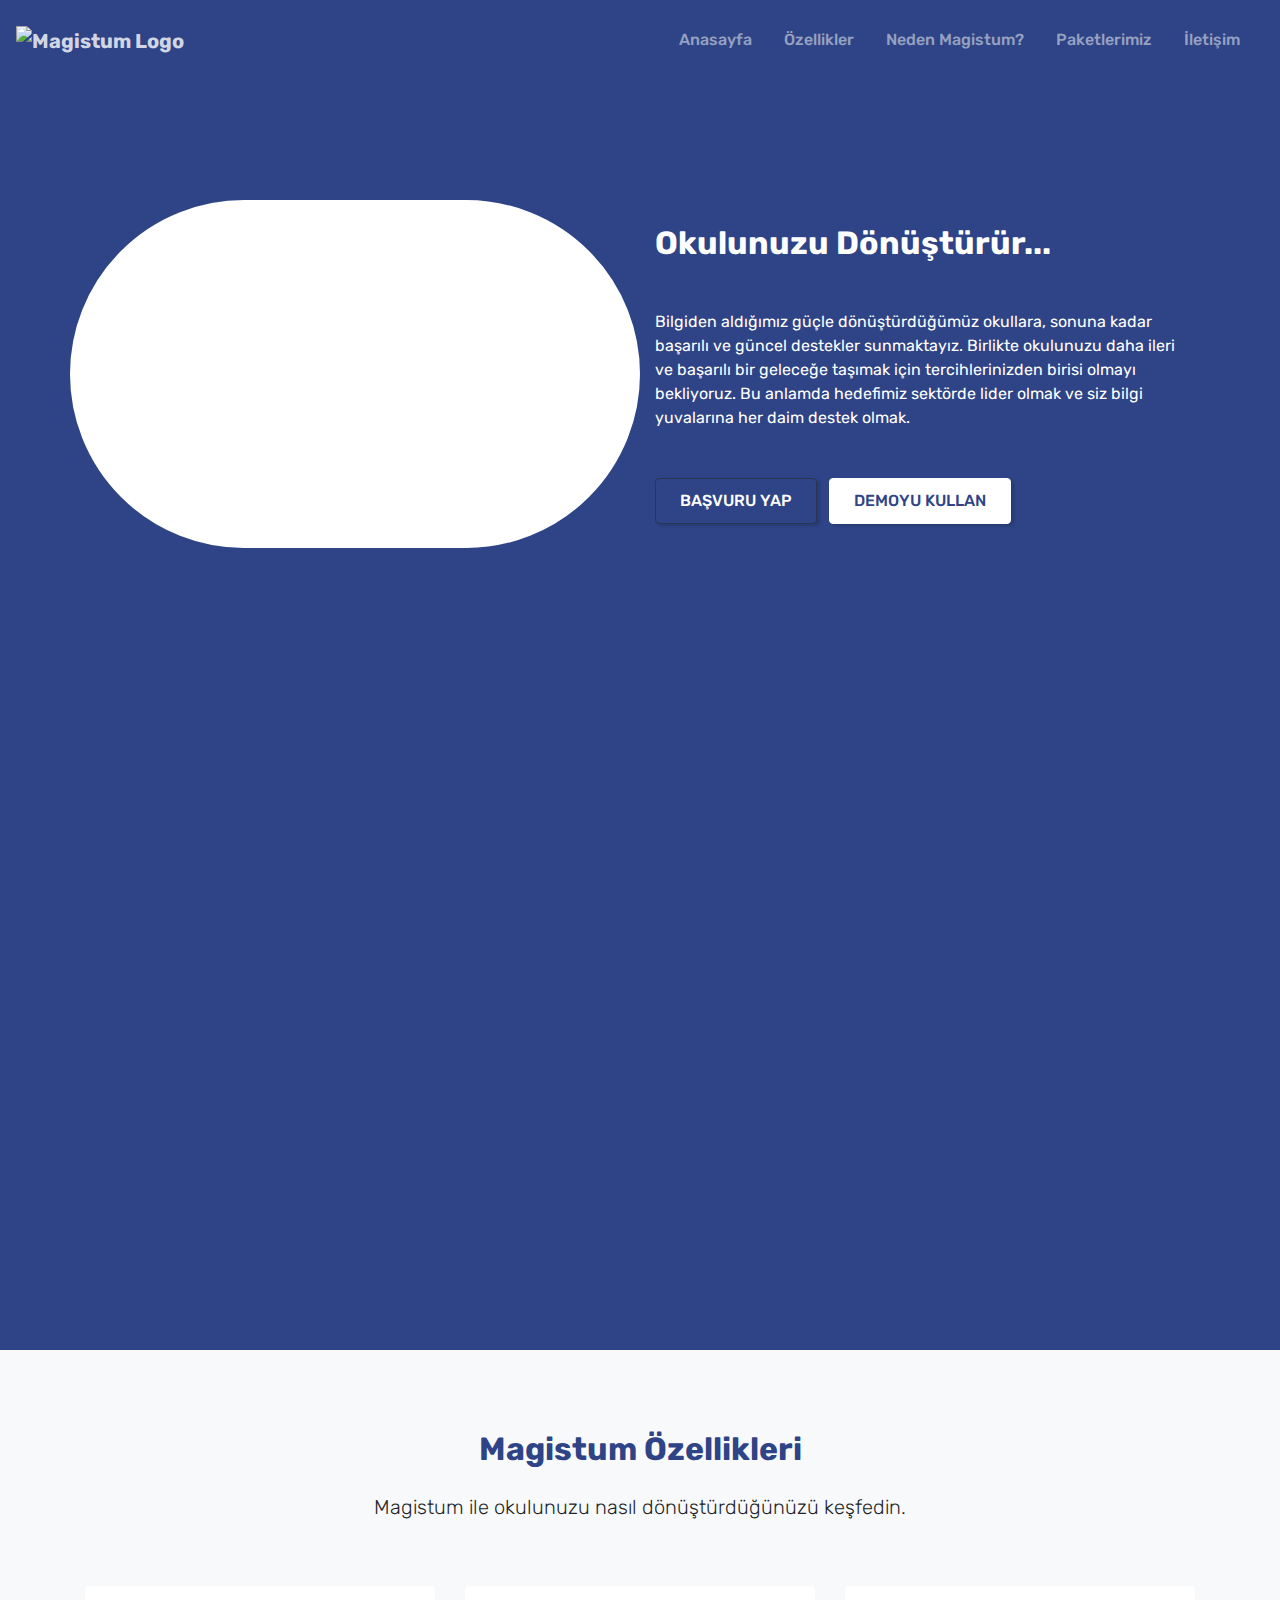
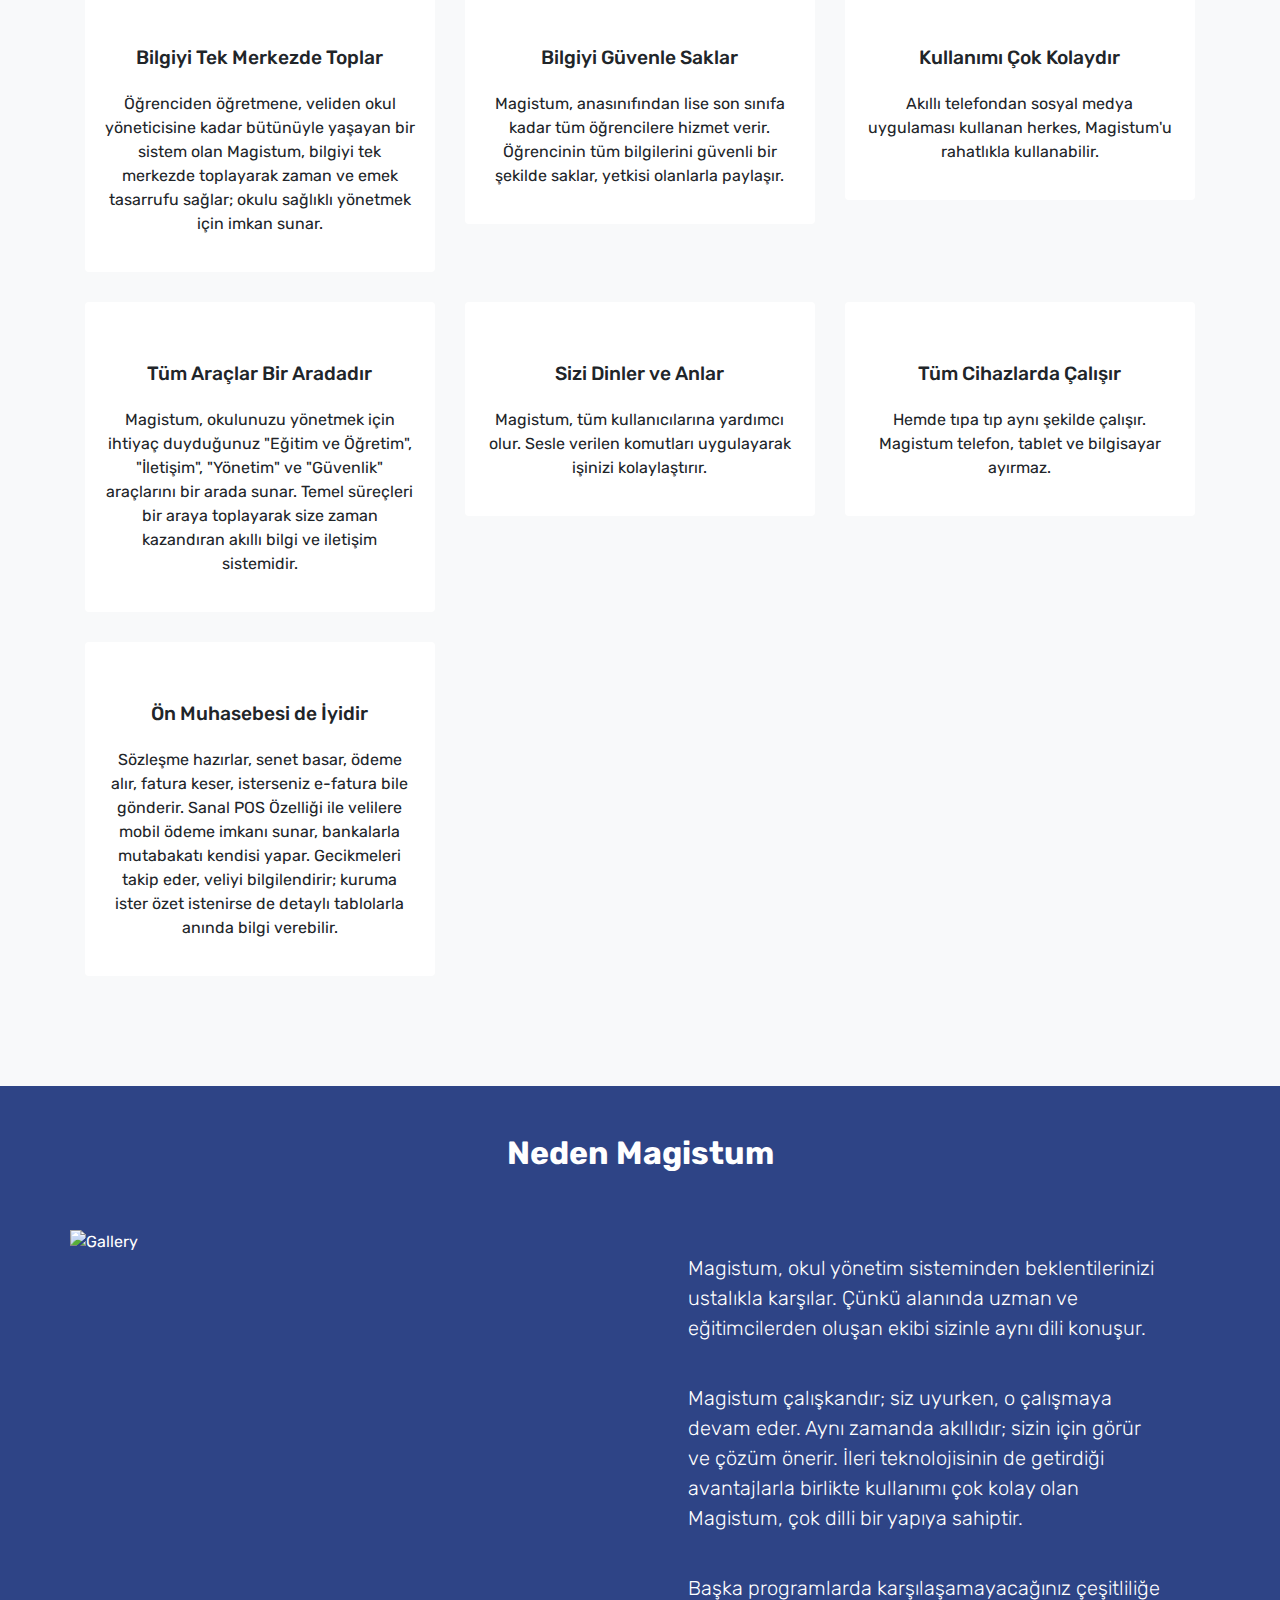
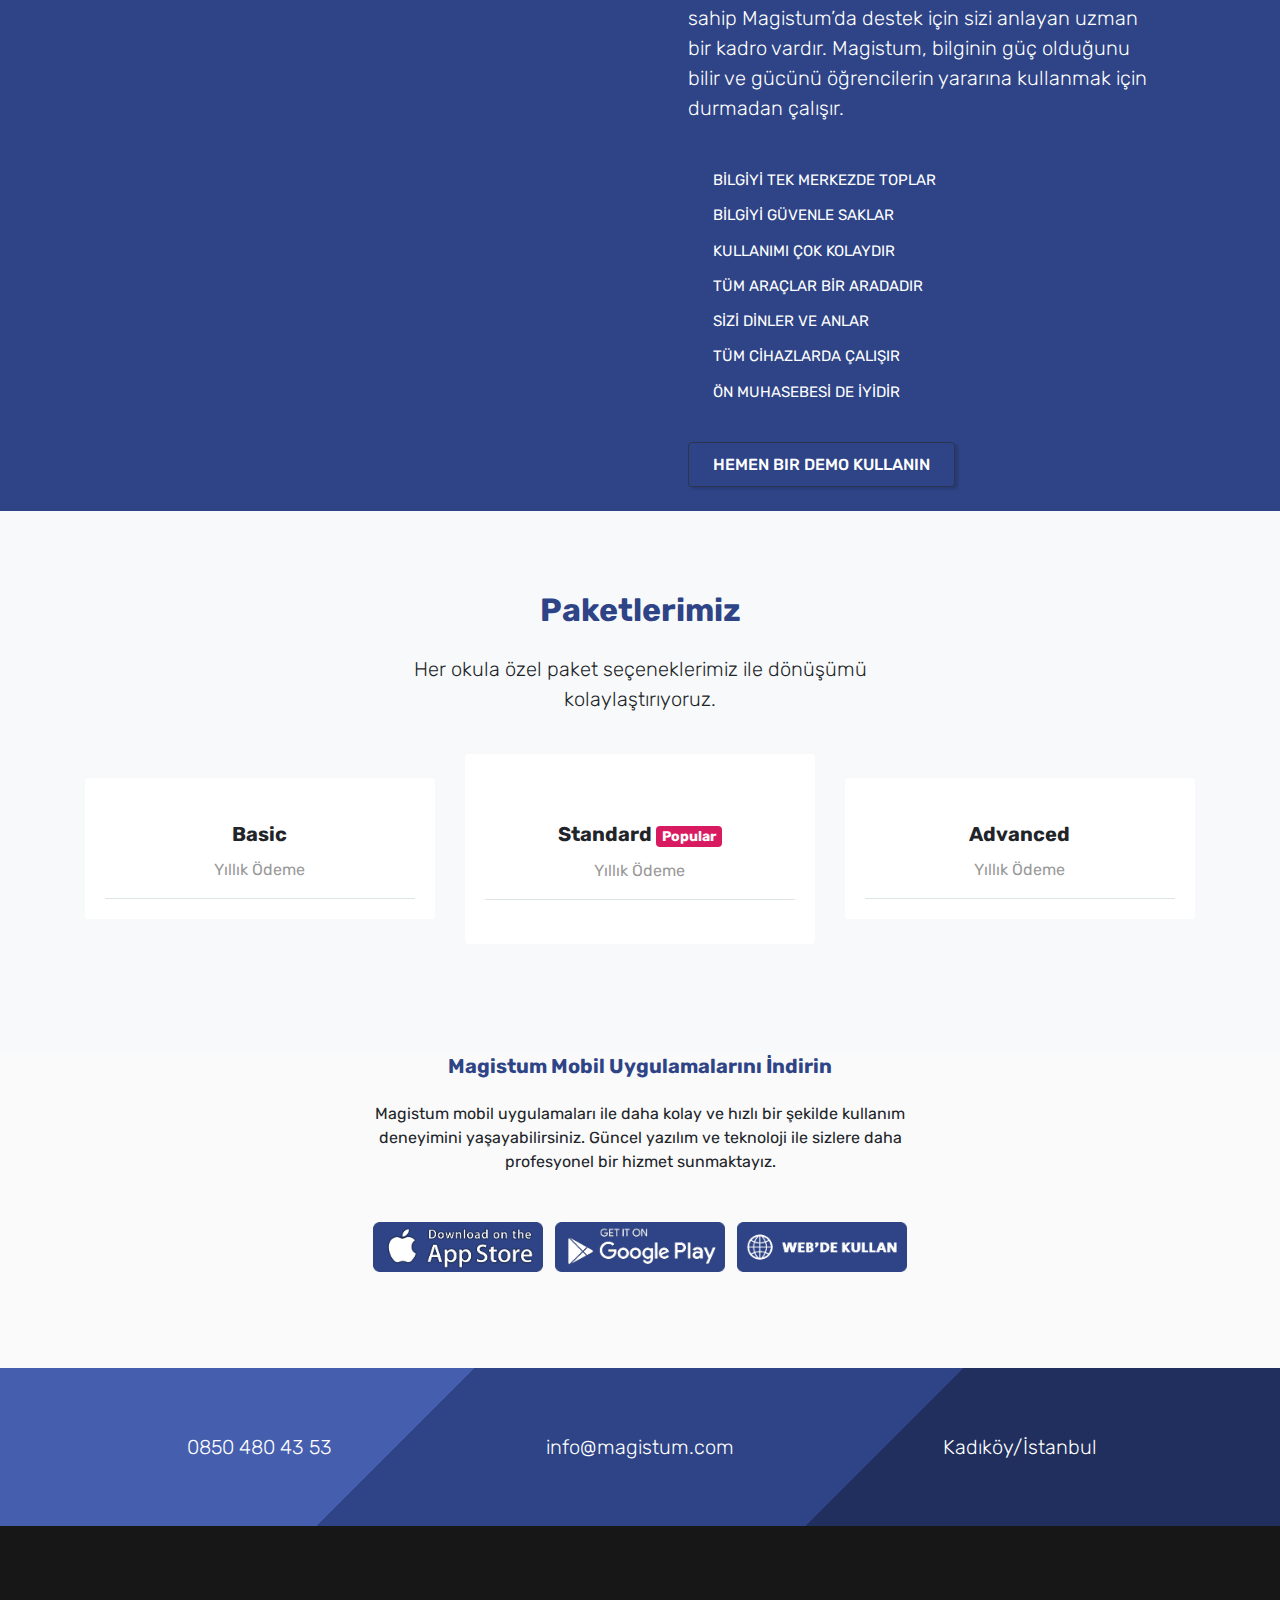
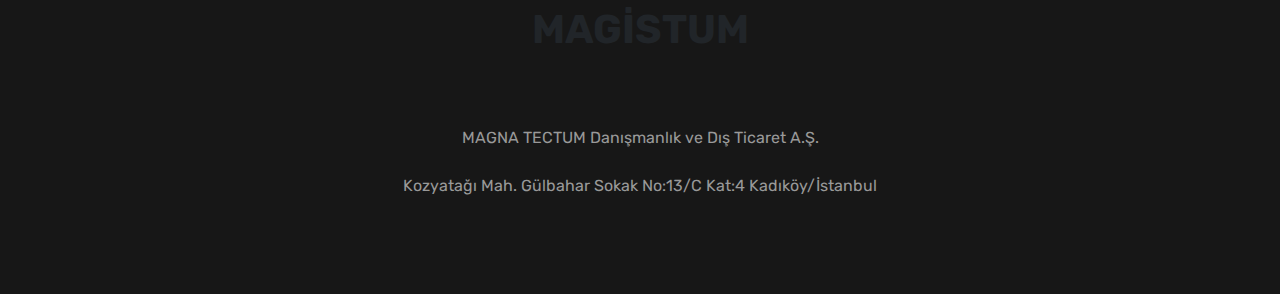
==== commit 1f25b6b1: "add google analytics" ====
--- a/index.html
+++ b/index.html
@@ -4,13 +4,25 @@
 <head>
     <meta charset="utf-8">
     <title>Magistum</title>
-    <meta name="description" content="Download free Bootstrap 4 product landing page template Comply." />
+    <meta name="description" content="Okulunuzu Dönüştürür...Magistum, okul yönetim sisteminden beklentilerinizi ustalıkla karşılar. Çünkü alanında uzman ve eğitimcilerden oluşan ekibi sizinle aynı dili konuşur." />
     <meta name="viewport" content="width=device-width, initial-scale=1.0">
     <!--Bootstrap 4-->
     <link rel="stylesheet" href="css/bootstrap.min.css">
     <link rel="stylesheet" href="css/animate.min.css">
     <!--icons-->
     <link rel="stylesheet" href="https://code.ionicframework.com/ionicons/2.0.1/css/ionicons.min.css" />
+    
+    <!-- Global site tag (gtag.js) - Google Analytics -->
+    <script async src="https://www.googletagmanager.com/gtag/js?id=G-GEGHR7FVD4"></script>
+    <script>
+      window.dataLayer = window.dataLayer || [];
+      function gtag(){dataLayer.push(arguments);}
+      gtag('js', new Date());
+
+      gtag('config', 'G-GEGHR7FVD4');
+    </script>
+    
+    
 </head>
 
 <body>
@@ -107,7 +119,7 @@
                             </div>
                             <h6>Bilgiyi Güvenle Saklar</h6>
                             <p>
-                                Magistum, anasınıfından lisa son sınıfa kadar tüm öğrencilere hizmet verir. Öğrencinin
+                                Magistum, anasınıfından lise son sınıfa kadar tüm öğrencilere hizmet verir. Öğrencinin
                                 tüm bilgilerini
                                 güvenli bir şekilde saklar, yetkisi olanlarla paylaşır.
                             </p>
@@ -431,4 +443,4 @@
     <script src="js/scripts.js"></script>
 </body>
 
-</html>+</html>
